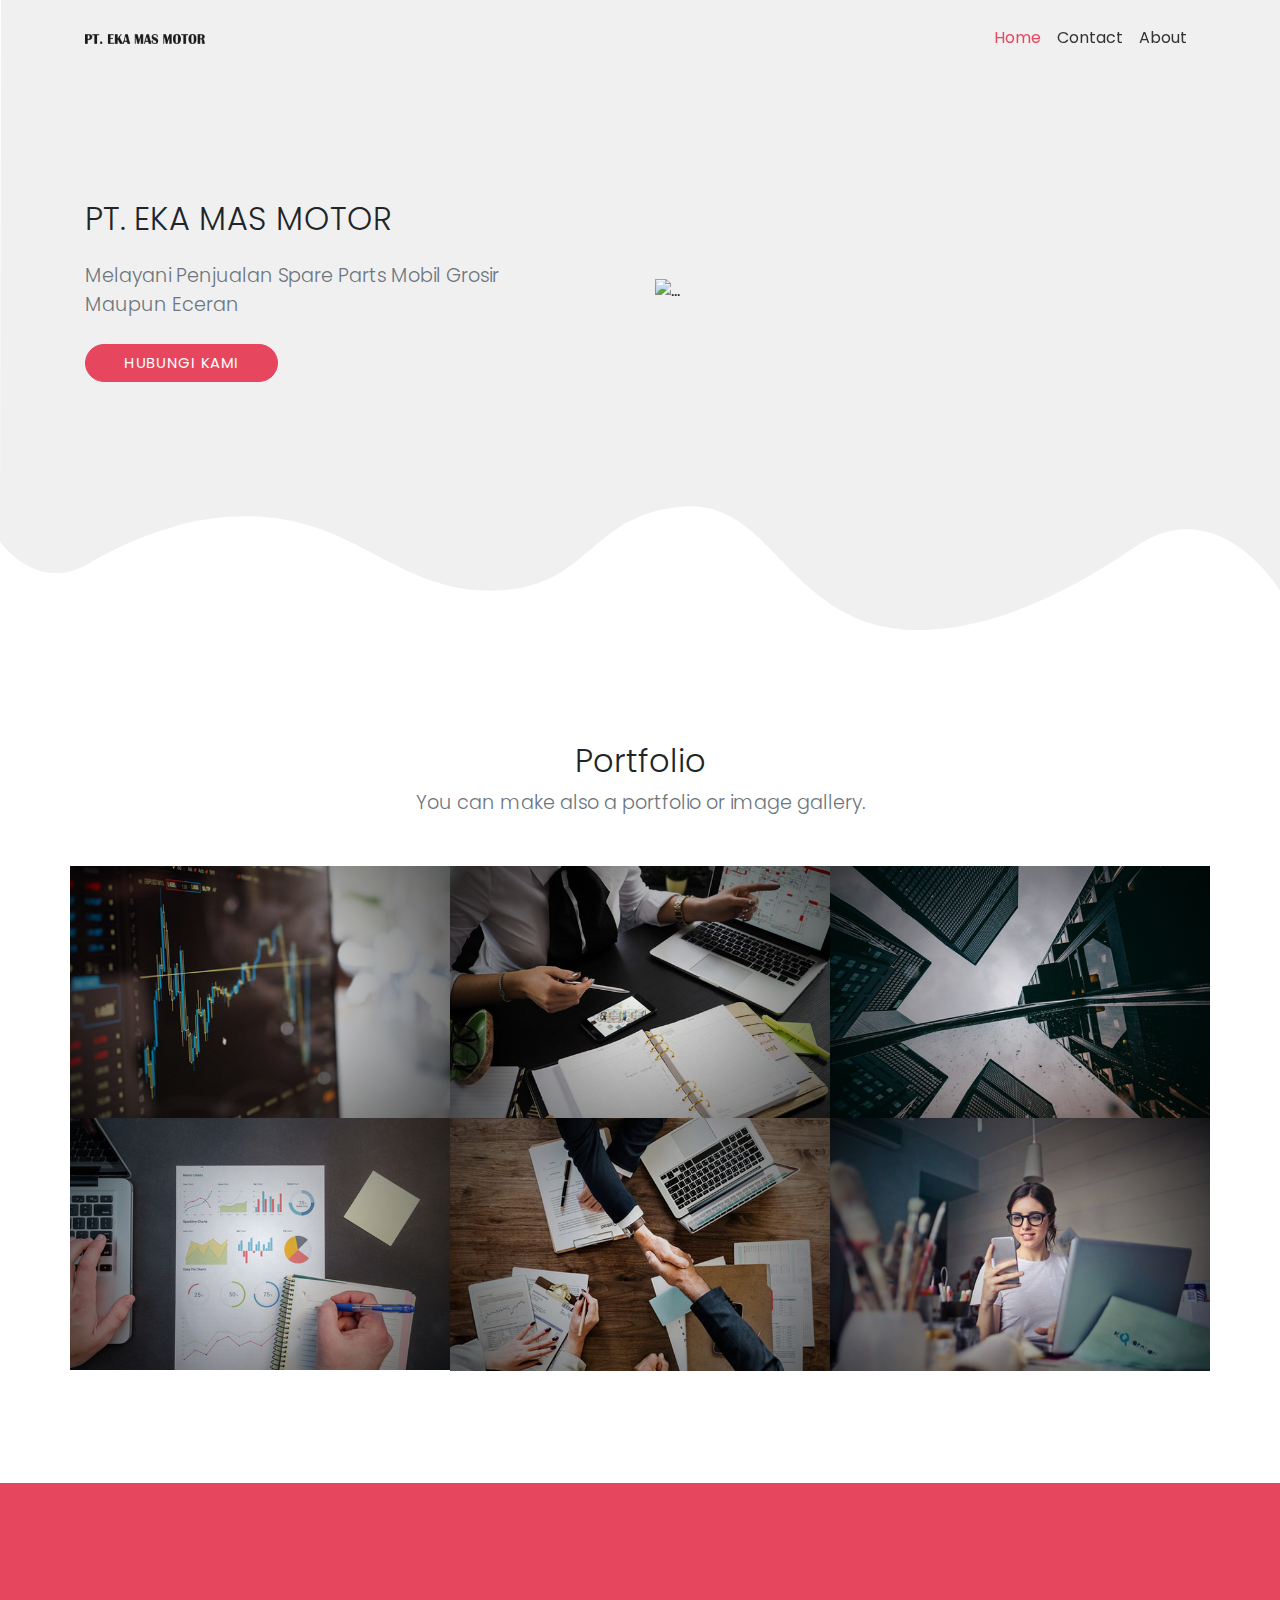
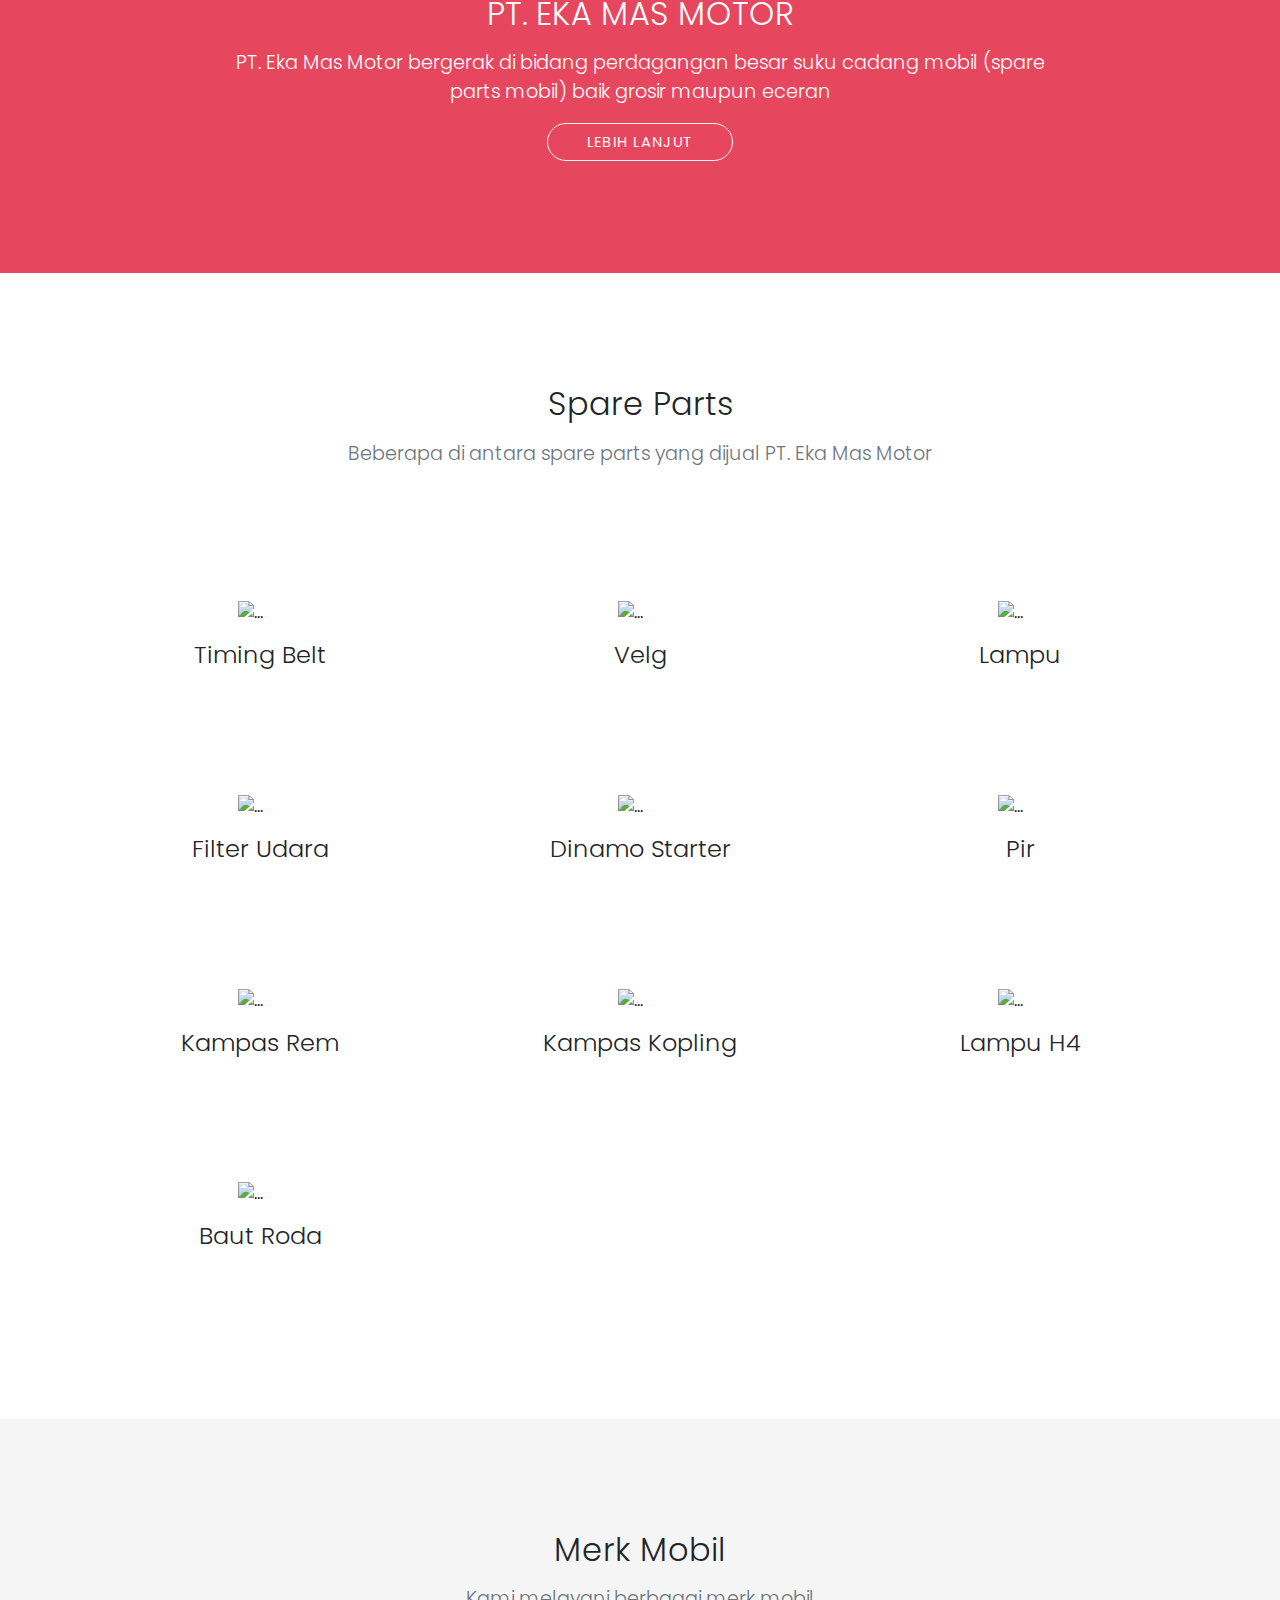
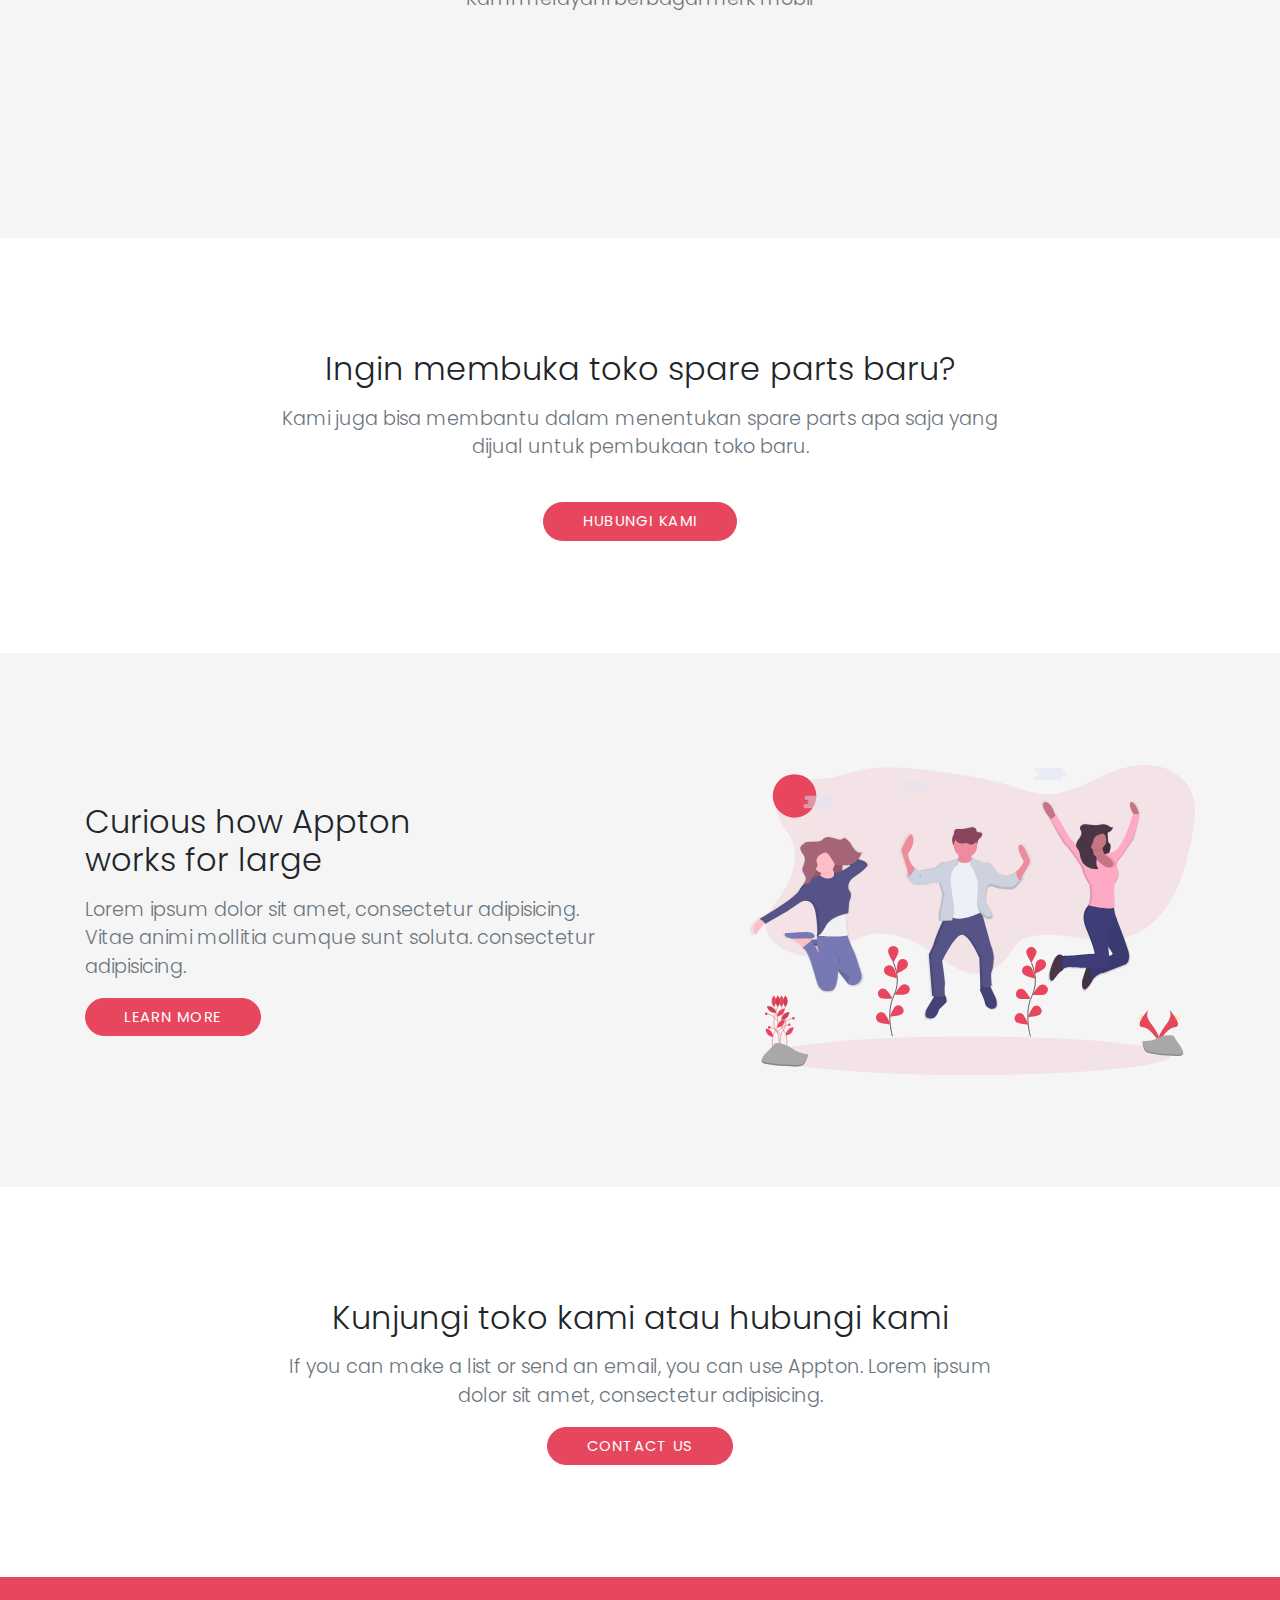
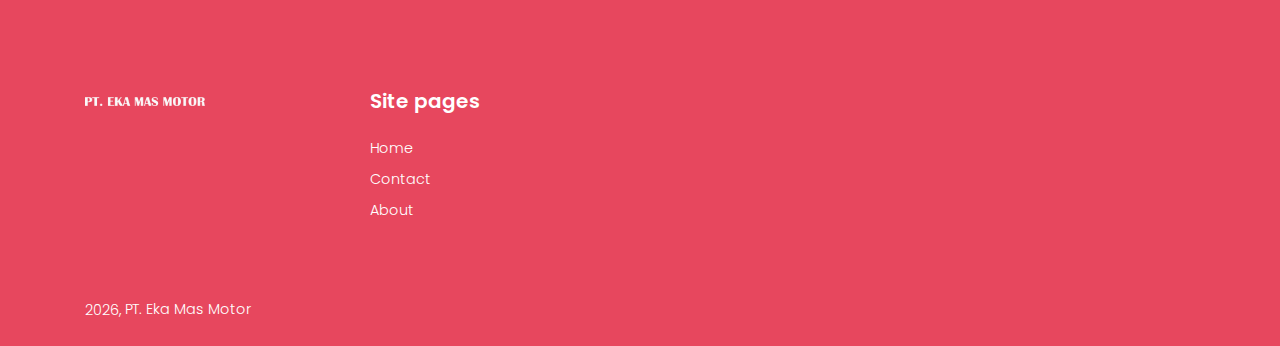
==== index.html @ d84e26f8 "Initial commit" ====
<!DOCTYPE html>
<html>
  <head>
    <meta charset="utf-8">
    <meta http-equiv="X-UA-Compatible" content="IE=edge">
    <title>PT. Eka Mas Motor</title>
    <meta name="description" content="">
    <meta name="viewport" content="width=device-width, initial-scale=1">
    <meta name="robots" content="all,follow">
    <!-- Bootstrap CSS-->
    <link rel="stylesheet" href="vendor/bootstrap/css/bootstrap.min.css">
    <!-- Font Awesome CSS-->
    <link rel="stylesheet" href="vendor/font-awesome/css/font-awesome.min.css">
    <!-- Google fonts - Poppins-->
    <link rel="stylesheet" href="https://fonts.googleapis.com/css?family=Poppins:300,400,600">
    <!-- Lightbox-->
    <link rel="stylesheet" href="vendor/lightbox2/css/lightbox.css">
    <!-- Custom font icons-->
    <link rel="stylesheet" href="css/fontastic.css">
    <!-- theme stylesheet-->
    <link rel="stylesheet" href="css/style.default.css" id="theme-stylesheet">
    <!-- Custom stylesheet - for your changes-->
    <link rel="stylesheet" href="css/custom.css">
    <!-- Favicon-->
    <link rel="shortcut icon" href="img/emmfav.ico">
    <!-- Tweaks for older IEs--><!--[if lt IE 9]>
        <script src="https://oss.maxcdn.com/html5shiv/3.7.3/html5shiv.min.js"></script>
        <script src="https://oss.maxcdn.com/respond/1.4.2/respond.min.js"></script><![endif]-->
  </head>
  <body>
    <!-- navbar-->
    <header class="header">
      <nav class="navbar navbar-expand-lg fixed-top">
        <div class="container"><a href="index.html" class="navbar-brand"><img src="img/emm.png" alt="" class="img-fluid"></a>
          <button type="button" data-toggle="collapse" data-target="#navbarSupportedContent" aria-controls="navbarSupportedContent" aria-expanded="false" aria-label="Toggle navigation" class="navbar-toggler navbar-toggler-right">Menu<i class="fa fa-bars ml-2"></i></button>
          <div id="navbarSupportedContent" class="collapse navbar-collapse">
            <ul class="navbar-nav ml-auto">
                  <!-- Link-->
                  <li class="nav-item"> <a href="index.html" class="nav-link active">Home</a></li>
                  <!-- Link-->
                  <li class="nav-item"> <a href="contact.html" class="nav-link">Contact</a></li>
                  <!-- Link-->
                  <li class="nav-item"> <a href="about.html" class="nav-link">About</a></li>
              <!-- <li class="nav-item dropdown"><a id="pages" href="#" data-toggle="dropdown" aria-haspopup="true" aria-expanded="false" class="nav-link dropdown-toggle">Dropdown</a>
                <div class="dropdown-menu"><a href="faq.html" class="dropdown-item">FAQ</a><a href="contact.html" class="dropdown-item">Contact</a><a href="text.html" class="dropdown-item">Text Page</a></div>
              </li> -->
            <!-- </ul><a href="#" data-toggle="modal" data-target="#login" class="btn btn-primary navbar-btn ml-0 ml-lg-3">Login </a> -->
          </div>
        </div>
      </nav>
    </header>
    <!-- Login Modal-->
    <div id="login" tabindex="-1" role="dialog" aria-hidden="true" class="modal fade bd-example-modal-lg">
      <div role="document" class="modal-dialog modal-dialog-centered modal-lg">
        <div class="modal-content">
          <div class="modal-header border-bottom-0">
            <button type="button" data-dismiss="modal" aria-label="Close" class="close"><span aria-hidden="true">×</span></button>
          </div>
          <div class="modal-body p-4 p-lg-5">
            <form action="#" class="login-form text-left">
              <div class="form-group mb-4">
                <label>Email address</label>
                <input type="email" name="email" placeholder="name@company.com" class="form-control">
              </div>
              <div class="form-group mb-4">
                <label>Password</label>
                <input type="password" name="password" placeholder="Min 8 characters" class="form-control">
              </div>
              <div class="form-group">
                <input type="submit" value="Login" class="btn btn-primary">
              </div>
            </form>
          </div>
        </div>
      </div>
    </div>
    <!-- Hero Section-->
    <section class="hero">
      <div class="container mb-5">
        <div class="row align-items-center">
          <div class="col-lg-6">
            <h2 class="hero-heading mb-0">PT. EKA MAS MOTOR</h2>
            <div class="row">
              <div class="col-lg-10">
                <p class="lead text-muted mt-4 mb-4">Melayani Penjualan Spare Parts Mobil Grosir Maupun Eceran</p>
              </div>
            </div>
            <!-- <form action="#" class="subscription-form">
              <div class="form-group">
                <input type="email" name="email" placeholder="Name@company.com" class="form-control">
                <button type="submit" class="btn btn-primary">Hubungi Kami</button>
              </div>
            </form> -->
            <a href="contact.html" class="btn btn-primary">Hubungi Kami</a>
          </div>
          <div class="col-lg-6"><img src="http://www.transhua.com.sg/wp-content/uploads/2017/01/product2.png" alt="..." class="hero-image img-fluid d-none d-lg-block"></div>
        </div>
      </div>
    </section>
    <!-- Portfolio Section-->
    <section>
        <div class="container">
          <div class="text-center">
            <h2>Portfolio</h2>
            <p class="lead text-muted mt-2">You can make also a portfolio or image gallery.</p>
          </div>
          <div class="portfolio mt-5">
            <div class="row">
              <div class="col-lg-4 p-0"><a href="img/portfolio-1.jpg" data-lightbox="image-1" data-title="Some footer information" class="portfolio-item"><img src="img/portfolio-1.jpg" alt="image" class="img-fluid"></a></div>
              <div class="col-lg-4 p-0"><a href="img/portfolio-2.jpg" data-lightbox="image-1" data-title="Some footer information" class="portfolio-item"><img src="img/portfolio-2.jpg" alt="image" class="img-fluid"></a></div>
              <div class="col-lg-4 p-0"><a href="img/portfolio-3.jpg" data-lightbox="image-1" data-title="Some footer information" class="portfolio-item"><img src="img/portfolio-3.jpg" alt="image" class="img-fluid"></a></div>
              <div class="col-lg-4 p-0"><a href="img/portfolio-4.jpg" data-lightbox="image-1" data-title="Some footer information" class="portfolio-item"><img src="img/portfolio-4.jpg" alt="image" class="img-fluid"></a></div>
              <div class="col-lg-4 p-0"><a href="img/portfolio-5.jpg" data-lightbox="image-1" data-title="Some footer information" class="portfolio-item"><img src="img/portfolio-5.jpg" alt="image" class="img-fluid"></a></div>
              <div class="col-lg-4 p-0"><a href="img/portfolio-6.jpg" data-lightbox="image-1" data-title="Some footer information" class="portfolio-item"><img src="img/portfolio-6.jpg" alt="image" class="img-fluid"></a></div>
            </div>
          </div>
        </div>
      </section>
    <!-- Divider Section-->
    <section class="bg-primary text-white">
      <div class="container">
        <div class="text-center">
          <h2>PT. EKA MAS MOTOR</h2>
          <div class="row">
            <div class="col-lg-9 mx-auto">
              <p class="lead text-white mt-2">PT. Eka Mas Motor bergerak di bidang perdagangan besar suku cadang mobil (spare parts mobil) baik grosir maupun eceran</p>
            </div>
          </div><a href="about.html" class="btn btn-outline-light">Lebih Lanjut</a>
        </div>
      </div>
    </section>
    <!-- Integrations Section-->
    <section>
      <div class="container">
        <div class="text-center">
          <h2>Spare Parts</h2>
          <div class="row">
            <div class="col-lg-8 mx-auto">
              <p class="lead text-muted mt-2">Beberapa di antara spare parts yang dijual PT. Eka Mas Motor</p>
            </div>
          </div>
        </div>
        <div class="integrations mt-5">
          <div class="row">
            <div class="col-lg-4">
              <div class="box text-center">
                <div class="icon d-flex align-items-end"><img src="https://s1.bukalapak.com/img/675568676/large/DAEWOO_ESPERO_20__CONTITECH_CONTINENATAL_ASLI_TIMING_BELT_Li.jpg" alt="..." class="img-fluid"></div>
                <h3 class="h4">Timing Belt</h3>
                <!-- <p class="text-small font-weight-light">Rp. 2.500.000</p> -->
              </div>
            </div>
            <div class="col-lg-4">
              <div class="box text-center">
                <div class="icon d-flex align-items-end"><img src="https://i0.wp.com/www.kiosban.com/wp-content/uploads/2017/10/365d6c1acf4125137547146d38211992-1.png?fit=600%2C600&ssl=1" alt="..." class="img-fluid"></div>
                <h3 class="h4">Velg</h3>
                <!-- <p class="text-small font-weight-light">Rp. 3.450.000</p> -->
              </div>
            </div>
            <div class="col-lg-4">
              <div class="box text-center">
                <div class="icon d-flex align-items-end"><img src="https://sc01.alicdn.com/kf/HTB1bB8BRXXXXXXZXpXX760XFXXXm/Plug-Play-2-H4-Led-Car-Headlights.png_350x350.png" alt="..." class="img-fluid"></div>
                <h3 class="h4">Lampu</h3>
                <!-- <p class="text-small font-weight-light">Rp. 30.000</p> -->
              </div>
            </div>
            <div class="col-lg-4">
              <div class="box text-center">
                <div class="icon d-flex align-items-end"><img src="https://www.static-src.com/wcsstore/Indraprastha/images/catalog/full/ferrox_ferrox-filter-udara-toyota-innova-diesel_full02.jpg" alt="..." class="img-fluid"></div>
                <h3 class="h4">Filter Udara</h3>
                <!-- <p class="text-small font-weight-light">Rp. 400.000</p> -->
              </div>
            </div>
            <div class="col-lg-4">
              <div class="box text-center">
                <div class="icon d-flex align-items-end"><img src="http://www.fleetalternatorstarter.com/images/products/display/18014.3.jpg" alt="..." class="img-fluid"></div>
                <h3 class="h4">Dinamo Starter</h3>
                <!-- <p class="text-small font-weight-light">Rp. 3.500.000</p> -->
              </div>
            </div>
            <div class="col-lg-4">
              <div class="box text-center">
                <div class="icon d-flex align-items-end"><img src="http://4.bp.blogspot.com/-Y_97kyEYIEg/TsshL4ch7II/AAAAAAAAAmc/ry0eg3efgGU/s1600/Leaf_Spring.jpg" alt="..." class="img-fluid"></div>
                <h3 class="h4">Pir</h3>
                <!-- <p class="text-small font-weight-light">Rp. 2.000.000</p> -->
              </div>
            </div>
            <div class="col-lg-4">
                <div class="box text-center">
                  <div class="icon d-flex align-items-end"><img src="https://www.static-src.com/wcsstore/Indraprastha/images/catalog/medium//93/MTA-1450099/daihatsu_daihatsu-d04495-bz011-001-kampas-rem-belakang-untuk-daihatsu-xenia--1-set-kanan-kiri-_full03.jpg" alt="..." class="img-fluid"></div>
                  <h3 class="h4">Kampas Rem</h3>
                  <!-- <p class="text-small font-weight-light">Rp. 4.000.000</p> -->
                </div>
              </div>
              <div class="col-lg-4">
                <div class="box text-center">
                  <div class="icon d-flex align-items-end"><img src="https://dirgaputra.co.id/wp-content/uploads/2014/08/Clutch-Disk.png" alt="..." class="img-fluid"></div>
                  <h3 class="h4">Kampas Kopling</h3>
                  <!-- <p class="text-small font-weight-light">Rp. 1.000.000</p> -->
                </div>
              </div>
              <div class="col-lg-4">
                <div class="box text-center">
                  <div class="icon d-flex align-items-end"><img src="https://www.static-src.com/wcsstore/Indraprastha/images/catalog/medium//103/MTA-1537879/philips_philips-diamondvision-h4-bohlam-lampu-mobil--5000k-_full05.jpg" alt="..." class="img-fluid"></div>
                  <h3 class="h4">Lampu H4</h3>
                  <!-- <p class="text-small font-weight-light">Rp. 500.000</p> -->
                </div>
              </div>
              <div class="col-lg-4">
                <div class="box text-center">
                  <div class="icon d-flex align-items-end"><img src="https://ecs7.tokopedia.net/img/cache/300/product-1/2017/1/27/134352737/134352737_f05c066c-3f07-4db2-b561-479b6f08b31c_790_700.jpg" alt="..." class="img-fluid"></div>
                  <h3 class="h4">Baut Roda</h3>
                  <!-- <p class="text-small font-weight-light">Rp 300.000</p> -->
                </div>
              </div>
          </div>
        </div>
      </div>
    </section>
    <!-- CLients Section-->
    <section class="bg-gray">
      <div class="container">
        <div class="text-center">
          <h2>Merk Mobil</h2>
          <div class="row">
            <div class="col-lg-8 mx-auto">
              <p class="lead text-muted mt-2">Kami melayani berbagai merk mobil</p>
            </div>
          </div>
        </div>
        <div class="clients mt-5">
          <div class="row">
            <div class="col-lg-2"><img src="http://www.stickpng.com/assets/images/580b57fcd9996e24bc43c496.png" alt="" class="client-image img-fluid"></div>
            <div class="col-lg-2"><img src="http://www.pngall.com/wp-content/uploads/2016/04/Toyota-Logo-PNG-Clipart.png" alt="" class="client-image img-fluid"></div>
            <div class="col-lg-2"><img src="https://vignette.wikia.nocookie.net/driftspirits/images/a/a3/Honda_logo.png/revision/latest?cb=20151019023304" alt="" class="client-image img-fluid"></div>
            <div class="col-lg-2"><img src="https://listcarbrands.com/wp-content/uploads/2016/12/Daihatsu-logo.png" alt="" class="client-image img-fluid"></div>
            <div class="col-lg-2"><img src="http://pngimg.com/uploads/car_logo/car_logo_PNG1658.png" alt="" class="client-image img-fluid"></div>
            <div class="col-lg-2"><img src="http://pngimg.com/uploads/chevrolet/%D1%81hevrolet_PNG109.png" alt="" class="client-image img-fluid"></div>
            <div class="col-lg-2"><img src="http://www.carlogos.org/logo/Hino-logo-2048x2048.png" alt="" class="client-image img-fluid"></div>
            <div class="col-lg-2"><img src="http://www.stickpng.com/assets/images/580b585b2edbce24c47b2cc5.png" alt="" class="client-image img-fluid"></div>
            <div class="col-lg-2"><img src="http://www.carlogos.org/logo/Isuzu-logo-1991-3840x2160.png" alt="" class="client-image img-fluid"></div>
          </div>
        </div>
      </div>
    </section>
    <!-- How it works section-->
    <section>
      <div class="container">
        <div class="text-center">
          <h2>Ingin membuka toko spare parts baru?</h2>
          <div class="row">
            <div class="col-lg-8 mx-auto">
              <p class="lead text-muted mt-2">Kami juga bisa membantu dalam menentukan spare parts apa saja yang dijual untuk pembukaan toko baru.</p>
            </div>
          </div><a href="contact.html" class="btn btn-primary mt-4">Hubungi Kami</a>
        </div>
      </div>
    </section>
    <!-- How it works Section-->
    <section class="bg-gray">
      <div class="container text-center text-lg-left">
        <div class="row align-items-center">
          <div class="col-lg-7">
            <h2 class="divider-heading">Curious how Appton <br>works for large</h2>
            <div class="row">
              <div class="col-lg-10">
                <p class="lead divider-subtitle mt-2 text-muted">Lorem ipsum dolor sit amet, consectetur adipisicing. Vitae animi mollitia cumque sunt soluta. consectetur adipisicing.</p>
              </div>
            </div><a href="#" class="btn btn-primary">Learn More</a>
          </div>
          <div class="col-lg-5 mt-5 mt-lg-0"><img src="img/illustration-2.svg" alt="" class="divider-image img-fluid"></div>
        </div>
      </div>
    </section>
    <!-- Get Started Section-->
    <section class="get-started">
      <div class="container text-center">
        <h2>Kunjungi toko kami atau hubungi kami</h2>
        <div class="row">
          <div class="col-lg-8 m-auto">
            <p class="lead text-muted mt-2">
              If you can make a list or send an email, you can use Appton. Lorem ipsum dolor sit amet, consectetur adipisicing.
            </p>
          </div>
        </div>
        <div class="row">
          <div class="col-lg-6 mx-auto">
            <!-- <form action="#" class="subscription-form mt-5">
              <div class="form-group">
                <input type="email" name="email" placeholder="Name@company.com" class="form-control">
                <button type="submit" class="btn btn-primary">Get Started</button>
              </div>
            </form> -->
            <a href="contact.html" class="btn btn-primary">Contact Us</a>
          </div>
        </div>
      </div>
    </section>
    <footer class="main-footer">
      <div class="container">
        <div class="row">
          <div class="col-lg-3 mb-5 mb-lg-0">
            <div class="footer-logo"><img src="img/emm2.png" alt="..." class="img-fluid"></div>
          </div>
          <div class="col-lg-3 mb-5 mb-lg-0">
            <h5 class="footer-heading">Site pages</h5>
            <ul class="list-unstyled">
              <li> <a href="index.html" class="footer-link">Home</a></li>
              <!-- <li> <a href="faq.html" class="footer-link">FAQ</a></li> -->
              <li> <a href="contact.html" class="footer-link">Contact</a></li>
              <li> <a href="about.html" class="footer-link">About</a></li>
            </ul>
          </div>
          <!-- <div class="col-lg-3 mb-5 mb-lg-0">
            <h5 class="footer-heading">Product</h5>
            <ul class="list-unstyled">
              <li> <a href="#" class="footer-link">Why Appton?</a></li>
              <li> <a href="#" class="footer-link">Enterprise</a></li>
              <li> <a href="#" class="footer-link">Blog</a></li>
              <li> <a href="#" class="footer-link">Pricing</a></li>
            </ul>
          </div> -->
          <!-- <div class="col-lg-3">
            <h5 class="footer-heading">Resources</h5>
            <ul class="list-unstyled">
              <li> <a href="#" class="footer-link">Download</a></li>
              <li> <a href="#" class="footer-link">Help Center</a></li>
              <li> <a href="#" class="footer-link">Guides</a></li>
              <li> <a href="#" class="footer-link">Partners</a></li>
            </ul>
          </div> -->
        </div>
      </div>
      <div class="copyrights">
        <div class="container">
          <div class="row">
            <div class="col-lg-6 text-center text-lg-left">
              <p class="copyrights-text mb-3 mb-lg-0"><span id="year"></span>, <a href="index.html" class="external footer-link">PT. Eka Mas Motor</a></p>
              <script type="text/javascript"> document.getElementById("year").innerHTML = new Date().getFullYear(); </script>
            </div>
            <!-- <div class="col-lg-6 text-center text-lg-right">
              <ul class="list-inline social mb-0">
                <li class="list-inline-item"><a href="#" class="social-link"><i class="fa fa-facebook"></i></a><a href="#" class="social-link"><i class="fa fa-twitter"></i></a><a href="#" class="social-link"><i class="fa fa-youtube-play"></i></a><a href="#" class="social-link"><i class="fa fa-vimeo"></i></a><a href="#" class="social-link"><i class="fa fa-pinterest"></i></a></li>
              </ul>
            </div> -->
          </div>
        </div>
      </div>
    </footer>
    <!-- JavaScript files-->
    <script
    src="https://code.jquery.com/jquery-3.3.1.js"
    integrity="sha256-2Kok7MbOyxpgUVvAk/HJ2jigOSYS2auK4Pfzbm7uH60="
    crossorigin="anonymous">
</script>

    <!-- <script src="vendor/jquery/jquery.min.js"></script> -->
    <script src="vendor/popper.js/umd/popper.min.js"> </script>
    <script src="vendor/bootstrap/js/bootstrap.min.js"></script>
    <script src="vendor/jquery.cookie/jquery.cookie.js"> </script>
    <script src="vendor/lightbox2/js/lightbox.js"></script>
    <script src="js/front.js"></script>
  </body>
</html>
---- css/fontastic.css ----
@charset "UTF-8";

@font-face {
  font-family: "appton";
  src:url("../fonts/appton.eot");
  src:url("../fonts/appton.eot?#iefix") format("embedded-opentype"),
    url("../fonts/appton.woff") format("woff"),
    url("../fonts/appton.ttf") format("truetype"),
    url("../fonts/appton.svg#appton") format("svg");
  font-weight: normal;
  font-style: normal;

}

[data-icon]:before {
  font-family: "appton" !important;
  content: attr(data-icon);
  font-style: normal !important;
  font-weight: normal !important;
  font-variant: normal !important;
  text-transform: none !important;
  speak: none;
  line-height: 1;
  -webkit-font-smoothing: antialiased;
  -moz-osx-font-smoothing: grayscale;
}

[class^="icon-"]:before,
[class*=" icon-"]:before {
  font-family: "appton" !important;
  font-style: normal !important;
  font-weight: normal !important;
  font-variant: normal !important;
  text-transform: none !important;
  speak: none;
  line-height: 1;
  -webkit-font-smoothing: antialiased;
  -moz-osx-font-smoothing: grayscale;
}

.icon-light-bulb:before {
  content: "\61";
}
.icon-plug:before {
  content: "\62";
}
.icon-shield-settings:before {
  content: "\63";
}
.icon-stack-of-sheets:before {
  content: "\64";
}
.icon-android:before {
  content: "\65";
}
.icon-apple:before {
  content: "\66";
}
.icon-windows:before {
  content: "\67";
}
.icon-quote:before {
  content: "\68";
}
.icon-3d-sensor:before {
  content: "\69";
}
.icon-alarm:before {
  content: "\6a";
}
.icon-antivirus:before {
  content: "\6b";
}
.icon-antivirus-1:before {
  content: "\6c";
}
.icon-antivirus-2:before {
  content: "\6d";
}
.icon-artificial-intelligence:before {
  content: "\6e";
}
.icon-battery:before {
  content: "\6f";
}
.icon-binary-code:before {
  content: "\70";
}
.icon-circuit-board:before {
  content: "\71";
}
.icon-click:before {
  content: "\72";
}
.icon-coding:before {
  content: "\73";
}
.icon-combination:before {
  content: "\74";
}
.icon-computer-3:before {
  content: "\75";
}
.icon-controller:before {
  content: "\76";
}
.icon-cost-per-unit:before {
  content: "\77";
}
.icon-cube:before {
  content: "\78";
}
.icon-drone:before {
  content: "\79";
}
.icon-earth-globe:before {
  content: "\7a";
}
.icon-fingerprint:before {
  content: "\41";
}
.icon-fingerprint-scan:before {
  content: "\42";
}
.icon-fingerprint-scan-1:before {
  content: "\43";
}
.icon-fire-extinguisher:before {
  content: "\44";
}
.icon-fire-extinguisher-1:before {
  content: "\45";
}
.icon-firewall:before {
  content: "\46";
}
.icon-firewall-1:before {
  content: "\47";
}
.icon-firewall-2:before {
  content: "\48";
}
.icon-guide:before {
  content: "\49";
}
.icon-hand:before {
  content: "\4a";
}
.icon-handcuffs:before {
  content: "\4b";
}
.icon-hose:before {
  content: "\4c";
}
.icon-industrial-robot:before {
  content: "\4d";
}
.icon-industrial-robot-1:before {
  content: "\4e";
}
.icon-innovation:before {
  content: "\4f";
}
.icon-intelligence-quotient:before {
  content: "\50";
}
.icon-jail:before {
  content: "\51";
}
.icon-key:before {
  content: "\52";
}
.icon-keyhole:before {
  content: "\53";
}
.icon-kit:before {
  content: "\54";
}
.icon-laptop:before {
  content: "\55";
}
.icon-laptop-1:before {
  content: "\56";
}
.icon-laptop-2:before {
  content: "\57";
}
.icon-lockpick:before {
  content: "\58";
}
.icon-maintenance:before {
  content: "\59";
}
.icon-monitor:before {
  content: "\5a";
}
.icon-motor:before {
  content: "\30";
}
.icon-padlock:before {
  content: "\31";
}
.icon-padlock-1:before {
  content: "\32";
}
.icon-padlock-2:before {
  content: "\33";
}
.icon-padlock-3:before {
  content: "\34";
}
.icon-paper-shredder:before {
  content: "\35";
}
.icon-pin-code:before {
  content: "\36";
}
.icon-pin-code-1:before {
  content: "\37";
}
.icon-plan:before {
  content: "\38";
}
.icon-plug-1:before {
  content: "\39";
}
.icon-protoboard:before {
  content: "\21";
}
.icon-remote-control:before {
  content: "\22";
}
.icon-remote-control-1:before {
  content: "\23";
}
.icon-repair:before {
  content: "\24";
}
.icon-robot:before {
  content: "\25";
}
.icon-robot-1:before {
  content: "\26";
}
.icon-robot-2:before {
  content: "\27";
}
.icon-robot-3:before {
  content: "\28";
}
.icon-router:before {
  content: "\29";
}
.icon-safebox:before {
  content: "\2a";
}
.icon-safebox-1:before {
  content: "\2b";
}
.icon-scan:before {
  content: "\2c";
}
.icon-scan-1:before {
  content: "\2d";
}
.icon-search:before {
  content: "\2e";
}
.icon-seatbelt:before {
  content: "\2f";
}
.icon-security:before {
  content: "\3a";
}
.icon-security-1:before {
  content: "\3b";
}
.icon-security-camera:before {
  content: "\3c";
}
.icon-security-camera-1:before {
  content: "\3d";
}
.icon-security-camera-2:before {
  content: "\3e";
}
.icon-security-camera-3:before {
  content: "\3f";
}
.icon-security-camera-4:before {
  content: "\40";
}
.icon-server-3:before {
  content: "\5b";
}
.icon-settings-3:before {
  content: "\5d";
}
.icon-settings-4:before {
  content: "\5e";
}
.icon-share:before {
  content: "\5f";
}
.icon-shield:before {
  content: "\60";
}
.icon-shield-1:before {
  content: "\7b";
}
.icon-shield-2:before {
  content: "\7c";
}
.icon-shield-3:before {
  content: "\7d";
}
.icon-sign:before {
  content: "\7e";
}
.icon-siren:before {
  content: "\5c";
}
.icon-smartphone:before {
  content: "\e000";
}
.icon-smartphone-1:before {
  content: "\e001";
}
.icon-solar-energy:before {
  content: "\e002";
}
.icon-speaker:before {
  content: "\e003";
}
.icon-target:before {
  content: "\e004";
}
.icon-team:before {
  content: "\e005";
}
.icon-traffic-cone:before {
  content: "\e006";
}
.icon-traffic-signal:before {
  content: "\e007";
}
.icon-usb:before {
  content: "\e008";
}
.icon-warning:before {
  content: "\e009";
}
.icon-webcam:before {
  content: "\e00a";
}
.icon-worldwide:before {
  content: "\e00b";
}
---- css/style.default.css ----
/*
=========================================
=========================================

  Appton - Bootstrap 4 Template

=========================================
========================================= */
/*
* =====================================================
*     GENERAL
* =====================================================
*/
.text-bold {
  font-weight: 700;
}

.text-small {
  font-size: 0.9rem;
}

.btn-outline-light:hover {
  color: #E7475E !important;
}

section {
  padding: 7rem 0;
}

strong {
  font-weight: 600;
}

a {
  -webkit-transition: all 0.3s;
  transition: all 0.3s;
  display: inline-block;
}

.modal {
  background: rgba(0, 0, 0, 0.85);
}

.modal-content {
  border-radius: 0;
}

.modal-content .close {
  width: 3rem;
  height: 3rem;
  display: -webkit-box;
  display: -ms-flexbox;
  display: flex;
  -webkit-box-align: center;
  -ms-flex-align: center;
  align-items: center;
  -webkit-box-pack: center;
  -ms-flex-pack: center;
  justify-content: center;
  background: #E7475E;
  display: block;
  opacity: 1;
  padding: 0;
  outline: none;
}

.modal-content .close span {
  color: #fff;
}

button {
  cursor: pointer;
  -webkit-transition: all 0.3s;
  transition: all 0.3s;
}

.bg-gray, .sidebar-widget {
  background: #f5f5f5 !important;
}

.breadcrumb {
  background: none;
}

.breadcrumb li.breadcrumb-item {
  color: #999;
}

.form-group label {
  color: #555;
  font-weight: 400;
  font-size: 1.05rem;
}

.form-group label span.icon {
  width: 2rem;
  height: 2rem;
  line-height: 2rem;
  background: #E7475E;
  color: #fff;
  text-align: center;
  display: inline-block;
  margin-right: 0.5rem;
  border-radius: 50%;
  font-size: 0.85rem;
}

.form-group textarea {
  min-height: 10rem;
}

.form-control::-moz-placeholder {
  font-size: 0.95rem;
  color: #aaa !important;
}

.form-control::-webkit-input-placeholder {
  font-size: 0.95rem;
  color: #aaa !important;
}

.form-control:-ms-input-placeholder {
  font-size: 0.95rem;
  color: #aaa !important;
}

.breadcrumb-item + .breadcrumb-item::before {
  font-size: 0.8rem;
}

/* GENERAL MEDIAQUERY */
@media (max-width: 991.98px) {
  section {
    padding: 5rem 0;
  }
}

/*
* =====================================================
*     NAVBAR
* =====================================================
*/
nav.navbar {
  -webkit-transition: all 0.4s;
  transition: all 0.4s;
}

nav.navbar.active {
  background: #fff;
  -webkit-box-shadow: 0 2px 3px rgba(0, 0, 0, 0.08);
  box-shadow: 0 2px 3px rgba(0, 0, 0, 0.08);
}

nav.navbar .dropdown-menu {
  margin-top: 1.4rem;
}

/* NAVBAR MEDIAQUERY */
@media (max-width: 991.98px) {
  nav.navbar {
    background: #fff;
    -webkit-box-shadow: 0 2px 3px rgba(0, 0, 0, 0.08);
    box-shadow: 0 2px 3px rgba(0, 0, 0, 0.08);
  }
  nav.navbar .dropdown-menu {
    -webkit-box-shadow: none;
    box-shadow: none;
    margin-top: 0;
    margin-bottom: 1rem;
  }
}

/*
* =====================================================
*     FOOTER
* =====================================================
*/
footer.main-footer {
  padding: 7rem 0;
  background: #E7475E;
  color: #fff;
  padding-bottom: 0;
}

.footer-logo {
  width: 7.5rem;
}

.footer-link {
  color: #fff;
  font-size: 0.9rem;
  font-weight: 300;
  margin: 0.3rem 0;
}

.footer-link:hover, .footer-link:focus {
  color: #fff;
}

.social-link {
  color: #fff;
  font-size: 0.9rem;
  margin: 0 0.625rem;
}

.social-link:hover {
  color: #fff;
}

.footer-heading {
  margin-bottom: 1.25rem;
  font-weight: 600;
}

.copyrights-text {
  font-weight: 300;
  font-size: 0.9rem;
}

.copyrights {
  margin-top: 2rem;
  padding: 1.25rem 0;
}

/*

=====================
STYLE SWITCHER FOR DEMO
=====================

*/
#style-switch-button {
  position: fixed;
  top: 120px;
  left: 0px;
  border-radius: 0;
  z-index: 2;
}

#style-switch {
  width: 300px;
  padding: 20px;
  position: fixed;
  top: 160px;
  left: 0;
  background: #fff;
  border: solid 1px #ced4da;
  z-index: 2000;
}

#style-switch h4 {
  color: #495057;
}

#style-switch select {
  height: 50px;
}

/* =====================================================
*     HERO SECTION
* =====================================================
*/
.hero {
  padding: 12.5rem 0;
  background: url(../img/hero-bg.svg) no-repeat;
  background-size: cover;
  background-position: bottom left;
}

.subscription-form .form-group {
  position: relative;
}

.subscription-form .form-group button {
  position: absolute;
  top: 0.375rem;
  right: 0.4rem;
  border-radius: 0;
}

.subscription-form input::-moz-placeholder {
  font-weight: 300;
  font-size: 0.9rem;
  color: #aaa;
}

.subscription-form input::-webkit-input-placeholder {
  font-weight: 300;
  font-size: 0.9rem;
  color: #aaa;
}

.subscription-form input:-ms-input-placeholder {
  font-weight: 300;
  font-size: 0.9rem;
  color: #aaa;
}

/* HERO MEDIAQUERY */
@media (max-width: 991.98px) {
  .hero {
    padding: 5rem 0 7rem;
    padding-top: 8rem;
  }
  .subscription-form .form-group {
    position: static;
  }
  .subscription-form .form-group button {
    position: static;
    width: 100%;
    margin-top: 0.5rem;
  }
}

/*
* =====================================================
*     INTEGRATIONS SECTION
* =====================================================
*/
.box {
  padding: 3rem 2rem;
  -webkit-transition: all 0.4s;
  transition: all 0.4s;
}

.box:hover {
  -webkit-box-shadow: 0 0 20px rgba(0, 0, 0, 0.1);
  box-shadow: 0 0 20px rgba(0, 0, 0, 0.1);
}

.box .icon {
  width: 2.8rem;
  height: 2.8rem;
  margin: 0 auto;
  margin-bottom: 1rem;
}

/*
* =====================================================
*     CLIENTS SECTION
* =====================================================
*/
.clients img {
  max-height: 5rem;
  padding: 0.6rem;
}

/*
* =====================================================
*     PORTFOLIO SECTION
* =====================================================
*/
.portfolio-item {
  position: relative;
  display: block;
  overflow: hidden;
}

.portfolio-item::after {
  content: '';
  width: 120%;
  height: 120%;
  background: radial-gradient(circle closest-corner, transparent, rgba(0, 0, 0, 0.8));
  display: block;
  position: absolute;
  top: -10%;
  left: -10%;
}

/*
* =====================================================
*     CONTACT SECTIOn
* =====================================================
*/
.contact-details .box {
  padding: 1.5rem;
  -webkit-box-shadow: none;
  box-shadow: none;
  text-align: center;
}

.contact-details .icon {
  width: 1.8rem;
  height: 1.8rem;
}

.contact-form sup {
  font-size: 0.7rem;
  display: inline-block;
  margin-left: 0.2rem;
}

.contact-form .icon {
  display: none !important;
  margin-left: 1rem;
}

/*
* =====================================================
*     FAQ SECTION
* =====================================================
*/
.accordion-custom .card {
  border-radius: 0;
  border: none;
  margin-bottom: 1.3rem;
  background: linear-gradient(45deg, #E7475E, #fc324f);
}

.accordion-custom .card-header {
  border: none;
  padding: 0;
  background: none;
}

.accordion-custom .card-header button {
  color: #333;
  text-transform: none !important;
  background: none;
  display: block;
  border: none;
  padding: 1.5rem 2.1rem;
  cursor: pointer;
  width: 100%;
  text-align: left;
  background: #f5f5f5;
  outline: none;
}

.accordion-custom .card-header button[aria-expanded='true'] {
  background: none;
  color: #fff;
}

.accordion-custom .card-header button:hover, .accordion-custom .card-header button:focus {
  text-decoration: none;
}

.accordion-custom .accordion-heading {
  font-size: 1.05rem;
}

.accordion-custom .accordion-heading i {
  font-size: 2.2rem;
  margin-right: 1.5rem;
}

.accordion-custom .card-body {
  color: #fff;
  padding: 2rem 2.1rem;
  padding-top: 0.7rem;
  font-weight: 300;
  font-size: 0.9rem;
  line-height: 1.7rem;
}

/*
* =====================================================
*     SIDEBAR
* =====================================================
*/
.sidebar .search .form-group {
  position: relative;
}

.sidebar .search .form-control {
  background: #f5f5f5;
  border: 1px solid transparent;
  -webkit-box-shadow: none;
  box-shadow: none;
  -webkit-transition: all 0.3s;
  transition: all 0.3s;
  padding: 1.3rem 2rem;
}

.sidebar .search .form-control:focus {
  border-color: #E7475E;
}

.sidebar .search .form-control:focus + button {
  background: #E7475E;
  color: #fff;
  border-color: #E7475E;
}

.sidebar .search button {
  width: 4rem;
  text-align: center;
  line-height: 2.7rem;
  height: 100%;
  background: #f2f2f2;
  border: none;
  position: absolute;
  top: 0;
  right: 0;
  color: #aaa;
  border: 1px solid transparent;
  border-left: 0;
  cursor: pointer;
  -webkit-transition: all 0.3s;
  transition: all 0.3s;
}

.sidebar-widget {
  padding: 2.5rem;
}

.categories-link {
  color: #777;
  text-decoration: none;
  margin-bottom: 0.5rem;
}

.categories-link:hover {
  color: #E7475E;
  text-decoration: none;
}

.tag-link {
  color: #777;
  padding: 0.5rem 1.2rem;
  background: #fff;
  margin: 0.2rem;
}

.tag-link:hover {
  background: #E7475E;
  color: #fff;
  text-decoration: none;
}

/* =========================================

      THEMING OF THE BOOTSTRAP COMPONENTS

   =========================================

    1 - NAVBAR
    2 - BUTTONS
    3 - TYPE
    4 - PAGINATION
    5 - UTILITIES
    6 - FORMS
    7 - CODE
    8 - NAV
    9 - CARD
    10 - DROPDOWNS

*/
/*
 * 1. NAVBAR
 */
.navbar {
  padding: 1.1rem 1rem;
}

.navbar-brand {
  display: inline-block;
  padding-top: 0.3125rem;
  padding-bottom: 0.3125rem;
  margin-right: 1rem;
  font-size: 1.25rem;
  width: 7.5rem;
}

.navbar-toggler {
  padding: 0.25rem 0.75rem;
  font-size: 0.85rem;
  font-weight: 600;
  line-height: 1;
  text-transform: uppercase;
  border: 1px solid transparent;
  border-radius: 3rem;
}

.navbar-toggler:hover, .navbar-toggler:focus {
  outline: none;
}

.navbar-light .navbar-brand {
  color: rgba(0, 0, 0, 0.9);
}

.navbar-light .navbar-brand:hover, .navbar-light .navbar-brand:focus {
  color: rgba(0, 0, 0, 0.9);
}

.navbar-light .navbar-nav .nav-link {
  color: rgba(0, 0, 0, 0.5);
}

.navbar-light .navbar-nav .nav-link:hover, .navbar-light .navbar-nav .nav-link:focus {
  color: rgba(0, 0, 0, 0.7);
}

.navbar-light .navbar-nav .nav-link.disabled {
  color: rgba(0, 0, 0, 0.3);
}

.navbar-light .navbar-nav .show > .nav-link,
.navbar-light .navbar-nav .active > .nav-link,
.navbar-light .navbar-nav .nav-link.show,
.navbar-light .navbar-nav .nav-link.active {
  color: rgba(0, 0, 0, 0.9);
}

.navbar-light .navbar-toggler {
  color: rgba(0, 0, 0, 0.5);
  border-color: rgba(0, 0, 0, 0.1);
}

.navbar-light .navbar-toggler-icon {
  background-image: url("data:image/svg+xml;charset=utf8,%3Csvg viewBox='0 0 30 30' xmlns='http://www.w3.org/2000/svg'%3E%3Cpath stroke='rgba(0, 0, 0, 0.5)' stroke-width='2' stroke-linecap='round' stroke-miterlimit='10' d='M4 7h22M4 15h22M4 23h22'/%3E%3C/svg%3E");
}

.navbar-light .navbar-text {
  color: rgba(0, 0, 0, 0.5);
}

.navbar-dark .navbar-brand {
  color: #fff;
}

.navbar-dark .navbar-brand:hover, .navbar-dark .navbar-brand:focus {
  color: #fff;
}

.navbar-dark .navbar-nav .nav-link {
  color: rgba(255, 255, 255, 0.5);
}

.navbar-dark .navbar-nav .nav-link:hover, .navbar-dark .navbar-nav .nav-link:focus {
  color: rgba(255, 255, 255, 0.75);
}

.navbar-dark .navbar-nav .nav-link.disabled {
  color: rgba(255, 255, 255, 0.25);
}

.navbar-dark .navbar-nav .show > .nav-link,
.navbar-dark .navbar-nav .active > .nav-link,
.navbar-dark .navbar-nav .nav-link.show,
.navbar-dark .navbar-nav .nav-link.active {
  color: #fff;
}

.navbar-dark .navbar-toggler {
  color: rgba(255, 255, 255, 0.5);
  border-color: rgba(255, 255, 255, 0.1);
}

.navbar-dark .navbar-toggler-icon {
  background-image: url("data:image/svg+xml;charset=utf8,%3Csvg viewBox='0 0 30 30' xmlns='http://www.w3.org/2000/svg'%3E%3Cpath stroke='rgba(255, 255, 255, 0.5)' stroke-width='2' stroke-linecap='round' stroke-miterlimit='10' d='M4 7h22M4 15h22M4 23h22'/%3E%3C/svg%3E");
}

.navbar-dark .navbar-text {
  color: rgba(255, 255, 255, 0.5);
}

/*
 * 2. BUTTONS
 */
.btn {
  font-weight: 400;
  border: 1px solid transparent;
  text-transform: uppercase;
  letter-spacing: 0.08rem;
  padding: 0.45rem 2.4rem;
  font-size: 0.92rem;
  line-height: 1.5;
  border-radius: 3rem;
  -webkit-transition: color 0.15s ease-in-out, background-color 0.15s ease-in-out, border-color 0.15s ease-in-out, -webkit-box-shadow 0.15s ease-in-out;
  transition: color 0.15s ease-in-out, background-color 0.15s ease-in-out, border-color 0.15s ease-in-out, -webkit-box-shadow 0.15s ease-in-out;
  transition: color 0.15s ease-in-out, background-color 0.15s ease-in-out, border-color 0.15s ease-in-out, box-shadow 0.15s ease-in-out;
  transition: color 0.15s ease-in-out, background-color 0.15s ease-in-out, border-color 0.15s ease-in-out, box-shadow 0.15s ease-in-out, -webkit-box-shadow 0.15s ease-in-out;
}

@media screen and (prefers-reduced-motion: reduce) {
  .btn {
    -webkit-transition: none;
    transition: none;
  }
}

.btn:focus, .btn.focus {
  -webkit-box-shadow: 0 0 0 0.2rem rgba(231, 71, 94, 0.25);
  box-shadow: 0 0 0 0.2rem rgba(231, 71, 94, 0.25);
}

.btn.disabled, .btn:disabled {
  opacity: 0.65;
}

.btn:not(:disabled):not(.disabled):active, .btn:not(:disabled):not(.disabled).active {
  background-image: none;
}

.btn-link {
  font-weight: 400;
  color: #E7475E;
}

.btn-link:hover {
  color: #c71a33;
  text-decoration: underline;
}

.btn-link:focus, .btn-link.focus {
  text-decoration: underline;
}

.btn-link:disabled, .btn-link.disabled {
  color: #6c757d;
}

.btn-primary {
  color: #fff;
  background-color: #E7475E;
  border-color: #E7475E;
}

.btn-primary:hover {
  color: #fff;
  background-color: #e32540;
  border-color: #de1d39;
}

.btn-primary:focus, .btn-primary.focus {
  -webkit-box-shadow: 0 0 0 0.2rem rgba(231, 71, 94, 0.5);
  box-shadow: 0 0 0 0.2rem rgba(231, 71, 94, 0.5);
}

.btn-primary.disabled, .btn-primary:disabled {
  color: #fff;
  background-color: #E7475E;
  border-color: #E7475E;
}

.btn-primary:not(:disabled):not(.disabled):active, .btn-primary:not(:disabled):not(.disabled).active,
.show > .btn-primary.dropdown-toggle {
  color: #fff;
  background-color: #de1d39;
  border-color: #d31b36;
}

.btn-primary:not(:disabled):not(.disabled):active:focus, .btn-primary:not(:disabled):not(.disabled).active:focus,
.show > .btn-primary.dropdown-toggle:focus {
  -webkit-box-shadow: 0 0 0 0.2rem rgba(231, 71, 94, 0.5);
  box-shadow: 0 0 0 0.2rem rgba(231, 71, 94, 0.5);
}

.btn-secondary {
  color: #fff;
  background-color: #6c757d;
  border-color: #6c757d;
}

.btn-secondary:hover {
  color: #fff;
  background-color: #5a6268;
  border-color: #545b62;
}

.btn-secondary:focus, .btn-secondary.focus {
  -webkit-box-shadow: 0 0 0 0.2rem rgba(108, 117, 125, 0.5);
  box-shadow: 0 0 0 0.2rem rgba(108, 117, 125, 0.5);
}

.btn-secondary.disabled, .btn-secondary:disabled {
  color: #fff;
  background-color: #6c757d;
  border-color: #6c757d;
}

.btn-secondary:not(:disabled):not(.disabled):active, .btn-secondary:not(:disabled):not(.disabled).active,
.show > .btn-secondary.dropdown-toggle {
  color: #fff;
  background-color: #545b62;
  border-color: #4e555b;
}

.btn-secondary:not(:disabled):not(.disabled):active:focus, .btn-secondary:not(:disabled):not(.disabled).active:focus,
.show > .btn-secondary.dropdown-toggle:focus {
  -webkit-box-shadow: 0 0 0 0.2rem rgba(108, 117, 125, 0.5);
  box-shadow: 0 0 0 0.2rem rgba(108, 117, 125, 0.5);
}

.btn-success {
  color: #fff;
  background-color: #28a745;
  border-color: #28a745;
}

.btn-success:hover {
  color: #fff;
  background-color: #218838;
  border-color: #1e7e34;
}

.btn-success:focus, .btn-success.focus {
  -webkit-box-shadow: 0 0 0 0.2rem rgba(40, 167, 69, 0.5);
  box-shadow: 0 0 0 0.2rem rgba(40, 167, 69, 0.5);
}

.btn-success.disabled, .btn-success:disabled {
  color: #fff;
  background-color: #28a745;
  border-color: #28a745;
}

.btn-success:not(:disabled):not(.disabled):active, .btn-success:not(:disabled):not(.disabled).active,
.show > .btn-success.dropdown-toggle {
  color: #fff;
  background-color: #1e7e34;
  border-color: #1c7430;
}

.btn-success:not(:disabled):not(.disabled):active:focus, .btn-success:not(:disabled):not(.disabled).active:focus,
.show > .btn-success.dropdown-toggle:focus {
  -webkit-box-shadow: 0 0 0 0.2rem rgba(40, 167, 69, 0.5);
  box-shadow: 0 0 0 0.2rem rgba(40, 167, 69, 0.5);
}

.btn-info {
  color: #fff;
  background-color: #17a2b8;
  border-color: #17a2b8;
}

.btn-info:hover {
  color: #fff;
  background-color: #138496;
  border-color: #117a8b;
}

.btn-info:focus, .btn-info.focus {
  -webkit-box-shadow: 0 0 0 0.2rem rgba(23, 162, 184, 0.5);
  box-shadow: 0 0 0 0.2rem rgba(23, 162, 184, 0.5);
}

.btn-info.disabled, .btn-info:disabled {
  color: #fff;
  background-color: #17a2b8;
  border-color: #17a2b8;
}

.btn-info:not(:disabled):not(.disabled):active, .btn-info:not(:disabled):not(.disabled).active,
.show > .btn-info.dropdown-toggle {
  color: #fff;
  background-color: #117a8b;
  border-color: #10707f;
}

.btn-info:not(:disabled):not(.disabled):active:focus, .btn-info:not(:disabled):not(.disabled).active:focus,
.show > .btn-info.dropdown-toggle:focus {
  -webkit-box-shadow: 0 0 0 0.2rem rgba(23, 162, 184, 0.5);
  box-shadow: 0 0 0 0.2rem rgba(23, 162, 184, 0.5);
}

.btn-warning {
  color: #212529;
  background-color: #ffc107;
  border-color: #ffc107;
}

.btn-warning:hover {
  color: #212529;
  background-color: #e0a800;
  border-color: #d39e00;
}

.btn-warning:focus, .btn-warning.focus {
  -webkit-box-shadow: 0 0 0 0.2rem rgba(255, 193, 7, 0.5);
  box-shadow: 0 0 0 0.2rem rgba(255, 193, 7, 0.5);
}

.btn-warning.disabled, .btn-warning:disabled {
  color: #212529;
  background-color: #ffc107;
  border-color: #ffc107;
}

.btn-warning:not(:disabled):not(.disabled):active, .btn-warning:not(:disabled):not(.disabled).active,
.show > .btn-warning.dropdown-toggle {
  color: #212529;
  background-color: #d39e00;
  border-color: #c69500;
}

.btn-warning:not(:disabled):not(.disabled):active:focus, .btn-warning:not(:disabled):not(.disabled).active:focus,
.show > .btn-warning.dropdown-toggle:focus {
  -webkit-box-shadow: 0 0 0 0.2rem rgba(255, 193, 7, 0.5);
  box-shadow: 0 0 0 0.2rem rgba(255, 193, 7, 0.5);
}

.btn-danger {
  color: #fff;
  background-color: #dc3545;
  border-color: #dc3545;
}

.btn-danger:hover {
  color: #fff;
  background-color: #c82333;
  border-color: #bd2130;
}

.btn-danger:focus, .btn-danger.focus {
  -webkit-box-shadow: 0 0 0 0.2rem rgba(220, 53, 69, 0.5);
  box-shadow: 0 0 0 0.2rem rgba(220, 53, 69, 0.5);
}

.btn-danger.disabled, .btn-danger:disabled {
  color: #fff;
  background-color: #dc3545;
  border-color: #dc3545;
}

.btn-danger:not(:disabled):not(.disabled):active, .btn-danger:not(:disabled):not(.disabled).active,
.show > .btn-danger.dropdown-toggle {
  color: #fff;
  background-color: #bd2130;
  border-color: #b21f2d;
}

.btn-danger:not(:disabled):not(.disabled):active:focus, .btn-danger:not(:disabled):not(.disabled).active:focus,
.show > .btn-danger.dropdown-toggle:focus {
  -webkit-box-shadow: 0 0 0 0.2rem rgba(220, 53, 69, 0.5);
  box-shadow: 0 0 0 0.2rem rgba(220, 53, 69, 0.5);
}

.btn-light {
  color: #212529;
  background-color: #f8f9fa;
  border-color: #f8f9fa;
}

.btn-light:hover {
  color: #212529;
  background-color: #e2e6ea;
  border-color: #dae0e5;
}

.btn-light:focus, .btn-light.focus {
  -webkit-box-shadow: 0 0 0 0.2rem rgba(248, 249, 250, 0.5);
  box-shadow: 0 0 0 0.2rem rgba(248, 249, 250, 0.5);
}

.btn-light.disabled, .btn-light:disabled {
  color: #212529;
  background-color: #f8f9fa;
  border-color: #f8f9fa;
}

.btn-light:not(:disabled):not(.disabled):active, .btn-light:not(:disabled):not(.disabled).active,
.show > .btn-light.dropdown-toggle {
  color: #212529;
  background-color: #dae0e5;
  border-color: #d3d9df;
}

.btn-light:not(:disabled):not(.disabled):active:focus, .btn-light:not(:disabled):not(.disabled).active:focus,
.show > .btn-light.dropdown-toggle:focus {
  -webkit-box-shadow: 0 0 0 0.2rem rgba(248, 249, 250, 0.5);
  box-shadow: 0 0 0 0.2rem rgba(248, 249, 250, 0.5);
}

.btn-dark {
  color: #fff;
  background-color: #343a40;
  border-color: #343a40;
}

.btn-dark:hover {
  color: #fff;
  background-color: #23272b;
  border-color: #1d2124;
}

.btn-dark:focus, .btn-dark.focus {
  -webkit-box-shadow: 0 0 0 0.2rem rgba(52, 58, 64, 0.5);
  box-shadow: 0 0 0 0.2rem rgba(52, 58, 64, 0.5);
}

.btn-dark.disabled, .btn-dark:disabled {
  color: #fff;
  background-color: #343a40;
  border-color: #343a40;
}

.btn-dark:not(:disabled):not(.disabled):active, .btn-dark:not(:disabled):not(.disabled).active,
.show > .btn-dark.dropdown-toggle {
  color: #fff;
  background-color: #1d2124;
  border-color: #171a1d;
}

.btn-dark:not(:disabled):not(.disabled):active:focus, .btn-dark:not(:disabled):not(.disabled).active:focus,
.show > .btn-dark.dropdown-toggle:focus {
  -webkit-box-shadow: 0 0 0 0.2rem rgba(52, 58, 64, 0.5);
  box-shadow: 0 0 0 0.2rem rgba(52, 58, 64, 0.5);
}

.btn-outline-primary {
  color: #E7475E;
  background-color: transparent;
  background-image: none;
  border-color: #E7475E;
}

.btn-outline-primary:hover {
  color: #fff;
  background-color: #E7475E;
  border-color: #E7475E;
}

.btn-outline-primary:focus, .btn-outline-primary.focus {
  -webkit-box-shadow: 0 0 0 0.2rem rgba(231, 71, 94, 0.5);
  box-shadow: 0 0 0 0.2rem rgba(231, 71, 94, 0.5);
}

.btn-outline-primary.disabled, .btn-outline-primary:disabled {
  color: #E7475E;
  background-color: transparent;
}

.btn-outline-primary:not(:disabled):not(.disabled):active, .btn-outline-primary:not(:disabled):not(.disabled).active,
.show > .btn-outline-primary.dropdown-toggle {
  color: #fff;
  background-color: #E7475E;
  border-color: #E7475E;
}

.btn-outline-primary:not(:disabled):not(.disabled):active:focus, .btn-outline-primary:not(:disabled):not(.disabled).active:focus,
.show > .btn-outline-primary.dropdown-toggle:focus {
  -webkit-box-shadow: 0 0 0 0.2rem rgba(231, 71, 94, 0.5);
  box-shadow: 0 0 0 0.2rem rgba(231, 71, 94, 0.5);
}

.btn-outline-secondary {
  color: #6c757d;
  background-color: transparent;
  background-image: none;
  border-color: #6c757d;
}

.btn-outline-secondary:hover {
  color: #fff;
  background-color: #6c757d;
  border-color: #6c757d;
}

.btn-outline-secondary:focus, .btn-outline-secondary.focus {
  -webkit-box-shadow: 0 0 0 0.2rem rgba(108, 117, 125, 0.5);
  box-shadow: 0 0 0 0.2rem rgba(108, 117, 125, 0.5);
}

.btn-outline-secondary.disabled, .btn-outline-secondary:disabled {
  color: #6c757d;
  background-color: transparent;
}

.btn-outline-secondary:not(:disabled):not(.disabled):active, .btn-outline-secondary:not(:disabled):not(.disabled).active,
.show > .btn-outline-secondary.dropdown-toggle {
  color: #fff;
  background-color: #6c757d;
  border-color: #6c757d;
}

.btn-outline-secondary:not(:disabled):not(.disabled):active:focus, .btn-outline-secondary:not(:disabled):not(.disabled).active:focus,
.show > .btn-outline-secondary.dropdown-toggle:focus {
  -webkit-box-shadow: 0 0 0 0.2rem rgba(108, 117, 125, 0.5);
  box-shadow: 0 0 0 0.2rem rgba(108, 117, 125, 0.5);
}

.btn-outline-success {
  color: #28a745;
  background-color: transparent;
  background-image: none;
  border-color: #28a745;
}

.btn-outline-success:hover {
  color: #fff;
  background-color: #28a745;
  border-color: #28a745;
}

.btn-outline-success:focus, .btn-outline-success.focus {
  -webkit-box-shadow: 0 0 0 0.2rem rgba(40, 167, 69, 0.5);
  box-shadow: 0 0 0 0.2rem rgba(40, 167, 69, 0.5);
}

.btn-outline-success.disabled, .btn-outline-success:disabled {
  color: #28a745;
  background-color: transparent;
}

.btn-outline-success:not(:disabled):not(.disabled):active, .btn-outline-success:not(:disabled):not(.disabled).active,
.show > .btn-outline-success.dropdown-toggle {
  color: #fff;
  background-color: #28a745;
  border-color: #28a745;
}

.btn-outline-success:not(:disabled):not(.disabled):active:focus, .btn-outline-success:not(:disabled):not(.disabled).active:focus,
.show > .btn-outline-success.dropdown-toggle:focus {
  -webkit-box-shadow: 0 0 0 0.2rem rgba(40, 167, 69, 0.5);
  box-shadow: 0 0 0 0.2rem rgba(40, 167, 69, 0.5);
}

.btn-outline-info {
  color: #17a2b8;
  background-color: transparent;
  background-image: none;
  border-color: #17a2b8;
}

.btn-outline-info:hover {
  color: #fff;
  background-color: #17a2b8;
  border-color: #17a2b8;
}

.btn-outline-info:focus, .btn-outline-info.focus {
  -webkit-box-shadow: 0 0 0 0.2rem rgba(23, 162, 184, 0.5);
  box-shadow: 0 0 0 0.2rem rgba(23, 162, 184, 0.5);
}

.btn-outline-info.disabled, .btn-outline-info:disabled {
  color: #17a2b8;
  background-color: transparent;
}

.btn-outline-info:not(:disabled):not(.disabled):active, .btn-outline-info:not(:disabled):not(.disabled).active,
.show > .btn-outline-info.dropdown-toggle {
  color: #fff;
  background-color: #17a2b8;
  border-color: #17a2b8;
}

.btn-outline-info:not(:disabled):not(.disabled):active:focus, .btn-outline-info:not(:disabled):not(.disabled).active:focus,
.show > .btn-outline-info.dropdown-toggle:focus {
  -webkit-box-shadow: 0 0 0 0.2rem rgba(23, 162, 184, 0.5);
  box-shadow: 0 0 0 0.2rem rgba(23, 162, 184, 0.5);
}

.btn-outline-warning {
  color: #ffc107;
  background-color: transparent;
  background-image: none;
  border-color: #ffc107;
}

.btn-outline-warning:hover {
  color: #fff;
  background-color: #ffc107;
  border-color: #ffc107;
}

.btn-outline-warning:focus, .btn-outline-warning.focus {
  -webkit-box-shadow: 0 0 0 0.2rem rgba(255, 193, 7, 0.5);
  box-shadow: 0 0 0 0.2rem rgba(255, 193, 7, 0.5);
}

.btn-outline-warning.disabled, .btn-outline-warning:disabled {
  color: #ffc107;
  background-color: transparent;
}

.btn-outline-warning:not(:disabled):not(.disabled):active, .btn-outline-warning:not(:disabled):not(.disabled).active,
.show > .btn-outline-warning.dropdown-toggle {
  color: #212529;
  background-color: #ffc107;
  border-color: #ffc107;
}

.btn-outline-warning:not(:disabled):not(.disabled):active:focus, .btn-outline-warning:not(:disabled):not(.disabled).active:focus,
.show > .btn-outline-warning.dropdown-toggle:focus {
  -webkit-box-shadow: 0 0 0 0.2rem rgba(255, 193, 7, 0.5);
  box-shadow: 0 0 0 0.2rem rgba(255, 193, 7, 0.5);
}

.btn-outline-danger {
  color: #dc3545;
  background-color: transparent;
  background-image: none;
  border-color: #dc3545;
}

.btn-outline-danger:hover {
  color: #fff;
  background-color: #dc3545;
  border-color: #dc3545;
}

.btn-outline-danger:focus, .btn-outline-danger.focus {
  -webkit-box-shadow: 0 0 0 0.2rem rgba(220, 53, 69, 0.5);
  box-shadow: 0 0 0 0.2rem rgba(220, 53, 69, 0.5);
}

.btn-outline-danger.disabled, .btn-outline-danger:disabled {
  color: #dc3545;
  background-color: transparent;
}

.btn-outline-danger:not(:disabled):not(.disabled):active, .btn-outline-danger:not(:disabled):not(.disabled).active,
.show > .btn-outline-danger.dropdown-toggle {
  color: #fff;
  background-color: #dc3545;
  border-color: #dc3545;
}

.btn-outline-danger:not(:disabled):not(.disabled):active:focus, .btn-outline-danger:not(:disabled):not(.disabled).active:focus,
.show > .btn-outline-danger.dropdown-toggle:focus {
  -webkit-box-shadow: 0 0 0 0.2rem rgba(220, 53, 69, 0.5);
  box-shadow: 0 0 0 0.2rem rgba(220, 53, 69, 0.5);
}

.btn-outline-light {
  color: #f8f9fa;
  background-color: transparent;
  background-image: none;
  border-color: #f8f9fa;
}

.btn-outline-light:hover {
  color: #fff;
  background-color: #f8f9fa;
  border-color: #f8f9fa;
}

.btn-outline-light:focus, .btn-outline-light.focus {
  -webkit-box-shadow: 0 0 0 0.2rem rgba(248, 249, 250, 0.5);
  box-shadow: 0 0 0 0.2rem rgba(248, 249, 250, 0.5);
}

.btn-outline-light.disabled, .btn-outline-light:disabled {
  color: #f8f9fa;
  background-color: transparent;
}

.btn-outline-light:not(:disabled):not(.disabled):active, .btn-outline-light:not(:disabled):not(.disabled).active,
.show > .btn-outline-light.dropdown-toggle {
  color: #212529;
  background-color: #f8f9fa;
  border-color: #f8f9fa;
}

.btn-outline-light:not(:disabled):not(.disabled):active:focus, .btn-outline-light:not(:disabled):not(.disabled).active:focus,
.show > .btn-outline-light.dropdown-toggle:focus {
  -webkit-box-shadow: 0 0 0 0.2rem rgba(248, 249, 250, 0.5);
  box-shadow: 0 0 0 0.2rem rgba(248, 249, 250, 0.5);
}

.btn-outline-dark {
  color: #343a40;
  background-color: transparent;
  background-image: none;
  border-color: #343a40;
}

.btn-outline-dark:hover {
  color: #fff;
  background-color: #343a40;
  border-color: #343a40;
}

.btn-outline-dark:focus, .btn-outline-dark.focus {
  -webkit-box-shadow: 0 0 0 0.2rem rgba(52, 58, 64, 0.5);
  box-shadow: 0 0 0 0.2rem rgba(52, 58, 64, 0.5);
}

.btn-outline-dark.disabled, .btn-outline-dark:disabled {
  color: #343a40;
  background-color: transparent;
}

.btn-outline-dark:not(:disabled):not(.disabled):active, .btn-outline-dark:not(:disabled):not(.disabled).active,
.show > .btn-outline-dark.dropdown-toggle {
  color: #fff;
  background-color: #343a40;
  border-color: #343a40;
}

.btn-outline-dark:not(:disabled):not(.disabled):active:focus, .btn-outline-dark:not(:disabled):not(.disabled).active:focus,
.show > .btn-outline-dark.dropdown-toggle:focus {
  -webkit-box-shadow: 0 0 0 0.2rem rgba(52, 58, 64, 0.5);
  box-shadow: 0 0 0 0.2rem rgba(52, 58, 64, 0.5);
}

.btn-lg {
  padding: 0.5rem 2.4rem;
  font-size: 1.25rem;
  line-height: 1.5;
  border-radius: 3rem;
}

.btn-sm {
  padding: 0.25rem 1.2rem;
  font-size: 0.85rem;
  line-height: 1.5;
  border-radius: 3rem;
}

/*
 * 3. TYPE
 */
body {
  font-family: "Poppins", sans-serif;
  font-size: 1rem;
  font-weight: 400;
  line-height: 1.5;
  color: #212529;
  background-color: #fff;
}

a {
  color: #E7475E;
  text-decoration: none;
  -webkit-transition: all 0.2s ease-in-out;
  transition: all 0.2s ease-in-out;
}

a:hover, a:focus {
  color: #c71a33;
}

h1,
h2,
h3,
h4,
h5,
h6,
.h1,
.h2,
.h3,
.h4,
.h5,
.h6 {
  margin-bottom: 0.5rem;
  font-family: inherit;
  font-weight: 300;
  line-height: 1.2;
  color: inherit;
}

h1,
.h1 {
  font-size: 3.5rem;
}

h2,
.h2 {
  font-size: 2rem;
}

h3,
.h3 {
  font-size: 1.65rem;
}

h4,
.h4 {
  font-size: 1.5rem;
}

h5,
.h5 {
  font-size: 1.25rem;
}

h6,
.h6 {
  font-size: 1rem;
}

.lead {
  font-size: 1.2rem;
  font-weight: 300;
}

.display-1 {
  font-size: 6rem;
  font-weight: 300;
  line-height: 1.2;
}

.display-2 {
  font-size: 5.5rem;
  font-weight: 300;
  line-height: 1.2;
}

.display-3 {
  font-size: 4.5rem;
  font-weight: 300;
  line-height: 1.2;
}

.display-4 {
  font-size: 3.5rem;
  font-weight: 300;
  line-height: 1.2;
}

hr {
  border-top: 1px solid rgba(0, 0, 0, 0.1);
}

small,
.small {
  font-size: 80%;
  font-weight: 400;
}

mark,
.mark {
  padding: 0.2em;
  background-color: #fcf8e3;
}

.blockquote {
  padding: 2rem 1.5rem;
  margin-bottom: 2rem;
  font-size: 1.1rem;
  border-left: 5px solid #E7475E;
  font-weight: 300;
  background: #f5f5f5;
  line-height: 1.8rem;
}

.blockquote-footer {
  color: #6c757d;
}

.blockquote-footer::before {
  content: "\2014 \00A0";
}

.text-primary {
  color: #E7475E !important;
}

a.text-primary:hover, a.text-primary:focus {
  color: #de1d39 !important;
}

/*
 * 4. PAGINATION
 */
.page-item:first-child .page-link {
  border-top-left-radius: 0;
  border-bottom-left-radius: 0;
}

.page-item:last-child .page-link {
  border-top-right-radius: 0;
  border-bottom-right-radius: 0;
}

.page-item.active .page-link {
  color: #fff;
  background-color: #E7475E;
  border-color: #E7475E;
}

.page-item.disabled .page-link {
  color: #6c757d;
  background-color: #fff;
  border-color: #dee2e6;
}

.page-link {
  padding: 0.5rem 0.75rem;
  line-height: 1.25;
  color: #E7475E;
  background-color: #fff;
  border: 1px solid #dee2e6;
}

.page-link:hover, .page-link:focus {
  color: #c71a33;
  text-decoration: none;
  background-color: #e9ecef;
  border-color: #dee2e6;
}

.pagination-lg .page-link {
  padding: 0.75rem 1.5rem;
  font-size: 1.25rem;
  line-height: 1.5;
}

.pagination-lg .page-item:first-child .page-link {
  border-top-left-radius: 0;
  border-bottom-left-radius: 0;
}

.pagination-lg .page-item:last-child .page-link {
  border-top-right-radius: 0;
  border-bottom-right-radius: 0;
}

.pagination-sm .page-link {
  padding: 0.25rem 0.5rem;
  font-size: 0.85rem;
  line-height: 1.5;
}

.pagination-sm .page-item:first-child .page-link {
  border-top-left-radius: 0;
  border-bottom-left-radius: 0;
}

.pagination-sm .page-item:last-child .page-link {
  border-top-right-radius: 0;
  border-bottom-right-radius: 0;
}

/*
* 5. UTILITIES
*/
.bg-primary {
  background-color: #E7475E !important;
}

a.bg-primary:hover, a.bg-primary:focus,
button.bg-primary:hover,
button.bg-primary:focus {
  background-color: #de1d39 !important;
}

.bg-secondary {
  background-color: #6c757d !important;
}

a.bg-secondary:hover, a.bg-secondary:focus,
button.bg-secondary:hover,
button.bg-secondary:focus {
  background-color: #545b62 !important;
}

.bg-success {
  background-color: #28a745 !important;
}

a.bg-success:hover, a.bg-success:focus,
button.bg-success:hover,
button.bg-success:focus {
  background-color: #1e7e34 !important;
}

.bg-info {
  background-color: #17a2b8 !important;
}

a.bg-info:hover, a.bg-info:focus,
button.bg-info:hover,
button.bg-info:focus {
  background-color: #117a8b !important;
}

.bg-warning {
  background-color: #ffc107 !important;
}

a.bg-warning:hover, a.bg-warning:focus,
button.bg-warning:hover,
button.bg-warning:focus {
  background-color: #d39e00 !important;
}

.bg-danger {
  background-color: #dc3545 !important;
}

a.bg-danger:hover, a.bg-danger:focus,
button.bg-danger:hover,
button.bg-danger:focus {
  background-color: #bd2130 !important;
}

.bg-light {
  background-color: #f8f9fa !important;
}

a.bg-light:hover, a.bg-light:focus,
button.bg-light:hover,
button.bg-light:focus {
  background-color: #dae0e5 !important;
}

.bg-dark {
  background-color: #343a40 !important;
}

a.bg-dark:hover, a.bg-dark:focus,
button.bg-dark:hover,
button.bg-dark:focus {
  background-color: #1d2124 !important;
}

.border-primary {
  border-color: #E7475E !important;
}

.border-secondary {
  border-color: #6c757d !important;
}

.border-success {
  border-color: #28a745 !important;
}

.border-info {
  border-color: #17a2b8 !important;
}

.border-warning {
  border-color: #ffc107 !important;
}

.border-danger {
  border-color: #dc3545 !important;
}

.border-light {
  border-color: #f8f9fa !important;
}

.border-dark {
  border-color: #343a40 !important;
}

.text-primary {
  color: #E7475E !important;
}

a.text-primary:hover, a.text-primary:focus {
  color: #de1d39 !important;
}

.text-secondary {
  color: #6c757d !important;
}

a.text-secondary:hover, a.text-secondary:focus {
  color: #545b62 !important;
}

.text-success {
  color: #28a745 !important;
}

a.text-success:hover, a.text-success:focus {
  color: #1e7e34 !important;
}

.text-info {
  color: #17a2b8 !important;
}

a.text-info:hover, a.text-info:focus {
  color: #117a8b !important;
}

.text-warning {
  color: #ffc107 !important;
}

a.text-warning:hover, a.text-warning:focus {
  color: #d39e00 !important;
}

.text-danger {
  color: #dc3545 !important;
}

a.text-danger:hover, a.text-danger:focus {
  color: #bd2130 !important;
}

.text-light {
  color: #f8f9fa !important;
}

a.text-light:hover, a.text-light:focus {
  color: #dae0e5 !important;
}

.text-dark {
  color: #343a40 !important;
}

a.text-dark:hover, a.text-dark:focus {
  color: #1d2124 !important;
}

.badge-primary {
  color: #fff;
  background-color: #E7475E;
}

.badge-primary[href]:hover, .badge-primary[href]:focus {
  color: #fff;
  text-decoration: none;
  background-color: #de1d39;
}

.badge-secondary {
  color: #fff;
  background-color: #6c757d;
}

.badge-secondary[href]:hover, .badge-secondary[href]:focus {
  color: #fff;
  text-decoration: none;
  background-color: #545b62;
}

.badge-success {
  color: #fff;
  background-color: #28a745;
}

.badge-success[href]:hover, .badge-success[href]:focus {
  color: #fff;
  text-decoration: none;
  background-color: #1e7e34;
}

.badge-info {
  color: #fff;
  background-color: #17a2b8;
}

.badge-info[href]:hover, .badge-info[href]:focus {
  color: #fff;
  text-decoration: none;
  background-color: #117a8b;
}

.badge-warning {
  color: #212529;
  background-color: #ffc107;
}

.badge-warning[href]:hover, .badge-warning[href]:focus {
  color: #212529;
  text-decoration: none;
  background-color: #d39e00;
}

.badge-danger {
  color: #fff;
  background-color: #dc3545;
}

.badge-danger[href]:hover, .badge-danger[href]:focus {
  color: #fff;
  text-decoration: none;
  background-color: #bd2130;
}

.badge-light {
  color: #212529;
  background-color: #f8f9fa;
}

.badge-light[href]:hover, .badge-light[href]:focus {
  color: #212529;
  text-decoration: none;
  background-color: #dae0e5;
}

.badge-dark {
  color: #fff;
  background-color: #343a40;
}

.badge-dark[href]:hover, .badge-dark[href]:focus {
  color: #fff;
  text-decoration: none;
  background-color: #1d2124;
}

/*
  * 6. FORMS
  */
.form-control {
  padding: 0.75rem 1.6rem;
  font-size: 1rem;
  line-height: 1.5;
  color: #495057;
  background-color: #fff;
  border: 1px solid #dee2e6;
  border-radius: 0;
  -webkit-transition: border-color 0.15s ease-in-out, -webkit-box-shadow 0.15s ease-in-out;
  transition: border-color 0.15s ease-in-out, -webkit-box-shadow 0.15s ease-in-out;
  transition: border-color 0.15s ease-in-out, box-shadow 0.15s ease-in-out;
  transition: border-color 0.15s ease-in-out, box-shadow 0.15s ease-in-out, -webkit-box-shadow 0.15s ease-in-out;
}

@media screen and (prefers-reduced-motion: reduce) {
  .form-control {
    -webkit-transition: none;
    transition: none;
  }
}

.form-control::-ms-expand {
  background-color: transparent;
  border: 0;
}

.form-control:focus {
  color: #495057;
  background-color: #fff;
  border-color: #f6b8c1;
  outline: 0;
  -webkit-box-shadow: 0 0 0 0.2rem rgba(231, 71, 94, 0.25);
  box-shadow: 0 0 0 0.2rem rgba(231, 71, 94, 0.25);
}

.form-control::-webkit-input-placeholder {
  color: #6c757d;
}

.form-control:-ms-input-placeholder {
  color: #6c757d;
}

.form-control::-ms-input-placeholder {
  color: #6c757d;
}

.form-control::placeholder {
  color: #6c757d;
}

.form-control:disabled, .form-control[readonly] {
  background-color: #e9ecef;
}

select.form-control:not([size]):not([multiple]) {
  height: calc(2.25rem + 2px);
}

select.form-control:focus::-ms-value {
  color: #495057;
  background-color: #fff;
}

.form-control-sm {
  padding: 0.25rem 1.2rem;
  font-size: 0.85rem;
  line-height: 1.5;
  border-radius: 0;
}

select.form-control-sm:not([size]):not([multiple]) {
  height: calc(1.775rem + 2px);
}

.form-control-lg {
  padding: 0.5rem 2.4rem;
  font-size: 1.25rem;
  line-height: 1.5;
  border-radius: 0;
}

select.form-control-lg:not([size]):not([multiple]) {
  height: calc(2.875rem + 2px);
}

.valid-feedback {
  display: none;
  width: 100%;
  margin-top: 0.25rem;
  font-size: 80%;
  color: #28a745;
}

.valid-tooltip {
  position: absolute;
  top: 100%;
  z-index: 5;
  display: none;
  max-width: 100%;
  padding: .5rem;
  margin-top: .1rem;
  font-size: .875rem;
  line-height: 1;
  color: #fff;
  background-color: rgba(40, 167, 69, 0.8);
  border-radius: .2rem;
}

.was-validated .form-control:valid, .form-control.is-valid, .was-validated
.custom-select:valid,
.custom-select.is-valid {
  border-color: #28a745;
}

.was-validated .form-control:valid:focus, .form-control.is-valid:focus, .was-validated
.custom-select:valid:focus,
.custom-select.is-valid:focus {
  border-color: #28a745;
  -webkit-box-shadow: 0 0 0 0.2rem rgba(40, 167, 69, 0.25);
  box-shadow: 0 0 0 0.2rem rgba(40, 167, 69, 0.25);
}

.was-validated .form-control:valid ~ .valid-feedback,
.was-validated .form-control:valid ~ .valid-tooltip, .form-control.is-valid ~ .valid-feedback,
.form-control.is-valid ~ .valid-tooltip, .was-validated
.custom-select:valid ~ .valid-feedback,
.was-validated
.custom-select:valid ~ .valid-tooltip,
.custom-select.is-valid ~ .valid-feedback,
.custom-select.is-valid ~ .valid-tooltip {
  display: block;
}

.was-validated .form-check-input:valid ~ .form-check-label, .form-check-input.is-valid ~ .form-check-label {
  color: #28a745;
}

.was-validated .form-check-input:valid ~ .valid-feedback,
.was-validated .form-check-input:valid ~ .valid-tooltip, .form-check-input.is-valid ~ .valid-feedback,
.form-check-input.is-valid ~ .valid-tooltip {
  display: block;
}

.was-validated .custom-control-input:valid ~ .custom-control-label, .custom-control-input.is-valid ~ .custom-control-label {
  color: #28a745;
}

.was-validated .custom-control-input:valid ~ .custom-control-label::before, .custom-control-input.is-valid ~ .custom-control-label::before {
  background-color: #71dd8a;
}

.was-validated .custom-control-input:valid ~ .valid-feedback,
.was-validated .custom-control-input:valid ~ .valid-tooltip, .custom-control-input.is-valid ~ .valid-feedback,
.custom-control-input.is-valid ~ .valid-tooltip {
  display: block;
}

.was-validated .custom-control-input:valid:checked ~ .custom-control-label::before, .custom-control-input.is-valid:checked ~ .custom-control-label::before {
  background-color: #34ce57;
}

.was-validated .custom-control-input:valid:focus ~ .custom-control-label::before, .custom-control-input.is-valid:focus ~ .custom-control-label::before {
  -webkit-box-shadow: 0 0 0 1px #fff, 0 0 0 0.2rem rgba(40, 167, 69, 0.25);
  box-shadow: 0 0 0 1px #fff, 0 0 0 0.2rem rgba(40, 167, 69, 0.25);
}

.was-validated .custom-file-input:valid ~ .custom-file-label, .custom-file-input.is-valid ~ .custom-file-label {
  border-color: #28a745;
}

.was-validated .custom-file-input:valid ~ .custom-file-label::before, .custom-file-input.is-valid ~ .custom-file-label::before {
  border-color: inherit;
}

.was-validated .custom-file-input:valid ~ .valid-feedback,
.was-validated .custom-file-input:valid ~ .valid-tooltip, .custom-file-input.is-valid ~ .valid-feedback,
.custom-file-input.is-valid ~ .valid-tooltip {
  display: block;
}

.was-validated .custom-file-input:valid:focus ~ .custom-file-label, .custom-file-input.is-valid:focus ~ .custom-file-label {
  -webkit-box-shadow: 0 0 0 0.2rem rgba(40, 167, 69, 0.25);
  box-shadow: 0 0 0 0.2rem rgba(40, 167, 69, 0.25);
}

.invalid-feedback {
  display: none;
  width: 100%;
  margin-top: 0.25rem;
  font-size: 80%;
  color: #dc3545;
}

.invalid-tooltip {
  position: absolute;
  top: 100%;
  z-index: 5;
  display: none;
  max-width: 100%;
  padding: .5rem;
  margin-top: .1rem;
  font-size: .875rem;
  line-height: 1;
  color: #fff;
  background-color: rgba(220, 53, 69, 0.8);
  border-radius: .2rem;
}

.was-validated .form-control:invalid, .form-control.is-invalid, .was-validated
.custom-select:invalid,
.custom-select.is-invalid {
  border-color: #dc3545;
}

.was-validated .form-control:invalid:focus, .form-control.is-invalid:focus, .was-validated
.custom-select:invalid:focus,
.custom-select.is-invalid:focus {
  border-color: #dc3545;
  -webkit-box-shadow: 0 0 0 0.2rem rgba(220, 53, 69, 0.25);
  box-shadow: 0 0 0 0.2rem rgba(220, 53, 69, 0.25);
}

.was-validated .form-control:invalid ~ .invalid-feedback,
.was-validated .form-control:invalid ~ .invalid-tooltip, .form-control.is-invalid ~ .invalid-feedback,
.form-control.is-invalid ~ .invalid-tooltip, .was-validated
.custom-select:invalid ~ .invalid-feedback,
.was-validated
.custom-select:invalid ~ .invalid-tooltip,
.custom-select.is-invalid ~ .invalid-feedback,
.custom-select.is-invalid ~ .invalid-tooltip {
  display: block;
}

.was-validated .form-check-input:invalid ~ .form-check-label, .form-check-input.is-invalid ~ .form-check-label {
  color: #dc3545;
}

.was-validated .form-check-input:invalid ~ .invalid-feedback,
.was-validated .form-check-input:invalid ~ .invalid-tooltip, .form-check-input.is-invalid ~ .invalid-feedback,
.form-check-input.is-invalid ~ .invalid-tooltip {
  display: block;
}

.was-validated .custom-control-input:invalid ~ .custom-control-label, .custom-control-input.is-invalid ~ .custom-control-label {
  color: #dc3545;
}

.was-validated .custom-control-input:invalid ~ .custom-control-label::before, .custom-control-input.is-invalid ~ .custom-control-label::before {
  background-color: #efa2a9;
}

.was-validated .custom-control-input:invalid ~ .invalid-feedback,
.was-validated .custom-control-input:invalid ~ .invalid-tooltip, .custom-control-input.is-invalid ~ .invalid-feedback,
.custom-control-input.is-invalid ~ .invalid-tooltip {
  display: block;
}

.was-validated .custom-control-input:invalid:checked ~ .custom-control-label::before, .custom-control-input.is-invalid:checked ~ .custom-control-label::before {
  background-color: #e4606d;
}

.was-validated .custom-control-input:invalid:focus ~ .custom-control-label::before, .custom-control-input.is-invalid:focus ~ .custom-control-label::before {
  -webkit-box-shadow: 0 0 0 1px #fff, 0 0 0 0.2rem rgba(220, 53, 69, 0.25);
  box-shadow: 0 0 0 1px #fff, 0 0 0 0.2rem rgba(220, 53, 69, 0.25);
}

.was-validated .custom-file-input:invalid ~ .custom-file-label, .custom-file-input.is-invalid ~ .custom-file-label {
  border-color: #dc3545;
}

.was-validated .custom-file-input:invalid ~ .custom-file-label::before, .custom-file-input.is-invalid ~ .custom-file-label::before {
  border-color: inherit;
}

.was-validated .custom-file-input:invalid ~ .invalid-feedback,
.was-validated .custom-file-input:invalid ~ .invalid-tooltip, .custom-file-input.is-invalid ~ .invalid-feedback,
.custom-file-input.is-invalid ~ .invalid-tooltip {
  display: block;
}

.was-validated .custom-file-input:invalid:focus ~ .custom-file-label, .custom-file-input.is-invalid:focus ~ .custom-file-label {
  -webkit-box-shadow: 0 0 0 0.2rem rgba(220, 53, 69, 0.25);
  box-shadow: 0 0 0 0.2rem rgba(220, 53, 69, 0.25);
}

.custom-control-input:checked ~ .custom-control-label::before {
  color: #fff;
  background-color: #E7475E;
}

.custom-control-input:focus ~ .custom-control-label::before {
  -webkit-box-shadow: 0 0 0 1px #fff, 0 0 0 0.2rem rgba(231, 71, 94, 0.25);
  box-shadow: 0 0 0 1px #fff, 0 0 0 0.2rem rgba(231, 71, 94, 0.25);
}

.custom-control-input:active ~ .custom-control-label::before {
  color: #fff;
  background-color: #fce5e8;
}

.custom-control-input:disabled ~ .custom-control-label {
  color: #6c757d;
}

.custom-control-input:disabled ~ .custom-control-label::before {
  background-color: #e9ecef;
}

.custom-checkbox .custom-control-label::before {
  border-radius: 0;
}

.custom-checkbox .custom-control-input:checked ~ .custom-control-label::before {
  background-color: #E7475E;
}

.custom-checkbox .custom-control-input:checked ~ .custom-control-label::after {
  background-image: url("data:image/svg+xml;charset=utf8,%3Csvg xmlns='http://www.w3.org/2000/svg' viewBox='0 0 8 8'%3E%3Cpath fill='%23fff' d='M6.564.75l-3.59 3.612-1.538-1.55L0 4.26 2.974 7.25 8 2.193z'/%3E%3C/svg%3E");
}

.custom-checkbox .custom-control-input:indeterminate ~ .custom-control-label::before {
  background-color: #E7475E;
}

.custom-checkbox .custom-control-input:indeterminate ~ .custom-control-label::after {
  background-image: url("data:image/svg+xml;charset=utf8,%3Csvg xmlns='http://www.w3.org/2000/svg' viewBox='0 0 4 4'%3E%3Cpath stroke='%23fff' d='M0 2h4'/%3E%3C/svg%3E");
}

.custom-checkbox .custom-control-input:disabled:checked ~ .custom-control-label::before {
  background-color: rgba(231, 71, 94, 0.5);
}

.custom-checkbox .custom-control-input:disabled:indeterminate ~ .custom-control-label::before {
  background-color: rgba(231, 71, 94, 0.5);
}

.custom-radio .custom-control-label::before {
  border-radius: 50%;
}

.custom-radio .custom-control-input:checked ~ .custom-control-label::before {
  background-color: #E7475E;
}

.custom-radio .custom-control-input:checked ~ .custom-control-label::after {
  background-image: url("data:image/svg+xml;charset=utf8,%3Csvg xmlns='http://www.w3.org/2000/svg' viewBox='-4 -4 8 8'%3E%3Ccircle r='3' fill='%23fff'/%3E%3C/svg%3E");
}

.custom-radio .custom-control-input:disabled:checked ~ .custom-control-label::before {
  background-color: rgba(231, 71, 94, 0.5);
}

/*
* 7.CODE
*/
code {
  font-size: 87.5%;
  color: #e83e8c;
}

/*
* 8. NAV
*/
.nav-link {
  color: #333;
  font-weight: 400;
  padding: 0.5rem 1rem;
}

.nav-link.disabled {
  color: #6c757d;
}

.nav-link:hover, .nav-link:focus, .nav-link.active {
  color: #E7475E;
  text-decoration: none;
}

.nav-tabs .nav-item {
  margin-bottom: -1px;
}

.nav-tabs .nav-link {
  border: 1px solid transparent;
  border-top-left-radius: 0;
  border-top-right-radius: 0;
}

.nav-tabs .nav-link:hover, .nav-tabs .nav-link:focus {
  border-color: #e9ecef #e9ecef #dee2e6;
}

.nav-tabs .nav-link.disabled {
  color: #6c757d;
}

.nav-tabs .nav-link.active,
.nav-tabs .nav-item.show .nav-link {
  color: #495057;
  background-color: #fff;
}

.nav-tabs .dropdown-menu {
  margin-top: -1px;
}

.nav-pills .nav-link {
  border-radius: 0;
}

.nav-pills .nav-link.active,
.nav-pills .show > .nav-link {
  color: #fff;
  background-color: #E7475E;
}

/*
* 9. CARD
*/
.card {
  background-color: #fff;
  border: 1px solid rgba(0, 0, 0, 0.125);
  border-radius: 0;
}

.card > .list-group:first-child .list-group-item:first-child {
  border-top-left-radius: 0;
  border-top-right-radius: 0;
}

.card > .list-group:last-child .list-group-item:last-child {
  border-bottom-right-radius: 0;
  border-bottom-left-radius: 0;
}

.card-body {
  padding: 1.25rem;
}

.card-title {
  margin-bottom: 0.75rem;
}

.card-subtitle {
  margin-top: -0.375rem;
}

.card-link + .card-link {
  margin-left: 1.25rem;
}

.card-header {
  padding: 0.75rem 1.25rem;
  background-color: rgba(0, 0, 0, 0.03);
  border-bottom: 1px solid rgba(0, 0, 0, 0.125);
}

.card-header:first-child {
  border-radius: calc(0 - 1px) calc(0 - 1px) 0 0;
}

.card-header-transparent {
  background-color: rgba(0, 0, 0, 0.3);
  border-bottom: none;
}

.card-footer {
  padding: 0.75rem 1.25rem;
  background-color: #f8f9fa;
  border-top: 1px solid rgba(0, 0, 0, 0.125);
}

.card-footer:last-child {
  border-radius: 0 0 calc(0 - 1px) calc(0 - 1px);
}

.card-header-tabs {
  margin-right: -0.625rem;
  margin-bottom: -0.75rem;
  margin-left: -0.625rem;
  border-bottom: 0;
}

.card-header-pills {
  margin-right: -0.625rem;
  margin-left: -0.625rem;
}

.card-img-overlay {
  padding: 1.25rem;
}

.card-img-overlay-opacity {
  background: rgba(0, 0, 0, 0.2);
}

.card-img {
  border-radius: calc(0 - 1px);
}

.card-img-top {
  border-top-left-radius: calc(0 - 1px);
  border-top-right-radius: calc(0 - 1px);
}

.card-img-bottom {
  border-bottom-right-radius: calc(0 - 1px);
  border-bottom-left-radius: calc(0 - 1px);
}

.card-deck .card {
  margin-bottom: 15px;
}

@media (min-width: 576px) {
  .card-deck {
    margin-right: -15px;
    margin-left: -15px;
  }
  .card-deck .card {
    margin-right: 15px;
    margin-left: 15px;
  }
}

/*
* 10. DROPDOWNS
*/
.dropdown-menu {
  min-width: 12.5;
  padding: 0;
  margin: 0.125rem 0 0;
  font-size: 1rem;
  color: #212529;
  background-color: #fff;
  border: none;
  -webkit-box-shadow: 0 0 4px rgba(0, 0, 0, 0.1);
  box-shadow: 0 0 4px rgba(0, 0, 0, 0.1);
  border-radius: 0;
}

.dropdown-item {
  padding: 0.7rem 1.5rem;
  font-weight: 400;
  color: #212529;
  width: 100%;
  font-size: 0.85rem;
}

.dropdown-item:hover, .dropdown-item:focus {
  color: #fff;
  background-color: #E7475E;
}

.dropdown-item.active, .dropdown-item:active {
  color: #fff;
  background-color: #E7475E;
}

.dropdown-item.disabled, .dropdown-item:disabled {
  color: #6c757d;
}
---- css/custom.css ----
/* your styles go here */
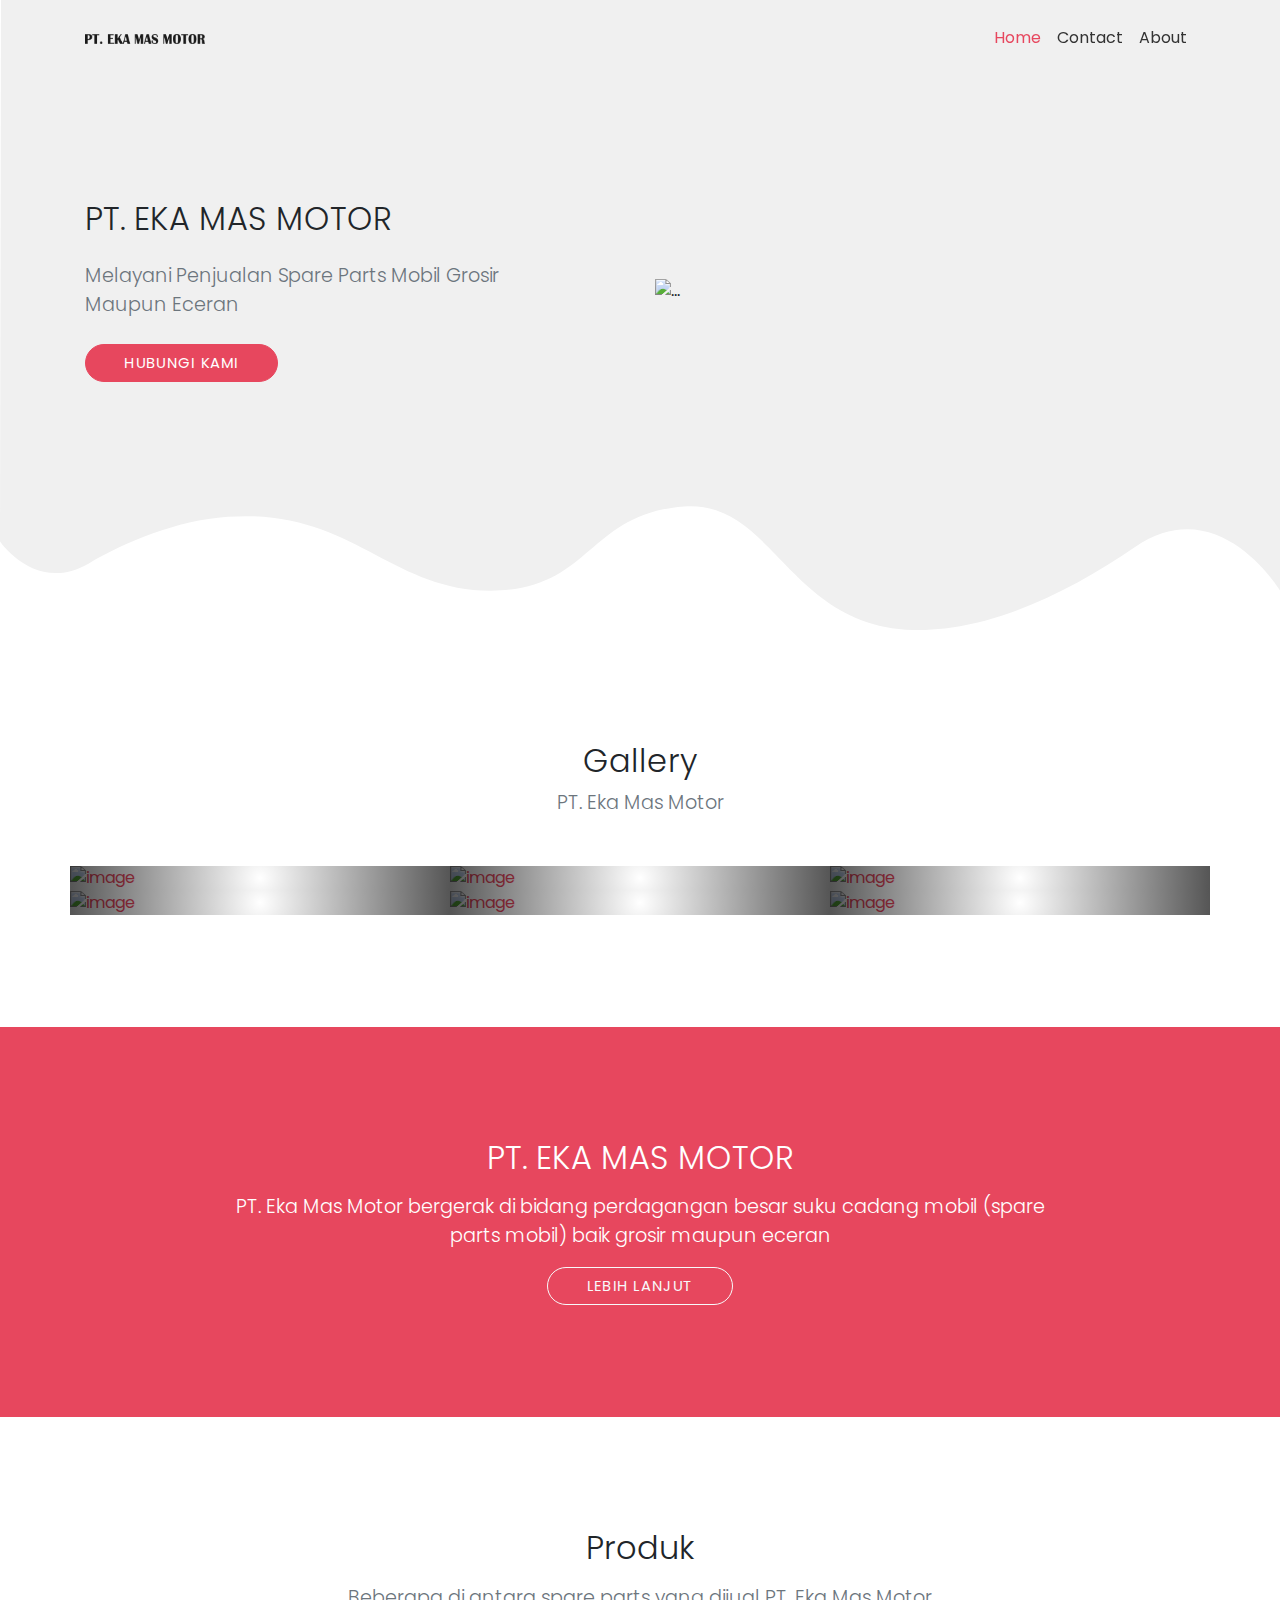
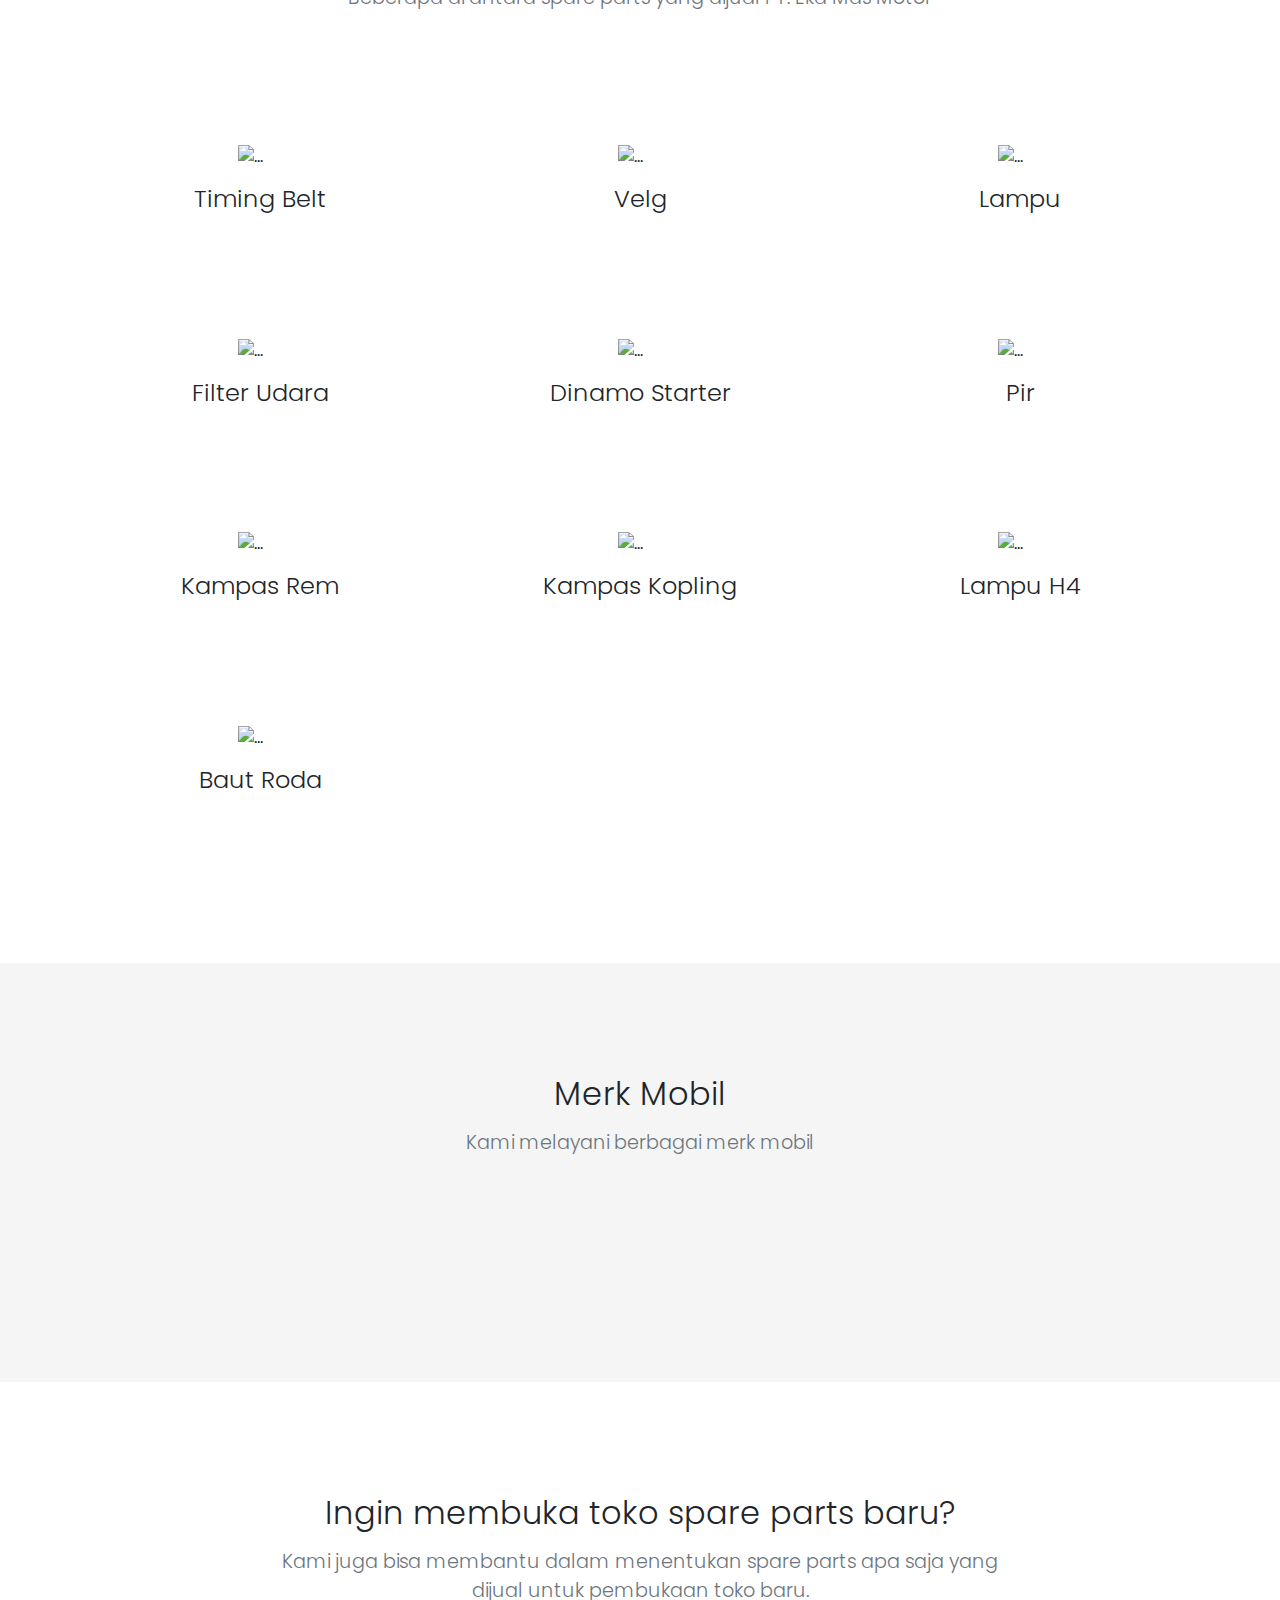
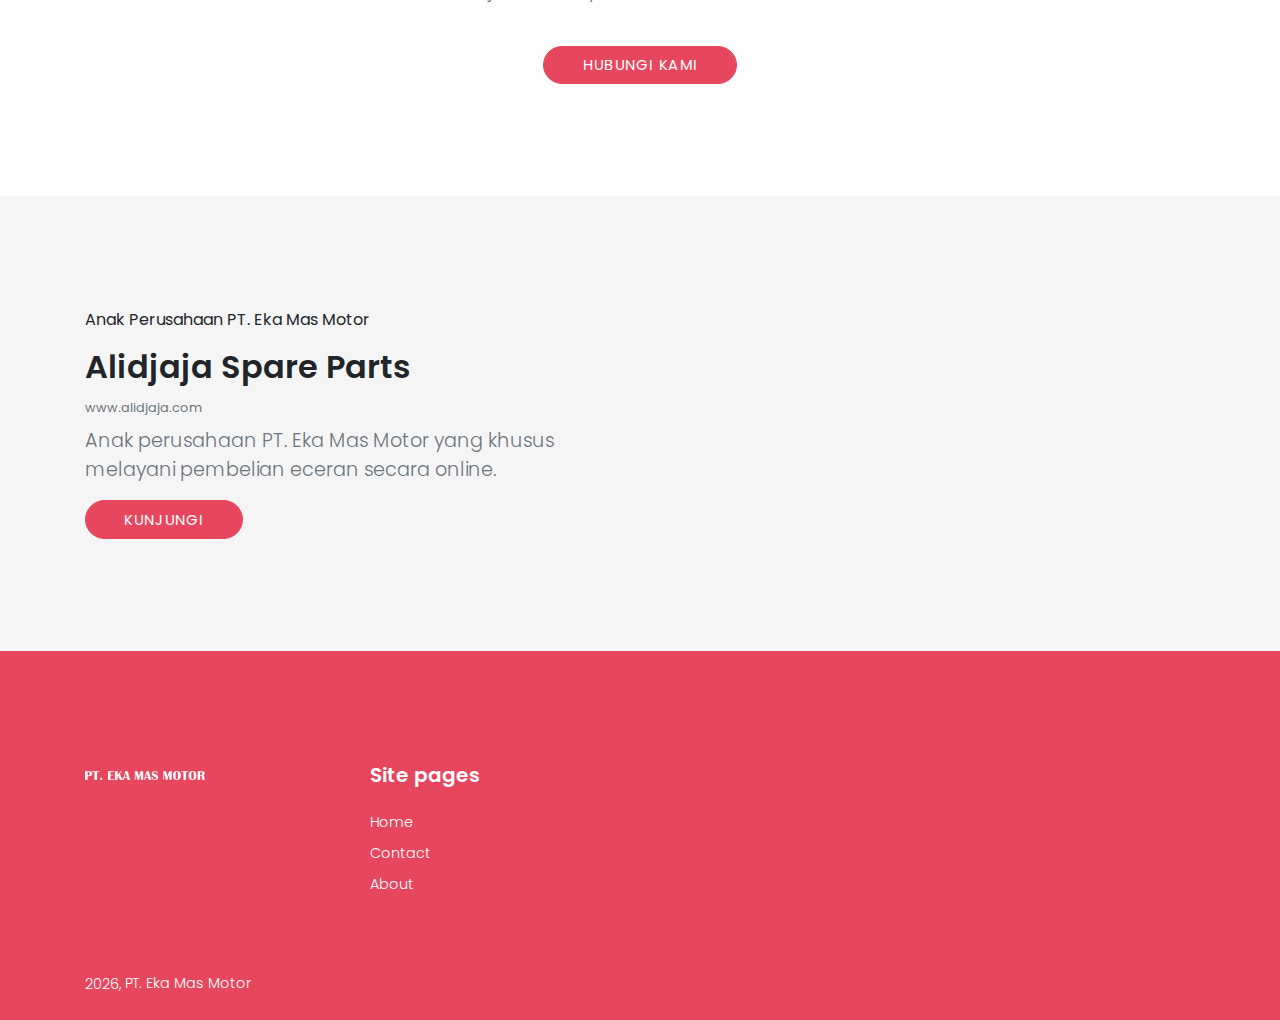
==== commit 2a4d05ff: "better" ====
--- a/index.html
+++ b/index.html
@@ -3,7 +3,7 @@
   <head>
     <meta charset="utf-8">
     <meta http-equiv="X-UA-Compatible" content="IE=edge">
-    <title>PT. Eka Mas Motor</title>
+    <title>PT. Eka Mas Motor | Spare Parts Mobil Grosir maupun Eceran</title>
     <meta name="description" content="">
     <meta name="viewport" content="width=device-width, initial-scale=1">
     <meta name="robots" content="all,follow">
@@ -93,7 +93,7 @@
             </form> -->
             <a href="contact.html" class="btn btn-primary">Hubungi Kami</a>
           </div>
-          <div class="col-lg-6"><img src="http://www.transhua.com.sg/wp-content/uploads/2017/01/product2.png" alt="..." class="hero-image img-fluid d-none d-lg-block"></div>
+          <div class="col-lg-6"><img src="img/banner.png" alt="..." class="hero-image img-fluid d-none d-lg-block"></div>
         </div>
       </div>
     </section>
@@ -101,17 +101,17 @@
     <section>
         <div class="container">
           <div class="text-center">
-            <h2>Portfolio</h2>
-            <p class="lead text-muted mt-2">You can make also a portfolio or image gallery.</p>
+            <h2>Gallery</h2>
+            <p class="lead text-muted mt-2">PT. Eka Mas Motor</p>
           </div>
           <div class="portfolio mt-5">
             <div class="row">
-              <div class="col-lg-4 p-0"><a href="img/portfolio-1.jpg" data-lightbox="image-1" data-title="Some footer information" class="portfolio-item"><img src="img/portfolio-1.jpg" alt="image" class="img-fluid"></a></div>
-              <div class="col-lg-4 p-0"><a href="img/portfolio-2.jpg" data-lightbox="image-1" data-title="Some footer information" class="portfolio-item"><img src="img/portfolio-2.jpg" alt="image" class="img-fluid"></a></div>
-              <div class="col-lg-4 p-0"><a href="img/portfolio-3.jpg" data-lightbox="image-1" data-title="Some footer information" class="portfolio-item"><img src="img/portfolio-3.jpg" alt="image" class="img-fluid"></a></div>
-              <div class="col-lg-4 p-0"><a href="img/portfolio-4.jpg" data-lightbox="image-1" data-title="Some footer information" class="portfolio-item"><img src="img/portfolio-4.jpg" alt="image" class="img-fluid"></a></div>
-              <div class="col-lg-4 p-0"><a href="img/portfolio-5.jpg" data-lightbox="image-1" data-title="Some footer information" class="portfolio-item"><img src="img/portfolio-5.jpg" alt="image" class="img-fluid"></a></div>
-              <div class="col-lg-4 p-0"><a href="img/portfolio-6.jpg" data-lightbox="image-1" data-title="Some footer information" class="portfolio-item"><img src="img/portfolio-6.jpg" alt="image" class="img-fluid"></a></div>
+              <div class="col-lg-4 p-0"><a href="img/600x400.png" data-lightbox="image-1" data-title="Keterangan Gambar" class="portfolio-item"><img src="img/600x400.png" alt="image" class="img-fluid"></a></div>
+              <div class="col-lg-4 p-0"><a href="img/600x400.png" data-lightbox="image-1" data-title="Keterangan Gambar" class="portfolio-item"><img src="img/600x400.png" alt="image" class="img-fluid"></a></div>
+              <div class="col-lg-4 p-0"><a href="img/600x400.png" data-lightbox="image-1" data-title="Keterangan Gambar" class="portfolio-item"><img src="img/600x400.png" alt="image" class="img-fluid"></a></div>
+              <div class="col-lg-4 p-0"><a href="img/600x400.png" data-lightbox="image-1" data-title="Keterangan Gambar" class="portfolio-item"><img src="img/600x400.png" alt="image" class="img-fluid"></a></div>
+              <div class="col-lg-4 p-0"><a href="img/600x400.png" data-lightbox="image-1" data-title="Keterangan Gambar" class="portfolio-item"><img src="img/600x400.png" alt="image" class="img-fluid"></a></div>
+              <div class="col-lg-4 p-0"><a href="img/600x400.png" data-lightbox="image-1" data-title="Keterangan Gambar" class="portfolio-item"><img src="img/600x400.png" alt="image" class="img-fluid"></a></div>
             </div>
           </div>
         </div>
@@ -133,7 +133,7 @@
     <section>
       <div class="container">
         <div class="text-center">
-          <h2>Spare Parts</h2>
+          <h2>Produk</h2>
           <div class="row">
             <div class="col-lg-8 mx-auto">
               <p class="lead text-muted mt-2">Beberapa di antara spare parts yang dijual PT. Eka Mas Motor</p>
@@ -144,70 +144,70 @@
           <div class="row">
             <div class="col-lg-4">
               <div class="box text-center">
-                <div class="icon d-flex align-items-end"><img src="https://s1.bukalapak.com/img/675568676/large/DAEWOO_ESPERO_20__CONTITECH_CONTINENATAL_ASLI_TIMING_BELT_Li.jpg" alt="..." class="img-fluid"></div>
+                <div class="icon d-flex align-items-end"><img src="img/product1.jpg" alt="..." class="img-fluid"></div>
                 <h3 class="h4">Timing Belt</h3>
                 <!-- <p class="text-small font-weight-light">Rp. 2.500.000</p> -->
               </div>
             </div>
             <div class="col-lg-4">
               <div class="box text-center">
-                <div class="icon d-flex align-items-end"><img src="https://i0.wp.com/www.kiosban.com/wp-content/uploads/2017/10/365d6c1acf4125137547146d38211992-1.png?fit=600%2C600&ssl=1" alt="..." class="img-fluid"></div>
+                <div class="icon d-flex align-items-end"><img src="img/product2.png" alt="..." class="img-fluid"></div>
                 <h3 class="h4">Velg</h3>
                 <!-- <p class="text-small font-weight-light">Rp. 3.450.000</p> -->
               </div>
             </div>
             <div class="col-lg-4">
               <div class="box text-center">
-                <div class="icon d-flex align-items-end"><img src="https://sc01.alicdn.com/kf/HTB1bB8BRXXXXXXZXpXX760XFXXXm/Plug-Play-2-H4-Led-Car-Headlights.png_350x350.png" alt="..." class="img-fluid"></div>
+                <div class="icon d-flex align-items-end"><img src="img/product3.png" alt="..." class="img-fluid"></div>
                 <h3 class="h4">Lampu</h3>
                 <!-- <p class="text-small font-weight-light">Rp. 30.000</p> -->
               </div>
             </div>
             <div class="col-lg-4">
               <div class="box text-center">
-                <div class="icon d-flex align-items-end"><img src="https://www.static-src.com/wcsstore/Indraprastha/images/catalog/full/ferrox_ferrox-filter-udara-toyota-innova-diesel_full02.jpg" alt="..." class="img-fluid"></div>
+                <div class="icon d-flex align-items-end"><img src="img/product4.jpg" alt="..." class="img-fluid"></div>
                 <h3 class="h4">Filter Udara</h3>
                 <!-- <p class="text-small font-weight-light">Rp. 400.000</p> -->
               </div>
             </div>
             <div class="col-lg-4">
               <div class="box text-center">
-                <div class="icon d-flex align-items-end"><img src="http://www.fleetalternatorstarter.com/images/products/display/18014.3.jpg" alt="..." class="img-fluid"></div>
+                <div class="icon d-flex align-items-end"><img src="img/product5.jpg" alt="..." class="img-fluid"></div>
                 <h3 class="h4">Dinamo Starter</h3>
                 <!-- <p class="text-small font-weight-light">Rp. 3.500.000</p> -->
               </div>
             </div>
             <div class="col-lg-4">
               <div class="box text-center">
-                <div class="icon d-flex align-items-end"><img src="http://4.bp.blogspot.com/-Y_97kyEYIEg/TsshL4ch7II/AAAAAAAAAmc/ry0eg3efgGU/s1600/Leaf_Spring.jpg" alt="..." class="img-fluid"></div>
+                <div class="icon d-flex align-items-end"><img src="img/product6.jpg" alt="..." class="img-fluid"></div>
                 <h3 class="h4">Pir</h3>
                 <!-- <p class="text-small font-weight-light">Rp. 2.000.000</p> -->
               </div>
             </div>
             <div class="col-lg-4">
                 <div class="box text-center">
-                  <div class="icon d-flex align-items-end"><img src="https://www.static-src.com/wcsstore/Indraprastha/images/catalog/medium//93/MTA-1450099/daihatsu_daihatsu-d04495-bz011-001-kampas-rem-belakang-untuk-daihatsu-xenia--1-set-kanan-kiri-_full03.jpg" alt="..." class="img-fluid"></div>
+                  <div class="icon d-flex align-items-end"><img src="img/product7.jpg" alt="..." class="img-fluid"></div>
                   <h3 class="h4">Kampas Rem</h3>
                   <!-- <p class="text-small font-weight-light">Rp. 4.000.000</p> -->
                 </div>
               </div>
               <div class="col-lg-4">
                 <div class="box text-center">
-                  <div class="icon d-flex align-items-end"><img src="https://dirgaputra.co.id/wp-content/uploads/2014/08/Clutch-Disk.png" alt="..." class="img-fluid"></div>
+                  <div class="icon d-flex align-items-end"><img src="img/product8.png" alt="..." class="img-fluid"></div>
                   <h3 class="h4">Kampas Kopling</h3>
                   <!-- <p class="text-small font-weight-light">Rp. 1.000.000</p> -->
                 </div>
               </div>
               <div class="col-lg-4">
                 <div class="box text-center">
-                  <div class="icon d-flex align-items-end"><img src="https://www.static-src.com/wcsstore/Indraprastha/images/catalog/medium//103/MTA-1537879/philips_philips-diamondvision-h4-bohlam-lampu-mobil--5000k-_full05.jpg" alt="..." class="img-fluid"></div>
+                  <div class="icon d-flex align-items-end"><img src="img/product9.jpg" alt="..." class="img-fluid"></div>
                   <h3 class="h4">Lampu H4</h3>
                   <!-- <p class="text-small font-weight-light">Rp. 500.000</p> -->
                 </div>
               </div>
               <div class="col-lg-4">
                 <div class="box text-center">
-                  <div class="icon d-flex align-items-end"><img src="https://ecs7.tokopedia.net/img/cache/300/product-1/2017/1/27/134352737/134352737_f05c066c-3f07-4db2-b561-479b6f08b31c_790_700.jpg" alt="..." class="img-fluid"></div>
+                  <div class="icon d-flex align-items-end"><img src="img/product10.jpg" alt="..." class="img-fluid"></div>
                   <h3 class="h4">Baut Roda</h3>
                   <!-- <p class="text-small font-weight-light">Rp 300.000</p> -->
                 </div>
@@ -229,15 +229,15 @@
         </div>
         <div class="clients mt-5">
           <div class="row">
-            <div class="col-lg-2"><img src="http://www.stickpng.com/assets/images/580b57fcd9996e24bc43c496.png" alt="" class="client-image img-fluid"></div>
-            <div class="col-lg-2"><img src="http://www.pngall.com/wp-content/uploads/2016/04/Toyota-Logo-PNG-Clipart.png" alt="" class="client-image img-fluid"></div>
-            <div class="col-lg-2"><img src="https://vignette.wikia.nocookie.net/driftspirits/images/a/a3/Honda_logo.png/revision/latest?cb=20151019023304" alt="" class="client-image img-fluid"></div>
-            <div class="col-lg-2"><img src="https://listcarbrands.com/wp-content/uploads/2016/12/Daihatsu-logo.png" alt="" class="client-image img-fluid"></div>
-            <div class="col-lg-2"><img src="http://pngimg.com/uploads/car_logo/car_logo_PNG1658.png" alt="" class="client-image img-fluid"></div>
-            <div class="col-lg-2"><img src="http://pngimg.com/uploads/chevrolet/%D1%81hevrolet_PNG109.png" alt="" class="client-image img-fluid"></div>
-            <div class="col-lg-2"><img src="http://www.carlogos.org/logo/Hino-logo-2048x2048.png" alt="" class="client-image img-fluid"></div>
-            <div class="col-lg-2"><img src="http://www.stickpng.com/assets/images/580b585b2edbce24c47b2cc5.png" alt="" class="client-image img-fluid"></div>
-            <div class="col-lg-2"><img src="http://www.carlogos.org/logo/Isuzu-logo-1991-3840x2160.png" alt="" class="client-image img-fluid"></div>
+            <div class="col-lg-2"><img src="img/merk/merk1.png" alt="" class="client-image img-fluid"></div>
+            <div class="col-lg-2"><img src="img/merk/merk2.png" alt="" class="client-image img-fluid"></div>
+            <div class="col-lg-2"><img src="img/merk/merk3.png" alt="" class="client-image img-fluid"></div>
+            <div class="col-lg-2"><img src="img/merk/merk4.png" alt="" class="client-image img-fluid"></div>
+            <div class="col-lg-2"><img src="img/merk/merk5.png" alt="" class="client-image img-fluid"></div>
+            <div class="col-lg-2"><img src="img/merk/merk6.png" alt="" class="client-image img-fluid"></div>
+            <div class="col-lg-2"><img src="img/merk/merk7.png" alt="" class="client-image img-fluid"></div>
+            <div class="col-lg-2"><img src="img/merk/merk8.png" alt="" class="client-image img-fluid"></div>
+            <div class="col-lg-2"><img src="img/merk/merk9.png" alt="" class="client-image img-fluid"></div>
           </div>
         </div>
       </div>
@@ -260,19 +260,24 @@
       <div class="container text-center text-lg-left">
         <div class="row align-items-center">
           <div class="col-lg-7">
-            <h2 class="divider-heading">Curious how Appton <br>works for large</h2>
+            <p>Anak Perusahaan PT. Eka Mas Motor</p>
+            <h2 class="divider-heading"><strong>Alidjaja Spare Parts</strong></h2>
+            <a href="http://www.alidjaja.com"><small class="text-muted">www.alidjaja.com</small></a>
+            
             <div class="row">
               <div class="col-lg-10">
-                <p class="lead divider-subtitle mt-2 text-muted">Lorem ipsum dolor sit amet, consectetur adipisicing. Vitae animi mollitia cumque sunt soluta. consectetur adipisicing.</p>
-              </div>
-            </div><a href="#" class="btn btn-primary">Learn More</a>
-          </div>
-          <div class="col-lg-5 mt-5 mt-lg-0"><img src="img/illustration-2.svg" alt="" class="divider-image img-fluid"></div>
+                <p class="lead divider-subtitle mt-2 text-muted">
+                  Anak perusahaan PT. Eka Mas Motor yang khusus melayani pembelian eceran secara online.
+                </p>
+              </div>
+            </div><a href="http://www.alidjaja.com" class="btn btn-primary">Kunjungi</a>
+          </div>
+          <div class="col-lg-5 mt-5 mt-lg-0"><img width="350px" src="img/logo2.png" alt="" class="divider-image img-fluid"></div>
         </div>
       </div>
     </section>
     <!-- Get Started Section-->
-    <section class="get-started">
+    <!-- <section class="get-started">
       <div class="container text-center">
         <h2>Kunjungi toko kami atau hubungi kami</h2>
         <div class="row">
@@ -284,17 +289,17 @@
         </div>
         <div class="row">
           <div class="col-lg-6 mx-auto">
-            <!-- <form action="#" class="subscription-form mt-5">
+            <form action="#" class="subscription-form mt-5">
               <div class="form-group">
                 <input type="email" name="email" placeholder="Name@company.com" class="form-control">
                 <button type="submit" class="btn btn-primary">Get Started</button>
               </div>
-            </form> -->
+            </form>
             <a href="contact.html" class="btn btn-primary">Contact Us</a>
           </div>
         </div>
       </div>
-    </section>
+    </section> -->
     <footer class="main-footer">
       <div class="container">
         <div class="row">
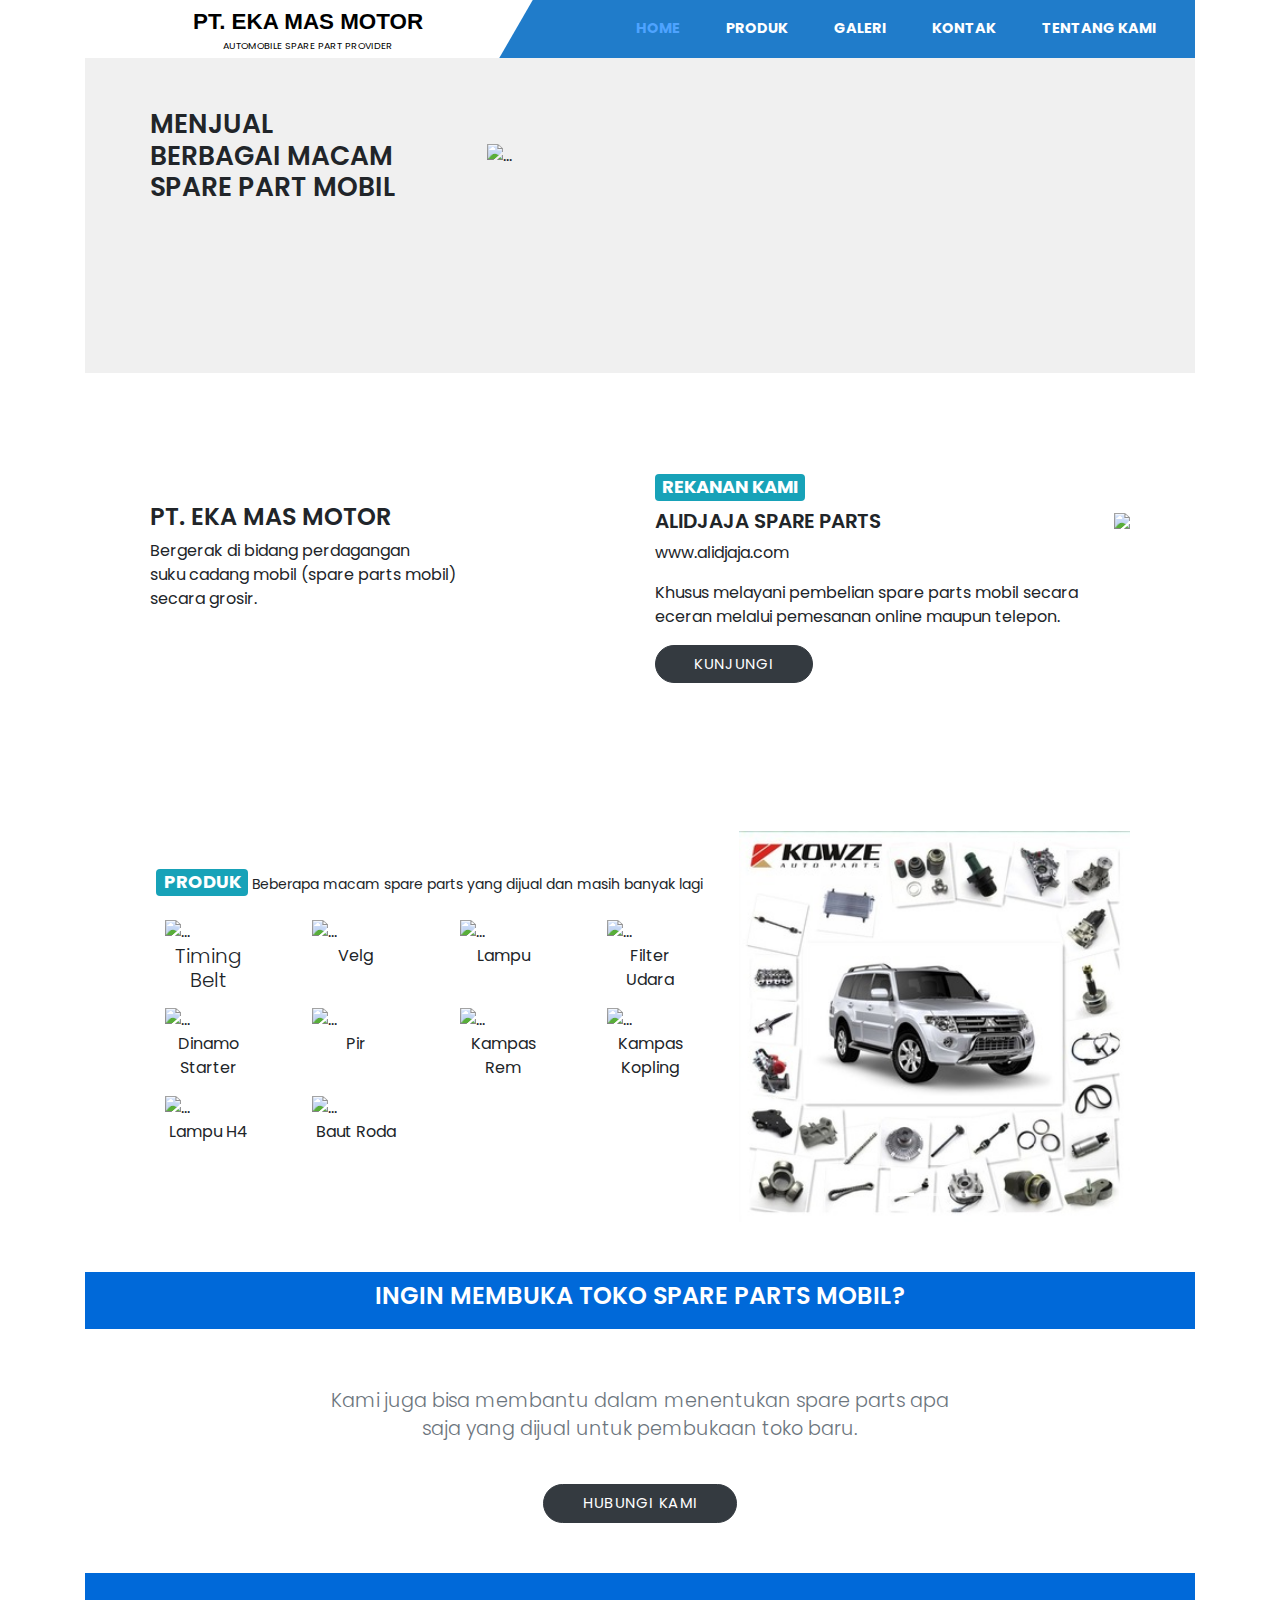
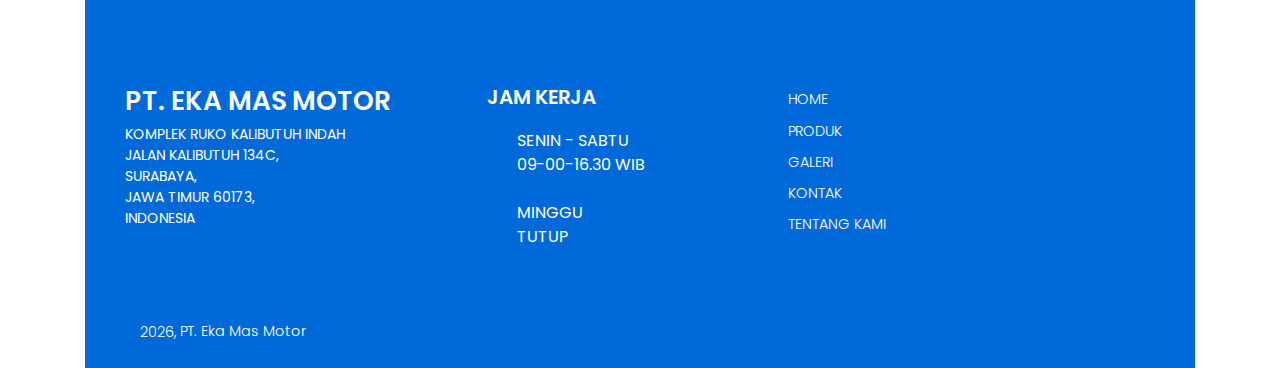
==== commit 66e392e2: "Change many views" ====
--- a/index.html
+++ b/index.html
@@ -17,10 +17,11 @@
     <link rel="stylesheet" href="vendor/lightbox2/css/lightbox.css">
     <!-- Custom font icons-->
     <link rel="stylesheet" href="css/fontastic.css">
+
     <!-- theme stylesheet-->
-    <link rel="stylesheet" href="css/style.default.css" id="theme-stylesheet">
-    <!-- Custom stylesheet - for your changes-->
-    <link rel="stylesheet" href="css/custom.css">
+    <link rel="stylesheet" href="css/style.blue.css" id="theme-stylesheet">
+        <!-- Custom stylesheet - for your changes-->
+        <link rel="stylesheet" href="css/custom.css">
     <!-- Favicon-->
     <link rel="shortcut icon" href="img/emmfav.ico">
     <!-- Tweaks for older IEs--><!--[if lt IE 9]>
@@ -28,27 +29,40 @@
         <script src="https://oss.maxcdn.com/respond/1.4.2/respond.min.js"></script><![endif]-->
   </head>
   <body>
+    <div class="container">
     <!-- navbar-->
-    <header class="header">
-      <nav class="navbar navbar-expand-lg fixed-top">
-        <div class="container"><a href="index.html" class="navbar-brand"><img src="img/emm.png" alt="" class="img-fluid"></a>
+
+
+      <nav id="navbar" class="navbar navbar-expand-lg sticky-top navbar-default">
+        <div class="container">
+
+          <div class="navbar-header">
+          <a href="index.html" class="navbar-brand">
+          <span id="title" class="title">
+              PT. EKA MAS MOTOR
+          </span><br/>
+          <span id="caption" class="caption">
+            <center>AUTOMOBILE SPARE PART PROVIDER</center>
+          </span>
+        </a>
+        </div>
           <button type="button" data-toggle="collapse" data-target="#navbarSupportedContent" aria-controls="navbarSupportedContent" aria-expanded="false" aria-label="Toggle navigation" class="navbar-toggler navbar-toggler-right">Menu<i class="fa fa-bars ml-2"></i></button>
           <div id="navbarSupportedContent" class="collapse navbar-collapse">
             <ul class="navbar-nav ml-auto">
-                  <!-- Link-->
-                  <li class="nav-item"> <a href="index.html" class="nav-link active">Home</a></li>
-                  <!-- Link-->
-                  <li class="nav-item"> <a href="contact.html" class="nav-link">Contact</a></li>
-                  <!-- Link-->
-                  <li class="nav-item"> <a href="about.html" class="nav-link">About</a></li>
-              <!-- <li class="nav-item dropdown"><a id="pages" href="#" data-toggle="dropdown" aria-haspopup="true" aria-expanded="false" class="nav-link dropdown-toggle">Dropdown</a>
+                  <li class="nav-item"> <a href="index.html" id="nav-link" class="nav-link active">HOME</a></li>
+                  <li class="nav-item"> <a href="produk.html" id="nav-link" class="nav-link">PRODUK</a></li>
+                  <li class="nav-item"> <a href="galeri.html" id="nav-link" class="nav-link">GALERI</a></li>
+                  <li class="nav-item"> <a href="kontak.html" id="nav-link" class="nav-link">KONTAK</a></li>
+                  <li class="nav-item"> <a href="tentang-kami.html" id="nav-link" class="nav-link">TENTANG KAMI</a></li>
+            </ul>
+          </div>
+        </div>
+      </nav>
+
+    <!-- <li class="nav-item dropdown"><a id="pages" href="#" data-toggle="dropdown" aria-haspopup="true" aria-expanded="false" class="nav-link dropdown-toggle">Dropdown</a>
                 <div class="dropdown-menu"><a href="faq.html" class="dropdown-item">FAQ</a><a href="contact.html" class="dropdown-item">Contact</a><a href="text.html" class="dropdown-item">Text Page</a></div>
               </li> -->
             <!-- </ul><a href="#" data-toggle="modal" data-target="#login" class="btn btn-primary navbar-btn ml-0 ml-lg-3">Login </a> -->
-          </div>
-        </div>
-      </nav>
-    </header>
     <!-- Login Modal-->
     <div id="login" tabindex="-1" role="dialog" aria-hidden="true" class="modal fade bd-example-modal-lg">
       <div role="document" class="modal-dialog modal-dialog-centered modal-lg">
@@ -78,12 +92,13 @@
     <section class="hero">
       <div class="container mb-5">
         <div class="row align-items-center">
-          <div class="col-lg-6">
-            <h2 class="hero-heading mb-0">PT. EKA MAS MOTOR</h2>
+          <div class="col-lg-4">
+                <h3 class="hero-heading mb-0"><strong>MENJUAL<br/> BERBAGAI MACAM <br/> SPARE PART MOBIL</strong></h3>
+            
             <div class="row">
-              <div class="col-lg-10">
+              <!-- <div class="col-lg-10">
                 <p class="lead text-muted mt-4 mb-4">Melayani Penjualan Spare Parts Mobil Grosir Maupun Eceran</p>
-              </div>
+              </div> -->
             </div>
             <!-- <form action="#" class="subscription-form">
               <div class="form-group">
@@ -91,33 +106,29 @@
                 <button type="submit" class="btn btn-primary">Hubungi Kami</button>
               </div>
             </form> -->
-            <a href="contact.html" class="btn btn-primary">Hubungi Kami</a>
-          </div>
-          <div class="col-lg-6"><img src="img/banner.png" alt="..." class="hero-image img-fluid d-none d-lg-block"></div>
-        </div>
+            <!-- <a href="kontak.html" class="btn btn-primary">Hubungi Kami</a> -->
+          </div>
+          <div class="col-lg-8"><img src="img/banner.png" alt="..." class="hero-image img-fluid d-lg-block"></div>
+        </div>
+
+            <div class="brands row mt-5">
+              <div class="brand text-center"><img src="img/merk/merk1.png" alt="" class="client-image img-fluid"></div>
+              <div class="brand text-center"><img src="img/merk/merk2.png" alt="" class="client-image img-fluid"></div>
+              <div class="brand text-center"><img src="img/merk/merk3.png" alt="" class="client-image img-fluid"></div>
+              <div class="brand text-center"><img src="img/merk/merk4.png" alt="" class="client-image img-fluid"></div>
+              <div class="brand text-center"><img src="img/merk/merk5.png" alt="" class="client-image img-fluid"></div>
+              <div class="brand text-center"><img src="img/merk/merk6.png" alt="" class="client-image img-fluid"></div>
+              <div class="brand text-center"><img src="img/merk/merk7.png" alt="" class="client-image img-fluid"></div>
+              <div class="brand text-center"><img src="img/merk/merk8.png" alt="" class="client-image img-fluid"></div>
+              <div class="brand text-center"><img src="img/merk/merk9.png" alt="" class="client-image img-fluid"></div>
+            </div>
+         
+
+        
       </div>
     </section>
-    <!-- Portfolio Section-->
-    <section>
-        <div class="container">
-          <div class="text-center">
-            <h2>Gallery</h2>
-            <p class="lead text-muted mt-2">PT. Eka Mas Motor</p>
-          </div>
-          <div class="portfolio mt-5">
-            <div class="row">
-              <div class="col-lg-4 p-0"><a href="img/600x400.png" data-lightbox="image-1" data-title="Keterangan Gambar" class="portfolio-item"><img src="img/600x400.png" alt="image" class="img-fluid"></a></div>
-              <div class="col-lg-4 p-0"><a href="img/600x400.png" data-lightbox="image-1" data-title="Keterangan Gambar" class="portfolio-item"><img src="img/600x400.png" alt="image" class="img-fluid"></a></div>
-              <div class="col-lg-4 p-0"><a href="img/600x400.png" data-lightbox="image-1" data-title="Keterangan Gambar" class="portfolio-item"><img src="img/600x400.png" alt="image" class="img-fluid"></a></div>
-              <div class="col-lg-4 p-0"><a href="img/600x400.png" data-lightbox="image-1" data-title="Keterangan Gambar" class="portfolio-item"><img src="img/600x400.png" alt="image" class="img-fluid"></a></div>
-              <div class="col-lg-4 p-0"><a href="img/600x400.png" data-lightbox="image-1" data-title="Keterangan Gambar" class="portfolio-item"><img src="img/600x400.png" alt="image" class="img-fluid"></a></div>
-              <div class="col-lg-4 p-0"><a href="img/600x400.png" data-lightbox="image-1" data-title="Keterangan Gambar" class="portfolio-item"><img src="img/600x400.png" alt="image" class="img-fluid"></a></div>
-            </div>
-          </div>
-        </div>
-      </section>
     <!-- Divider Section-->
-    <section class="bg-primary text-white">
+    <!-- <section class="bg-primary text-white">
       <div class="container">
         <div class="text-center">
           <h2>PT. EKA MAS MOTOR</h2>
@@ -125,157 +136,161 @@
             <div class="col-lg-9 mx-auto">
               <p class="lead text-white mt-2">PT. Eka Mas Motor bergerak di bidang perdagangan besar suku cadang mobil (spare parts mobil) baik grosir maupun eceran</p>
             </div>
-          </div><a href="about.html" class="btn btn-outline-light">Lebih Lanjut</a>
-        </div>
-      </div>
-    </section>
+          </div><a href="tentang-kami.html" class="btn btn-outline-light">Lebih Lanjut</a>
+        </div>
+      </div>
+    </section> -->
+    <section>
+        <div class="container">
+          <div class="row align-items-center mt-5">
+          <div class="col-lg-6 mb-4">
+              <h4><strong>PT. EKA MAS MOTOR</strong></h4>
+          <p>Bergerak di bidang perdagangan<br/> suku cadang mobil (spare parts mobil)<br/> secara grosir.</p>
+          </div>
+          <div class="col-lg-6 mt-5 mt-lg-0">
+
+                  <h4><span class="badge badge-info">REKANAN KAMI</span></h4>
+                  <span class="pull-right">
+                      <img width="120px" src="img/logo2.png" />
+                    </span>
+                  <h5><strong>ALIDJAJA SPARE PARTS</strong></h5>
+                  <p>www.alidjaja.com</p>
+                  <p>Khusus melayani pembelian spare parts mobil secara eceran melalui pemesanan online maupun telepon.</p>
+                  <button class="btn btn-dark">Kunjungi</button>  
+          </div>
+          </div>
+        </div>
+      </section>
+
     <!-- Integrations Section-->
     <section>
+        <div class="container">
+          <div class="row align-items-center mt-5">
+          <div class="col-lg-7 mb-4">
+              <div class="text-center">
+                  <span style="font-size:18px" class="badge badge-info">PRODUK</span>
+                  <span style="font-size:14px">Beberapa macam spare parts yang dijual dan masih banyak lagi</span>
+              </div><br/>
+              
+                <div class="row">
+                  <div class="col-lg-3 product-item">
+                    <div class="text-center">
+                      <div class="icon d-flex align-items-end"><img src="img/product1.jpg" alt="..." class="img-fluid"></div>
+                      <p class="h5 text">Timing Belt</p>
+                      <!-- <p class="text-small font-weight-light">Rp. 2.500.000</p> -->
+                    </div>
+                  </div>
+                  <div class="col-lg-3 product-item">
+                    <div class="text-center">
+                      <div class="icon d-flex align-items-end"><img src="img/product2.png" alt="..." class="img-fluid"></div>
+                      <p>Velg</p>
+                      <!-- <p class="text-small font-weight-light">Rp. 3.450.000</p> -->
+                    </div>
+                  </div>
+                  <div class="col-lg-3 product-item">
+                    <div class="text-center">
+                      <div class="icon d-flex align-items-end"><img src="img/product3.png" alt="..." class="img-fluid"></div>
+                      <p>Lampu</p>
+                      <!-- <p class="text-small font-weight-light">Rp. 30.000</p> -->
+                    </div>
+                  </div>
+                  <div class="col-lg-3 product-item">
+                    <div class="text-center">
+                      <div class="icon d-flex align-items-end"><img src="img/product4.jpg" alt="..." class="img-fluid"></div>
+                      <p>Filter Udara</p>
+                      <!-- <p class="text-small font-weight-light">Rp. 400.000</p> -->
+                    </div>
+                  </div>
+                  <div class="col-lg-3 product-item">
+                    <div class="text-center">
+                      <div class="icon d-flex align-items-end"><img src="img/product5.jpg" alt="..." class="img-fluid"></div>
+                      <p>Dinamo Starter</p>
+                      <!-- <p class="text-small font-weight-light">Rp. 3.500.000</p> -->
+                    </div>
+                  </div>
+                  <div class="col-lg-3 product-item">
+                    <div class="text-center">
+                      <div class="icon d-flex align-items-end"><img src="img/product6.jpg" alt="..." class="img-fluid"></div>
+                      <p>Pir</p>
+                      <!-- <p class="text-small font-weight-light">Rp. 2.000.000</p> -->
+                    </div>
+                  </div>
+                  <div class="col-lg-3 product-item">
+                      <div class="text-center">
+                        <div class="icon d-flex align-items-end"><img src="img/product7.jpg" alt="..." class="img-fluid"></div>
+                        <p>Kampas Rem</p>
+                        <!-- <p class="text-small font-weight-light">Rp. 4.000.000</p> -->
+                      </div>
+                    </div>
+                    <div class="col-lg-3 product-item">
+                      <div class="text-center">
+                        <div class="icon d-flex align-items-end"><img src="img/product8.png" alt="..." class="img-fluid"></div>
+                        <p>Kampas Kopling</p>
+                        <!-- <p class="text-small font-weight-light">Rp. 1.000.000</p> -->
+                      </div>
+                    </div>
+                    <div class="col-lg-3 product-item">
+                      <div class="text-center">
+                        <div class="icon d-flex align-items-end"><img src="img/product9.jpg" alt="..." class="img-fluid"></div>
+                        <p>Lampu H4</p>
+                        <!-- <p class="text-small font-weight-light">Rp. 500.000</p> -->
+                      </div>
+                    </div>
+                    <div class="col-lg-3 product-item">
+                      <div class="text-center">
+                        <div class="icon d-flex align-items-end"><img src="img/product10.jpg" alt="..." class="img-fluid"></div>
+                        <p>Baut Roda</p>
+                        <!-- <p class="text-small font-weight-light">Rp 300.000</p> -->
+                      </div>
+                    </div>
+                </div>
+          </div>
+          <div class="col-lg-5 mt-0">
+              <div id="carouselExampleIndicators" class="carousel slide" data-ride="carousel">
+                  <ol class="carousel-indicators">
+                    <li data-target="#carouselExampleIndicators" data-slide-to="0" class="active"></li>
+                    <li data-target="#carouselExampleIndicators" data-slide-to="1"></li>
+                    <li data-target="#carouselExampleIndicators" data-slide-to="2"></li>
+                  </ol>
+                  <div class="carousel-inner">
+                    <div class="carousel-item active">
+                      <img class="d-block w-100" src="img/autopart/1.jpg" alt="First slide">
+                    </div>
+                    <div class="carousel-item">
+                      <img class="d-block w-100" src="img/autopart/2.jpg" alt="Second slide">
+                    </div>
+                  </div>
+                  <a class="carousel-control-prev" href="#carouselExampleIndicators" role="button" data-slide="prev">
+                    <span class="carousel-control-prev-icon" aria-hidden="true"></span>
+                    <span class="sr-only">Previous</span>
+                  </a>
+                  <a class="carousel-control-next" href="#carouselExampleIndicators" role="button" data-slide="next">
+                    <span class="carousel-control-next-icon" aria-hidden="true"></span>
+                    <span class="sr-only">Next</span>
+                  </a>
+                </div>
+            </div>
+          </div>
+        </div>
+      </section>
+
+    <div style="background-color: #0069d9" class="text-center">
+        <div style="padding: 10px; color: white">
+            <h4><strong>INGIN MEMBUKA TOKO SPARE PARTS MOBIL?</strong></h4>
+        </div>
+    </div>
+    <section>          
       <div class="container">
         <div class="text-center">
-          <h2>Produk</h2>
-          <div class="row">
-            <div class="col-lg-8 mx-auto">
-              <p class="lead text-muted mt-2">Beberapa di antara spare parts yang dijual PT. Eka Mas Motor</p>
-            </div>
-          </div>
-        </div>
-        <div class="integrations mt-5">
-          <div class="row">
-            <div class="col-lg-4">
-              <div class="box text-center">
-                <div class="icon d-flex align-items-end"><img src="img/product1.jpg" alt="..." class="img-fluid"></div>
-                <h3 class="h4">Timing Belt</h3>
-                <!-- <p class="text-small font-weight-light">Rp. 2.500.000</p> -->
-              </div>
-            </div>
-            <div class="col-lg-4">
-              <div class="box text-center">
-                <div class="icon d-flex align-items-end"><img src="img/product2.png" alt="..." class="img-fluid"></div>
-                <h3 class="h4">Velg</h3>
-                <!-- <p class="text-small font-weight-light">Rp. 3.450.000</p> -->
-              </div>
-            </div>
-            <div class="col-lg-4">
-              <div class="box text-center">
-                <div class="icon d-flex align-items-end"><img src="img/product3.png" alt="..." class="img-fluid"></div>
-                <h3 class="h4">Lampu</h3>
-                <!-- <p class="text-small font-weight-light">Rp. 30.000</p> -->
-              </div>
-            </div>
-            <div class="col-lg-4">
-              <div class="box text-center">
-                <div class="icon d-flex align-items-end"><img src="img/product4.jpg" alt="..." class="img-fluid"></div>
-                <h3 class="h4">Filter Udara</h3>
-                <!-- <p class="text-small font-weight-light">Rp. 400.000</p> -->
-              </div>
-            </div>
-            <div class="col-lg-4">
-              <div class="box text-center">
-                <div class="icon d-flex align-items-end"><img src="img/product5.jpg" alt="..." class="img-fluid"></div>
-                <h3 class="h4">Dinamo Starter</h3>
-                <!-- <p class="text-small font-weight-light">Rp. 3.500.000</p> -->
-              </div>
-            </div>
-            <div class="col-lg-4">
-              <div class="box text-center">
-                <div class="icon d-flex align-items-end"><img src="img/product6.jpg" alt="..." class="img-fluid"></div>
-                <h3 class="h4">Pir</h3>
-                <!-- <p class="text-small font-weight-light">Rp. 2.000.000</p> -->
-              </div>
-            </div>
-            <div class="col-lg-4">
-                <div class="box text-center">
-                  <div class="icon d-flex align-items-end"><img src="img/product7.jpg" alt="..." class="img-fluid"></div>
-                  <h3 class="h4">Kampas Rem</h3>
-                  <!-- <p class="text-small font-weight-light">Rp. 4.000.000</p> -->
-                </div>
-              </div>
-              <div class="col-lg-4">
-                <div class="box text-center">
-                  <div class="icon d-flex align-items-end"><img src="img/product8.png" alt="..." class="img-fluid"></div>
-                  <h3 class="h4">Kampas Kopling</h3>
-                  <!-- <p class="text-small font-weight-light">Rp. 1.000.000</p> -->
-                </div>
-              </div>
-              <div class="col-lg-4">
-                <div class="box text-center">
-                  <div class="icon d-flex align-items-end"><img src="img/product9.jpg" alt="..." class="img-fluid"></div>
-                  <h3 class="h4">Lampu H4</h3>
-                  <!-- <p class="text-small font-weight-light">Rp. 500.000</p> -->
-                </div>
-              </div>
-              <div class="col-lg-4">
-                <div class="box text-center">
-                  <div class="icon d-flex align-items-end"><img src="img/product10.jpg" alt="..." class="img-fluid"></div>
-                  <h3 class="h4">Baut Roda</h3>
-                  <!-- <p class="text-small font-weight-light">Rp 300.000</p> -->
-                </div>
-              </div>
-          </div>
-        </div>
-      </div>
-    </section>
-    <!-- CLients Section-->
-    <section class="bg-gray">
-      <div class="container">
-        <div class="text-center">
-          <h2>Merk Mobil</h2>
-          <div class="row">
-            <div class="col-lg-8 mx-auto">
-              <p class="lead text-muted mt-2">Kami melayani berbagai merk mobil</p>
-            </div>
-          </div>
-        </div>
-        <div class="clients mt-5">
-          <div class="row">
-            <div class="col-lg-2"><img src="img/merk/merk1.png" alt="" class="client-image img-fluid"></div>
-            <div class="col-lg-2"><img src="img/merk/merk2.png" alt="" class="client-image img-fluid"></div>
-            <div class="col-lg-2"><img src="img/merk/merk3.png" alt="" class="client-image img-fluid"></div>
-            <div class="col-lg-2"><img src="img/merk/merk4.png" alt="" class="client-image img-fluid"></div>
-            <div class="col-lg-2"><img src="img/merk/merk5.png" alt="" class="client-image img-fluid"></div>
-            <div class="col-lg-2"><img src="img/merk/merk6.png" alt="" class="client-image img-fluid"></div>
-            <div class="col-lg-2"><img src="img/merk/merk7.png" alt="" class="client-image img-fluid"></div>
-            <div class="col-lg-2"><img src="img/merk/merk8.png" alt="" class="client-image img-fluid"></div>
-            <div class="col-lg-2"><img src="img/merk/merk9.png" alt="" class="client-image img-fluid"></div>
-          </div>
-        </div>
-      </div>
-    </section>
-    <!-- How it works section-->
-    <section>
-      <div class="container">
-        <div class="text-center">
-          <h2>Ingin membuka toko spare parts baru?</h2>
           <div class="row">
             <div class="col-lg-8 mx-auto">
               <p class="lead text-muted mt-2">Kami juga bisa membantu dalam menentukan spare parts apa saja yang dijual untuk pembukaan toko baru.</p>
             </div>
-          </div><a href="contact.html" class="btn btn-primary mt-4">Hubungi Kami</a>
+          </div><a href="kontak.html" class="btn btn-dark mt-4">Hubungi Kami</a>
         </div>
       </div>
     </section>
-    <!-- How it works Section-->
-    <section class="bg-gray">
-      <div class="container text-center text-lg-left">
-        <div class="row align-items-center">
-          <div class="col-lg-7">
-            <p>Anak Perusahaan PT. Eka Mas Motor</p>
-            <h2 class="divider-heading"><strong>Alidjaja Spare Parts</strong></h2>
-            <a href="http://www.alidjaja.com"><small class="text-muted">www.alidjaja.com</small></a>
-            
-            <div class="row">
-              <div class="col-lg-10">
-                <p class="lead divider-subtitle mt-2 text-muted">
-                  Anak perusahaan PT. Eka Mas Motor yang khusus melayani pembelian eceran secara online.
-                </p>
-              </div>
-            </div><a href="http://www.alidjaja.com" class="btn btn-primary">Kunjungi</a>
-          </div>
-          <div class="col-lg-5 mt-5 mt-lg-0"><img width="350px" src="img/logo2.png" alt="" class="divider-image img-fluid"></div>
-        </div>
-      </div>
-    </section>
+
     <!-- Get Started Section-->
     <!-- <section class="get-started">
       <div class="container text-center">
@@ -301,38 +316,41 @@
       </div>
     </section> -->
     <footer class="main-footer">
-      <div class="container">
+      <div class="container footer">
         <div class="row">
+          <div class="col-lg-4">
+
+              <h3><strong>PT. EKA MAS MOTOR</strong></h3>
+            <p style="font-size: 14px">KOMPLEK RUKO KALIBUTUH INDAH<br/>
+              JALAN KALIBUTUH 134C,<br/>
+              SURABAYA,<br/>
+              JAWA TIMUR 60173,<br/>
+              INDONESIA
+            </p>
+          </div>
+
           <div class="col-lg-3 mb-5 mb-lg-0">
-            <div class="footer-logo"><img src="img/emm2.png" alt="..." class="img-fluid"></div>
+            <h5 class="footer-heading">JAM KERJA</h5>
+            <ul class="list-unstyled">
+              <li> 
+                SENIN - SABTU<br/>
+                09-00-16.30 WIB
+              </li>
+              <li> <br/>
+                  MINGGU<br/>
+                  TUTUP
+                </li>
+            </ul>
           </div>
           <div class="col-lg-3 mb-5 mb-lg-0">
-            <h5 class="footer-heading">Site pages</h5>
-            <ul class="list-unstyled">
-              <li> <a href="index.html" class="footer-link">Home</a></li>
-              <!-- <li> <a href="faq.html" class="footer-link">FAQ</a></li> -->
-              <li> <a href="contact.html" class="footer-link">Contact</a></li>
-              <li> <a href="about.html" class="footer-link">About</a></li>
-            </ul>
-          </div>
-          <!-- <div class="col-lg-3 mb-5 mb-lg-0">
-            <h5 class="footer-heading">Product</h5>
-            <ul class="list-unstyled">
-              <li> <a href="#" class="footer-link">Why Appton?</a></li>
-              <li> <a href="#" class="footer-link">Enterprise</a></li>
-              <li> <a href="#" class="footer-link">Blog</a></li>
-              <li> <a href="#" class="footer-link">Pricing</a></li>
-            </ul>
-          </div> -->
-          <!-- <div class="col-lg-3">
-            <h5 class="footer-heading">Resources</h5>
-            <ul class="list-unstyled">
-              <li> <a href="#" class="footer-link">Download</a></li>
-              <li> <a href="#" class="footer-link">Help Center</a></li>
-              <li> <a href="#" class="footer-link">Guides</a></li>
-              <li> <a href="#" class="footer-link">Partners</a></li>
-            </ul>
-          </div> -->
+              <ul class="list-unstyled">
+                <li> <a href="index.html" class="footer-link">HOME</a></li>
+                <li> <a href="produk.html" class="footer-link">PRODUK</a></li>
+                <li> <a href="galeri.html" class="footer-link">GALERI</a></li>
+                <li> <a href="kontak.html" class="footer-link">KONTAK</a></li>
+                <li> <a href="tentang-kami.html" class="footer-link">TENTANG KAMI</a></li>
+              </ul>
+            </div>
         </div>
       </div>
       <div class="copyrights">
@@ -364,5 +382,6 @@
     <script src="vendor/jquery.cookie/jquery.cookie.js"> </script>
     <script src="vendor/lightbox2/js/lightbox.js"></script>
     <script src="js/front.js"></script>
+  </div>
   </body>
 </html>--- a/css/style.blue.css
+++ b/css/style.blue.css
@@ -0,0 +1,2358 @@
+/*
+=========================================
+=========================================
+
+  Appton - Bootstrap 4 Template
+
+=========================================
+========================================= */
+/*
+* =====================================================
+*     GENERAL
+* =====================================================
+*/
+.text-bold {
+  font-weight: 700;
+}
+
+.text-small {
+  font-size: 0.9rem;
+}
+
+.btn-outline-light:hover {
+  color: #0069d9 !important;
+}
+
+section {
+  padding: 7rem 0;
+}
+
+strong {
+  font-weight: 600;
+}
+
+a {
+  -webkit-transition: all 0.3s;
+  transition: all 0.3s;
+  display: inline-block;
+}
+
+.modal {
+  background: rgba(0, 0, 0, 0.85);
+}
+
+.modal-content {
+  border-radius: 0;
+}
+
+.modal-content .close {
+  width: 3rem;
+  height: 3rem;
+  display: -webkit-box;
+  display: -ms-flexbox;
+  display: flex;
+  -webkit-box-align: center;
+  -ms-flex-align: center;
+  align-items: center;
+  -webkit-box-pack: center;
+  -ms-flex-pack: center;
+  justify-content: center;
+  background: #0069d9;
+  display: block;
+  opacity: 1;
+  padding: 0;
+  outline: none;
+}
+
+.modal-content .close span {
+  color: #fff;
+}
+
+button {
+  cursor: pointer;
+  -webkit-transition: all 0.3s;
+  transition: all 0.3s;
+}
+
+.bg-gray, .sidebar-widget {
+  background: #f5f5f5 !important;
+}
+
+.breadcrumb {
+  background: none;
+}
+
+.breadcrumb li.breadcrumb-item {
+  color: #999;
+}
+
+.form-group label {
+  color: #555;
+  font-weight: 400;
+  font-size: 1.05rem;
+}
+
+.form-group label span.icon {
+  width: 2rem;
+  height: 2rem;
+  line-height: 2rem;
+  background: #0069d9;
+  color: #fff;
+  text-align: center;
+  display: inline-block;
+  margin-right: 0.5rem;
+  border-radius: 50%;
+  font-size: 0.85rem;
+}
+
+.form-group textarea {
+  min-height: 10rem;
+}
+
+.form-control::-moz-placeholder {
+  font-size: 0.95rem;
+  color: #aaa !important;
+}
+
+.form-control::-webkit-input-placeholder {
+  font-size: 0.95rem;
+  color: #aaa !important;
+}
+
+.form-control:-ms-input-placeholder {
+  font-size: 0.95rem;
+  color: #aaa !important;
+}
+
+.breadcrumb-item + .breadcrumb-item::before {
+  font-size: 0.8rem;
+}
+
+/* GENERAL MEDIAQUERY */
+@media (max-width: 991.98px) {
+  section {
+    padding: 5rem 0;
+  }
+}
+
+/*
+* =====================================================
+*     NAVBAR
+* =====================================================
+*/
+nav.navbar {
+  -webkit-transition: all 0.4s;
+  transition: all 0.4s;
+}
+
+nav.navbar.active {
+  /* background: #0069d9; */
+  -webkit-box-shadow: 0 2px 3px rgba(0, 0, 0, 0.08);
+  box-shadow: 0 2px 3px rgba(0, 0, 0, 0.08);
+}
+
+nav.navbar .dropdown-menu {
+  margin-top: 1.4rem;
+}
+
+/* NAVBAR MEDIAQUERY */
+@media (max-width: 991.98px) {
+  nav.navbar {
+    /* background: #0069d9; */
+    -webkit-box-shadow: 0 2px 3px rgba(0, 0, 0, 0.08);
+    box-shadow: 0 2px 3px rgba(0, 0, 0, 0.08);
+  }
+  nav.navbar .dropdown-menu {
+    -webkit-box-shadow: none;
+    box-shadow: none;
+    margin-top: 0;
+    margin-bottom: 1rem;
+  }
+}
+
+/*
+* =====================================================
+*     FOOTER
+* =====================================================
+*/
+footer.main-footer {
+  padding: 7rem 0;
+  background: #0069d9;
+  color: #fff;
+  padding-bottom: 0;
+}
+
+.footer-logo {
+  width: 7.5rem;
+}
+
+.footer-link {
+  color: #fff;
+  font-size: 0.9rem;
+  font-weight: 300;
+  margin: 0.3rem 0;
+}
+
+.footer-link:hover, .footer-link:focus {
+  color: #fff;
+}
+
+.social-link {
+  color: #fff;
+  font-size: 0.9rem;
+  margin: 0 0.625rem;
+}
+
+.social-link:hover {
+  color: #fff;
+}
+
+.footer-heading {
+  margin-bottom: 1.25rem;
+  font-weight: 600;
+}
+
+.copyrights-text {
+  font-weight: 300;
+  font-size: 0.9rem;
+}
+
+.copyrights {
+  margin-top: 2rem;
+  padding: 1.25rem 0;
+}
+
+/*
+
+=====================
+STYLE SWITCHER FOR DEMO
+=====================
+
+*/
+#style-switch-button {
+  position: fixed;
+  top: 120px;
+  left: 0px;
+  border-radius: 0;
+  z-index: 2;
+}
+
+#style-switch {
+  width: 300px;
+  padding: 20px;
+  position: fixed;
+  top: 160px;
+  left: 0;
+  background: #fff;
+  border: solid 1px #ced4da;
+  z-index: 2000;
+}
+
+#style-switch h4 {
+  color: #495057;
+}
+
+#style-switch select {
+  height: 50px;
+}
+
+/* =====================================================
+*     HERO SECTION
+* =====================================================
+*/
+.hero {
+  /* padding: 12.5rem 0; */
+  /* background: url(../img/hero-bg.svg) no-repeat; */
+  background-size: cover;
+  background-position: bottom left;
+  background-color: #f0f0f0
+}
+
+.subscription-form .form-group {
+  position: relative;
+}
+
+.subscription-form .form-group button {
+  position: absolute;
+  top: 0.375rem;
+  right: 0.4rem;
+  border-radius: 0;
+}
+
+.subscription-form input::-moz-placeholder {
+  font-weight: 300;
+  font-size: 0.9rem;
+  color: #aaa;
+}
+
+.subscription-form input::-webkit-input-placeholder {
+  font-weight: 300;
+  font-size: 0.9rem;
+  color: #aaa;
+}
+
+.subscription-form input:-ms-input-placeholder {
+  font-weight: 300;
+  font-size: 0.9rem;
+  color: #aaa;
+}
+
+/* HERO MEDIAQUERY */
+@media (max-width: 991.98px) {
+  .hero {
+    padding: 5rem 0 7rem;
+    padding-top: 8rem;
+  }
+  .subscription-form .form-group {
+    position: static;
+  }
+  .subscription-form .form-group button {
+    position: static;
+    width: 100%;
+    margin-top: 0.5rem;
+  }
+}
+
+/*
+* =====================================================
+*     INTEGRATIONS SECTION
+* =====================================================
+*/
+.box {
+  padding: 3rem 2rem;
+  -webkit-transition: all 0.4s;
+  transition: all 0.4s;
+}
+
+.box:hover {
+  -webkit-box-shadow: 0 0 20px rgba(0, 0, 0, 0.1);
+  box-shadow: 0 0 20px rgba(0, 0, 0, 0.1);
+}
+
+.box .icon {
+  width: 2rem;
+  height: 2rem;
+  margin: 0 auto;
+  margin-bottom: 1rem;
+}
+
+/*
+* =====================================================
+*     CLIENTS SECTION
+* =====================================================
+*/
+.clients img {
+  max-height: 5rem;
+  padding: 0px;
+  /* padding: 0.6rem; */
+}
+
+/*
+* =====================================================
+*     PORTFOLIO SECTION
+* =====================================================
+*/
+.portfolio-item {
+  position: relative;
+  display: block;
+  overflow: hidden;
+}
+
+.portfolio-item::after {
+  content: '';
+  width: 120%;
+  height: 120%;
+  background: radial-gradient(circle closest-corner, transparent, rgba(0, 0, 0, 0.8));
+  display: block;
+  position: absolute;
+  top: -10%;
+  left: -10%;
+}
+
+/*
+* =====================================================
+*     CONTACT SECTIOn
+* =====================================================
+*/
+.contact-details .box {
+  padding: 1.5rem;
+  -webkit-box-shadow: none;
+  box-shadow: none;
+  text-align: center;
+}
+
+.contact-details .icon {
+  width: 1.8rem;
+  height: 1.8rem;
+}
+
+.contact-form sup {
+  font-size: 0.7rem;
+  display: inline-block;
+  margin-left: 0.2rem;
+}
+
+.contact-form .icon {
+  display: none !important;
+  margin-left: 1rem;
+}
+
+/*
+* =====================================================
+*     FAQ SECTION
+* =====================================================
+*/
+.accordion-custom .card {
+  border-radius: 0;
+  border: none;
+  margin-bottom: 1.3rem;
+  background: linear-gradient(45deg, #0069d9, #0069d9);
+}
+
+.accordion-custom .card-header {
+  border: none;
+  padding: 0;
+  background: none;
+}
+
+.accordion-custom .card-header button {
+  color: #333;
+  text-transform: none !important;
+  background: none;
+  display: block;
+  border: none;
+  padding: 1.5rem 2.1rem;
+  cursor: pointer;
+  width: 100%;
+  text-align: left;
+  background: #f5f5f5;
+  outline: none;
+}
+
+.accordion-custom .card-header button[aria-expanded='true'] {
+  background: none;
+  color: #fff;
+}
+
+.accordion-custom .card-header button:hover, .accordion-custom .card-header button:focus {
+  text-decoration: none;
+}
+
+.accordion-custom .accordion-heading {
+  font-size: 1.05rem;
+}
+
+.accordion-custom .accordion-heading i {
+  font-size: 2.2rem;
+  margin-right: 1.5rem;
+}
+
+.accordion-custom .card-body {
+  color: #fff;
+  padding: 2rem 2.1rem;
+  padding-top: 0.7rem;
+  font-weight: 300;
+  font-size: 0.9rem;
+  line-height: 1.7rem;
+}
+
+/*
+* =====================================================
+*     SIDEBAR
+* =====================================================
+*/
+.sidebar .search .form-group {
+  position: relative;
+}
+
+.sidebar .search .form-control {
+  background: #f5f5f5;
+  border: 1px solid transparent;
+  -webkit-box-shadow: none;
+  box-shadow: none;
+  -webkit-transition: all 0.3s;
+  transition: all 0.3s;
+  padding: 1.3rem 2rem;
+}
+
+.sidebar .search .form-control:focus {
+  border-color: #0069d9;
+}
+
+.sidebar .search .form-control:focus + button {
+  background: #0069d9;
+  color: #fff;
+  border-color: #0069d9;
+}
+
+.sidebar .search button {
+  width: 4rem;
+  text-align: center;
+  line-height: 2.7rem;
+  height: 100%;
+  background: #f2f2f2;
+  border: none;
+  position: absolute;
+  top: 0;
+  right: 0;
+  color: #aaa;
+  border: 1px solid transparent;
+  border-left: 0;
+  cursor: pointer;
+  -webkit-transition: all 0.3s;
+  transition: all 0.3s;
+}
+
+.sidebar-widget {
+  padding: 2.5rem;
+}
+
+.categories-link {
+  color: #777;
+  text-decoration: none;
+  margin-bottom: 0.5rem;
+}
+
+.categories-link:hover {
+  color: #0069d9;
+  text-decoration: none;
+}
+
+.tag-link {
+  color: #777;
+  padding: 0.5rem 1.2rem;
+  background: #fff;
+  margin: 0.2rem;
+}
+
+.tag-link:hover {
+  background: #0069d9;
+  color: #fff;
+  text-decoration: none;
+}
+
+/* =========================================
+
+      THEMING OF THE BOOTSTRAP COMPONENTS
+
+   =========================================
+
+    1 - NAVBAR
+    2 - BUTTONS
+    3 - TYPE
+    4 - PAGINATION
+    5 - UTILITIES
+    6 - FORMS
+    7 - CODE
+    8 - NAV
+    9 - CARD
+    10 - DROPDOWNS
+
+*/
+/*
+ * 1. NAVBAR
+ */
+
+/* .navbar {
+  padding: 1.1rem 1rem;
+} */
+
+.navbar-brand {
+  display: inline-block;
+  /* padding-top: 0.3125rem;
+  padding-bottom: 0.3125rem; */
+  margin-right: 1rem;
+  /* font-size: 1.5rem; */
+  /* width: 7.5rem; */
+  /* font-weight: bold; */
+  color: black
+}
+
+.navbar-toggler {
+  padding: 0.25rem 0.75rem;
+  font-size: 0.85rem;
+  font-weight: 600;
+  line-height: 1;
+  text-transform: uppercase;
+  border: 1px solid transparent;
+  border-radius: 3rem;
+}
+
+.navbar-toggler:hover, .navbar-toggler:focus {
+  outline: none;
+}
+
+.navbar-light .navbar-brand {
+  color: rgba(0, 0, 0, 0.9);
+}
+
+.navbar-light .navbar-brand:hover, .navbar-light .navbar-brand:focus {
+  color: rgba(0, 0, 0, 0.9);
+}
+
+.navbar-light .navbar-nav .nav-link {
+  color: rgba(0, 0, 0, 0.5);
+}
+
+.navbar-light .navbar-nav .nav-link:hover, .navbar-light .navbar-nav .nav-link:focus {
+  color: rgba(0, 0, 0, 0.7);
+}
+
+.navbar-light .navbar-nav .nav-link.disabled {
+  color: rgba(0, 0, 0, 0.3);
+}
+
+.navbar-light .navbar-nav .show > .nav-link,
+.navbar-light .navbar-nav .active > .nav-link,
+.navbar-light .navbar-nav .nav-link.show,
+.navbar-light .navbar-nav .nav-link.active {
+  color: rgba(0, 0, 0, 0.9);
+}
+
+.navbar-light .navbar-toggler {
+  color: rgba(0, 0, 0, 0.5);
+  border-color: rgba(0, 0, 0, 0.1);
+}
+
+.navbar-light .navbar-toggler-icon {
+  background-image: url("data:image/svg+xml;charset=utf8,%3Csvg viewBox='0 0 30 30' xmlns='http://www.w3.org/2000/svg'%3E%3Cpath stroke='rgba(0, 0, 0, 0.5)' stroke-width='2' stroke-linecap='round' stroke-miterlimit='10' d='M4 7h22M4 15h22M4 23h22'/%3E%3C/svg%3E");
+}
+
+.navbar-light .navbar-text {
+  color: rgba(0, 0, 0, 0.5);
+}
+
+.navbar-dark .navbar-brand {
+  color: #fff;
+}
+
+.navbar-dark .navbar-brand:hover, .navbar-dark .navbar-brand:focus {
+  color: #fff;
+}
+
+.navbar-dark .navbar-nav .nav-link {
+  color: rgba(255, 255, 255, 0.5);
+}
+
+.navbar-dark .navbar-nav .nav-link:hover, .navbar-dark .navbar-nav .nav-link:focus {
+  color: rgba(255, 255, 255, 0.75);
+}
+
+.navbar-dark .navbar-nav .nav-link.disabled {
+  color: rgba(255, 255, 255, 0.25);
+}
+
+.navbar-dark .navbar-nav .show > .nav-link,
+.navbar-dark .navbar-nav .active > .nav-link,
+.navbar-dark .navbar-nav .nav-link.show,
+.navbar-dark .navbar-nav .nav-link.active {
+  color: #fff;
+}
+
+.navbar-dark .navbar-toggler {
+  color: rgba(255, 255, 255, 0.5);
+  border-color: rgba(255, 255, 255, 0.1);
+}
+
+.navbar-dark .navbar-toggler-icon {
+  background-image: url("data:image/svg+xml;charset=utf8,%3Csvg viewBox='0 0 30 30' xmlns='http://www.w3.org/2000/svg'%3E%3Cpath stroke='rgba(255, 255, 255, 0.5)' stroke-width='2' stroke-linecap='round' stroke-miterlimit='10' d='M4 7h22M4 15h22M4 23h22'/%3E%3C/svg%3E");
+}
+
+.navbar-dark .navbar-text {
+  color: rgba(255, 255, 255, 0.5);
+}
+
+/*
+ * 2. BUTTONS
+ */
+.btn {
+  font-weight: 400;
+  border: 1px solid transparent;
+  text-transform: uppercase;
+  letter-spacing: 0.08rem;
+  padding: 0.45rem 2.4rem;
+  font-size: 0.92rem;
+  line-height: 1.5;
+  border-radius: 3rem;
+  -webkit-transition: color 0.15s ease-in-out, background-color 0.15s ease-in-out, border-color 0.15s ease-in-out, -webkit-box-shadow 0.15s ease-in-out;
+  transition: color 0.15s ease-in-out, background-color 0.15s ease-in-out, border-color 0.15s ease-in-out, -webkit-box-shadow 0.15s ease-in-out;
+  transition: color 0.15s ease-in-out, background-color 0.15s ease-in-out, border-color 0.15s ease-in-out, box-shadow 0.15s ease-in-out;
+  transition: color 0.15s ease-in-out, background-color 0.15s ease-in-out, border-color 0.15s ease-in-out, box-shadow 0.15s ease-in-out, -webkit-box-shadow 0.15s ease-in-out;
+}
+
+@media screen and (prefers-reduced-motion: reduce) {
+  .btn {
+    -webkit-transition: none;
+    transition: none;
+  }
+}
+
+.btn:focus, .btn.focus {
+  -webkit-box-shadow: 0 0 0 0.2rem rgba(0, 105, 217, 0.25);
+  box-shadow: 0 0 0 0.2rem rgba(0, 105, 217, 0.25);
+}
+
+.btn.disabled, .btn:disabled {
+  opacity: 0.65;
+}
+
+.btn:not(:disabled):not(.disabled):active, .btn:not(:disabled):not(.disabled).active {
+  background-image: none;
+}
+
+.btn-link {
+  font-weight: 400;
+  color: #0069d9;
+}
+
+.btn-link:hover {
+  color: #00448d;
+  text-decoration: underline;
+}
+
+.btn-link:focus, .btn-link.focus {
+  text-decoration: underline;
+}
+
+.btn-link:disabled, .btn-link.disabled {
+  color: #6c757d;
+}
+
+.btn-primary {
+  color: #fff;
+  background-color: #0069d9;
+  border-color: #0069d9;
+}
+
+.btn-primary:hover {
+  color: #fff;
+  background-color: #0056b3;
+  border-color: #0050a6;
+}
+
+.btn-primary:focus, .btn-primary.focus {
+  -webkit-box-shadow: 0 0 0 0.2rem rgba(0, 105, 217, 0.5);
+  box-shadow: 0 0 0 0.2rem rgba(0, 105, 217, 0.5);
+}
+
+.btn-primary.disabled, .btn-primary:disabled {
+  color: #fff;
+  background-color: #0069d9;
+  border-color: #0069d9;
+}
+
+.btn-primary:not(:disabled):not(.disabled):active, .btn-primary:not(:disabled):not(.disabled).active,
+.show > .btn-primary.dropdown-toggle {
+  color: #fff;
+  background-color: #0050a6;
+  border-color: #004a99;
+}
+
+.btn-primary:not(:disabled):not(.disabled):active:focus, .btn-primary:not(:disabled):not(.disabled).active:focus,
+.show > .btn-primary.dropdown-toggle:focus {
+  -webkit-box-shadow: 0 0 0 0.2rem rgba(0, 105, 217, 0.5);
+  box-shadow: 0 0 0 0.2rem rgba(0, 105, 217, 0.5);
+}
+
+.btn-secondary {
+  color: #fff;
+  background-color: #6c757d;
+  border-color: #6c757d;
+}
+
+.btn-secondary:hover {
+  color: #fff;
+  background-color: #5a6268;
+  border-color: #545b62;
+}
+
+.btn-secondary:focus, .btn-secondary.focus {
+  -webkit-box-shadow: 0 0 0 0.2rem rgba(108, 117, 125, 0.5);
+  box-shadow: 0 0 0 0.2rem rgba(108, 117, 125, 0.5);
+}
+
+.btn-secondary.disabled, .btn-secondary:disabled {
+  color: #fff;
+  background-color: #6c757d;
+  border-color: #6c757d;
+}
+
+.btn-secondary:not(:disabled):not(.disabled):active, .btn-secondary:not(:disabled):not(.disabled).active,
+.show > .btn-secondary.dropdown-toggle {
+  color: #fff;
+  background-color: #545b62;
+  border-color: #4e555b;
+}
+
+.btn-secondary:not(:disabled):not(.disabled):active:focus, .btn-secondary:not(:disabled):not(.disabled).active:focus,
+.show > .btn-secondary.dropdown-toggle:focus {
+  -webkit-box-shadow: 0 0 0 0.2rem rgba(108, 117, 125, 0.5);
+  box-shadow: 0 0 0 0.2rem rgba(108, 117, 125, 0.5);
+}
+
+.btn-success {
+  color: #fff;
+  background-color: #28a745;
+  border-color: #28a745;
+}
+
+.btn-success:hover {
+  color: #fff;
+  background-color: #218838;
+  border-color: #1e7e34;
+}
+
+.btn-success:focus, .btn-success.focus {
+  -webkit-box-shadow: 0 0 0 0.2rem rgba(40, 167, 69, 0.5);
+  box-shadow: 0 0 0 0.2rem rgba(40, 167, 69, 0.5);
+}
+
+.btn-success.disabled, .btn-success:disabled {
+  color: #fff;
+  background-color: #28a745;
+  border-color: #28a745;
+}
+
+.btn-success:not(:disabled):not(.disabled):active, .btn-success:not(:disabled):not(.disabled).active,
+.show > .btn-success.dropdown-toggle {
+  color: #fff;
+  background-color: #1e7e34;
+  border-color: #1c7430;
+}
+
+.btn-success:not(:disabled):not(.disabled):active:focus, .btn-success:not(:disabled):not(.disabled).active:focus,
+.show > .btn-success.dropdown-toggle:focus {
+  -webkit-box-shadow: 0 0 0 0.2rem rgba(40, 167, 69, 0.5);
+  box-shadow: 0 0 0 0.2rem rgba(40, 167, 69, 0.5);
+}
+
+.btn-info {
+  color: #fff;
+  background-color: #17a2b8;
+  border-color: #17a2b8;
+}
+
+.btn-info:hover {
+  color: #fff;
+  background-color: #138496;
+  border-color: #117a8b;
+}
+
+.btn-info:focus, .btn-info.focus {
+  -webkit-box-shadow: 0 0 0 0.2rem rgba(23, 162, 184, 0.5);
+  box-shadow: 0 0 0 0.2rem rgba(23, 162, 184, 0.5);
+}
+
+.btn-info.disabled, .btn-info:disabled {
+  color: #fff;
+  background-color: #17a2b8;
+  border-color: #17a2b8;
+}
+
+.btn-info:not(:disabled):not(.disabled):active, .btn-info:not(:disabled):not(.disabled).active,
+.show > .btn-info.dropdown-toggle {
+  color: #fff;
+  background-color: #117a8b;
+  border-color: #10707f;
+}
+
+.btn-info:not(:disabled):not(.disabled):active:focus, .btn-info:not(:disabled):not(.disabled).active:focus,
+.show > .btn-info.dropdown-toggle:focus {
+  -webkit-box-shadow: 0 0 0 0.2rem rgba(23, 162, 184, 0.5);
+  box-shadow: 0 0 0 0.2rem rgba(23, 162, 184, 0.5);
+}
+
+.btn-warning {
+  color: #212529;
+  background-color: #ffc107;
+  border-color: #ffc107;
+}
+
+.btn-warning:hover {
+  color: #212529;
+  background-color: #e0a800;
+  border-color: #d39e00;
+}
+
+.btn-warning:focus, .btn-warning.focus {
+  -webkit-box-shadow: 0 0 0 0.2rem rgba(255, 193, 7, 0.5);
+  box-shadow: 0 0 0 0.2rem rgba(255, 193, 7, 0.5);
+}
+
+.btn-warning.disabled, .btn-warning:disabled {
+  color: #212529;
+  background-color: #ffc107;
+  border-color: #ffc107;
+}
+
+.btn-warning:not(:disabled):not(.disabled):active, .btn-warning:not(:disabled):not(.disabled).active,
+.show > .btn-warning.dropdown-toggle {
+  color: #212529;
+  background-color: #d39e00;
+  border-color: #c69500;
+}
+
+.btn-warning:not(:disabled):not(.disabled):active:focus, .btn-warning:not(:disabled):not(.disabled).active:focus,
+.show > .btn-warning.dropdown-toggle:focus {
+  -webkit-box-shadow: 0 0 0 0.2rem rgba(255, 193, 7, 0.5);
+  box-shadow: 0 0 0 0.2rem rgba(255, 193, 7, 0.5);
+}
+
+.btn-danger {
+  color: #fff;
+  background-color: #dc3545;
+  border-color: #dc3545;
+}
+
+.btn-danger:hover {
+  color: #fff;
+  background-color: #c82333;
+  border-color: #bd2130;
+}
+
+.btn-danger:focus, .btn-danger.focus {
+  -webkit-box-shadow: 0 0 0 0.2rem rgba(220, 53, 69, 0.5);
+  box-shadow: 0 0 0 0.2rem rgba(220, 53, 69, 0.5);
+}
+
+.btn-danger.disabled, .btn-danger:disabled {
+  color: #fff;
+  background-color: #dc3545;
+  border-color: #dc3545;
+}
+
+.btn-danger:not(:disabled):not(.disabled):active, .btn-danger:not(:disabled):not(.disabled).active,
+.show > .btn-danger.dropdown-toggle {
+  color: #fff;
+  background-color: #bd2130;
+  border-color: #b21f2d;
+}
+
+.btn-danger:not(:disabled):not(.disabled):active:focus, .btn-danger:not(:disabled):not(.disabled).active:focus,
+.show > .btn-danger.dropdown-toggle:focus {
+  -webkit-box-shadow: 0 0 0 0.2rem rgba(220, 53, 69, 0.5);
+  box-shadow: 0 0 0 0.2rem rgba(220, 53, 69, 0.5);
+}
+
+.btn-light {
+  color: #212529;
+  background-color: #f8f9fa;
+  border-color: #f8f9fa;
+}
+
+.btn-light:hover {
+  color: #212529;
+  background-color: #e2e6ea;
+  border-color: #dae0e5;
+}
+
+.btn-light:focus, .btn-light.focus {
+  -webkit-box-shadow: 0 0 0 0.2rem rgba(248, 249, 250, 0.5);
+  box-shadow: 0 0 0 0.2rem rgba(248, 249, 250, 0.5);
+}
+
+.btn-light.disabled, .btn-light:disabled {
+  color: #212529;
+  background-color: #f8f9fa;
+  border-color: #f8f9fa;
+}
+
+.btn-light:not(:disabled):not(.disabled):active, .btn-light:not(:disabled):not(.disabled).active,
+.show > .btn-light.dropdown-toggle {
+  color: #212529;
+  background-color: #dae0e5;
+  border-color: #d3d9df;
+}
+
+.btn-light:not(:disabled):not(.disabled):active:focus, .btn-light:not(:disabled):not(.disabled).active:focus,
+.show > .btn-light.dropdown-toggle:focus {
+  -webkit-box-shadow: 0 0 0 0.2rem rgba(248, 249, 250, 0.5);
+  box-shadow: 0 0 0 0.2rem rgba(248, 249, 250, 0.5);
+}
+
+.btn-dark {
+  color: #fff;
+  background-color: #343a40;
+  border-color: #343a40;
+}
+
+.btn-dark:hover {
+  color: #fff;
+  background-color: #23272b;
+  border-color: #1d2124;
+}
+
+.btn-dark:focus, .btn-dark.focus {
+  -webkit-box-shadow: 0 0 0 0.2rem rgba(52, 58, 64, 0.5);
+  box-shadow: 0 0 0 0.2rem rgba(52, 58, 64, 0.5);
+}
+
+.btn-dark.disabled, .btn-dark:disabled {
+  color: #fff;
+  background-color: #343a40;
+  border-color: #343a40;
+}
+
+.btn-dark:not(:disabled):not(.disabled):active, .btn-dark:not(:disabled):not(.disabled).active,
+.show > .btn-dark.dropdown-toggle {
+  color: #fff;
+  background-color: #1d2124;
+  border-color: #171a1d;
+}
+
+.btn-dark:not(:disabled):not(.disabled):active:focus, .btn-dark:not(:disabled):not(.disabled).active:focus,
+.show > .btn-dark.dropdown-toggle:focus {
+  -webkit-box-shadow: 0 0 0 0.2rem rgba(52, 58, 64, 0.5);
+  box-shadow: 0 0 0 0.2rem rgba(52, 58, 64, 0.5);
+}
+
+.btn-outline-primary {
+  color: #0069d9;
+  background-color: transparent;
+  background-image: none;
+  border-color: #0069d9;
+}
+
+.btn-outline-primary:hover {
+  color: #fff;
+  background-color: #0069d9;
+  border-color: #0069d9;
+}
+
+.btn-outline-primary:focus, .btn-outline-primary.focus {
+  -webkit-box-shadow: 0 0 0 0.2rem rgba(0, 105, 217, 0.5);
+  box-shadow: 0 0 0 0.2rem rgba(0, 105, 217, 0.5);
+}
+
+.btn-outline-primary.disabled, .btn-outline-primary:disabled {
+  color: #0069d9;
+  background-color: transparent;
+}
+
+.btn-outline-primary:not(:disabled):not(.disabled):active, .btn-outline-primary:not(:disabled):not(.disabled).active,
+.show > .btn-outline-primary.dropdown-toggle {
+  color: #fff;
+  background-color: #0069d9;
+  border-color: #0069d9;
+}
+
+.btn-outline-primary:not(:disabled):not(.disabled):active:focus, .btn-outline-primary:not(:disabled):not(.disabled).active:focus,
+.show > .btn-outline-primary.dropdown-toggle:focus {
+  -webkit-box-shadow: 0 0 0 0.2rem rgba(0, 105, 217, 0.5);
+  box-shadow: 0 0 0 0.2rem rgba(0, 105, 217, 0.5);
+}
+
+.btn-outline-secondary {
+  color: #6c757d;
+  background-color: transparent;
+  background-image: none;
+  border-color: #6c757d;
+}
+
+.btn-outline-secondary:hover {
+  color: #fff;
+  background-color: #6c757d;
+  border-color: #6c757d;
+}
+
+.btn-outline-secondary:focus, .btn-outline-secondary.focus {
+  -webkit-box-shadow: 0 0 0 0.2rem rgba(108, 117, 125, 0.5);
+  box-shadow: 0 0 0 0.2rem rgba(108, 117, 125, 0.5);
+}
+
+.btn-outline-secondary.disabled, .btn-outline-secondary:disabled {
+  color: #6c757d;
+  background-color: transparent;
+}
+
+.btn-outline-secondary:not(:disabled):not(.disabled):active, .btn-outline-secondary:not(:disabled):not(.disabled).active,
+.show > .btn-outline-secondary.dropdown-toggle {
+  color: #fff;
+  background-color: #6c757d;
+  border-color: #6c757d;
+}
+
+.btn-outline-secondary:not(:disabled):not(.disabled):active:focus, .btn-outline-secondary:not(:disabled):not(.disabled).active:focus,
+.show > .btn-outline-secondary.dropdown-toggle:focus {
+  -webkit-box-shadow: 0 0 0 0.2rem rgba(108, 117, 125, 0.5);
+  box-shadow: 0 0 0 0.2rem rgba(108, 117, 125, 0.5);
+}
+
+.btn-outline-success {
+  color: #28a745;
+  background-color: transparent;
+  background-image: none;
+  border-color: #28a745;
+}
+
+.btn-outline-success:hover {
+  color: #fff;
+  background-color: #28a745;
+  border-color: #28a745;
+}
+
+.btn-outline-success:focus, .btn-outline-success.focus {
+  -webkit-box-shadow: 0 0 0 0.2rem rgba(40, 167, 69, 0.5);
+  box-shadow: 0 0 0 0.2rem rgba(40, 167, 69, 0.5);
+}
+
+.btn-outline-success.disabled, .btn-outline-success:disabled {
+  color: #28a745;
+  background-color: transparent;
+}
+
+.btn-outline-success:not(:disabled):not(.disabled):active, .btn-outline-success:not(:disabled):not(.disabled).active,
+.show > .btn-outline-success.dropdown-toggle {
+  color: #fff;
+  background-color: #28a745;
+  border-color: #28a745;
+}
+
+.btn-outline-success:not(:disabled):not(.disabled):active:focus, .btn-outline-success:not(:disabled):not(.disabled).active:focus,
+.show > .btn-outline-success.dropdown-toggle:focus {
+  -webkit-box-shadow: 0 0 0 0.2rem rgba(40, 167, 69, 0.5);
+  box-shadow: 0 0 0 0.2rem rgba(40, 167, 69, 0.5);
+}
+
+.btn-outline-info {
+  color: #17a2b8;
+  background-color: transparent;
+  background-image: none;
+  border-color: #17a2b8;
+}
+
+.btn-outline-info:hover {
+  color: #fff;
+  background-color: #17a2b8;
+  border-color: #17a2b8;
+}
+
+.btn-outline-info:focus, .btn-outline-info.focus {
+  -webkit-box-shadow: 0 0 0 0.2rem rgba(23, 162, 184, 0.5);
+  box-shadow: 0 0 0 0.2rem rgba(23, 162, 184, 0.5);
+}
+
+.btn-outline-info.disabled, .btn-outline-info:disabled {
+  color: #17a2b8;
+  background-color: transparent;
+}
+
+.btn-outline-info:not(:disabled):not(.disabled):active, .btn-outline-info:not(:disabled):not(.disabled).active,
+.show > .btn-outline-info.dropdown-toggle {
+  color: #fff;
+  background-color: #17a2b8;
+  border-color: #17a2b8;
+}
+
+.btn-outline-info:not(:disabled):not(.disabled):active:focus, .btn-outline-info:not(:disabled):not(.disabled).active:focus,
+.show > .btn-outline-info.dropdown-toggle:focus {
+  -webkit-box-shadow: 0 0 0 0.2rem rgba(23, 162, 184, 0.5);
+  box-shadow: 0 0 0 0.2rem rgba(23, 162, 184, 0.5);
+}
+
+.btn-outline-warning {
+  color: #ffc107;
+  background-color: transparent;
+  background-image: none;
+  border-color: #ffc107;
+}
+
+.btn-outline-warning:hover {
+  color: #fff;
+  background-color: #ffc107;
+  border-color: #ffc107;
+}
+
+.btn-outline-warning:focus, .btn-outline-warning.focus {
+  -webkit-box-shadow: 0 0 0 0.2rem rgba(255, 193, 7, 0.5);
+  box-shadow: 0 0 0 0.2rem rgba(255, 193, 7, 0.5);
+}
+
+.btn-outline-warning.disabled, .btn-outline-warning:disabled {
+  color: #ffc107;
+  background-color: transparent;
+}
+
+.btn-outline-warning:not(:disabled):not(.disabled):active, .btn-outline-warning:not(:disabled):not(.disabled).active,
+.show > .btn-outline-warning.dropdown-toggle {
+  color: #212529;
+  background-color: #ffc107;
+  border-color: #ffc107;
+}
+
+.btn-outline-warning:not(:disabled):not(.disabled):active:focus, .btn-outline-warning:not(:disabled):not(.disabled).active:focus,
+.show > .btn-outline-warning.dropdown-toggle:focus {
+  -webkit-box-shadow: 0 0 0 0.2rem rgba(255, 193, 7, 0.5);
+  box-shadow: 0 0 0 0.2rem rgba(255, 193, 7, 0.5);
+}
+
+.btn-outline-danger {
+  color: #dc3545;
+  background-color: transparent;
+  background-image: none;
+  border-color: #dc3545;
+}
+
+.btn-outline-danger:hover {
+  color: #fff;
+  background-color: #dc3545;
+  border-color: #dc3545;
+}
+
+.btn-outline-danger:focus, .btn-outline-danger.focus {
+  -webkit-box-shadow: 0 0 0 0.2rem rgba(220, 53, 69, 0.5);
+  box-shadow: 0 0 0 0.2rem rgba(220, 53, 69, 0.5);
+}
+
+.btn-outline-danger.disabled, .btn-outline-danger:disabled {
+  color: #dc3545;
+  background-color: transparent;
+}
+
+.btn-outline-danger:not(:disabled):not(.disabled):active, .btn-outline-danger:not(:disabled):not(.disabled).active,
+.show > .btn-outline-danger.dropdown-toggle {
+  color: #fff;
+  background-color: #dc3545;
+  border-color: #dc3545;
+}
+
+.btn-outline-danger:not(:disabled):not(.disabled):active:focus, .btn-outline-danger:not(:disabled):not(.disabled).active:focus,
+.show > .btn-outline-danger.dropdown-toggle:focus {
+  -webkit-box-shadow: 0 0 0 0.2rem rgba(220, 53, 69, 0.5);
+  box-shadow: 0 0 0 0.2rem rgba(220, 53, 69, 0.5);
+}
+
+.btn-outline-light {
+  color: #f8f9fa;
+  background-color: transparent;
+  background-image: none;
+  border-color: #f8f9fa;
+}
+
+.btn-outline-light:hover {
+  color: #fff;
+  background-color: #f8f9fa;
+  border-color: #f8f9fa;
+}
+
+.btn-outline-light:focus, .btn-outline-light.focus {
+  -webkit-box-shadow: 0 0 0 0.2rem rgba(248, 249, 250, 0.5);
+  box-shadow: 0 0 0 0.2rem rgba(248, 249, 250, 0.5);
+}
+
+.btn-outline-light.disabled, .btn-outline-light:disabled {
+  color: #f8f9fa;
+  background-color: transparent;
+}
+
+.btn-outline-light:not(:disabled):not(.disabled):active, .btn-outline-light:not(:disabled):not(.disabled).active,
+.show > .btn-outline-light.dropdown-toggle {
+  color: #212529;
+  background-color: #f8f9fa;
+  border-color: #f8f9fa;
+}
+
+.btn-outline-light:not(:disabled):not(.disabled):active:focus, .btn-outline-light:not(:disabled):not(.disabled).active:focus,
+.show > .btn-outline-light.dropdown-toggle:focus {
+  -webkit-box-shadow: 0 0 0 0.2rem rgba(248, 249, 250, 0.5);
+  box-shadow: 0 0 0 0.2rem rgba(248, 249, 250, 0.5);
+}
+
+.btn-outline-dark {
+  color: #343a40;
+  background-color: transparent;
+  background-image: none;
+  border-color: #343a40;
+}
+
+.btn-outline-dark:hover {
+  color: #fff;
+  background-color: #343a40;
+  border-color: #343a40;
+}
+
+.btn-outline-dark:focus, .btn-outline-dark.focus {
+  -webkit-box-shadow: 0 0 0 0.2rem rgba(52, 58, 64, 0.5);
+  box-shadow: 0 0 0 0.2rem rgba(52, 58, 64, 0.5);
+}
+
+.btn-outline-dark.disabled, .btn-outline-dark:disabled {
+  color: #343a40;
+  background-color: transparent;
+}
+
+.btn-outline-dark:not(:disabled):not(.disabled):active, .btn-outline-dark:not(:disabled):not(.disabled).active,
+.show > .btn-outline-dark.dropdown-toggle {
+  color: #fff;
+  background-color: #343a40;
+  border-color: #343a40;
+}
+
+.btn-outline-dark:not(:disabled):not(.disabled):active:focus, .btn-outline-dark:not(:disabled):not(.disabled).active:focus,
+.show > .btn-outline-dark.dropdown-toggle:focus {
+  -webkit-box-shadow: 0 0 0 0.2rem rgba(52, 58, 64, 0.5);
+  box-shadow: 0 0 0 0.2rem rgba(52, 58, 64, 0.5);
+}
+
+.btn-lg {
+  padding: 0.5rem 2.4rem;
+  font-size: 1.25rem;
+  line-height: 1.5;
+  border-radius: 3rem;
+}
+
+.btn-sm {
+  padding: 0.25rem 1.2rem;
+  font-size: 0.85rem;
+  line-height: 1.5;
+  border-radius: 3rem;
+}
+
+/*
+ * 3. TYPE
+ */
+body {
+  font-family: "Poppins", sans-serif;
+  font-size: 1rem;
+  font-weight: 400;
+  line-height: 1.5;
+  color: #212529;
+  background-color: #fff;
+}
+
+a {
+  color: #0069d9;
+  text-decoration: none;
+  -webkit-transition: all 0.2s ease-in-out;
+  transition: all 0.2s ease-in-out;
+}
+
+a:hover, a:focus {
+  color: #00448d;
+}
+
+h1,
+h2,
+h3,
+h4,
+h5,
+h6,
+.h1,
+.h2,
+.h3,
+.h4,
+.h5,
+.h6 {
+  margin-bottom: 0.5rem;
+  font-family: inherit;
+  font-weight: 300;
+  line-height: 1.2;
+  color: inherit;
+}
+
+h1,
+.h1 {
+  font-size: 3.5rem;
+}
+
+h2,
+.h2 {
+  font-size: 2rem;
+}
+
+h3,
+.h3 {
+  font-size: 1.65rem;
+}
+
+h4,
+.h4 {
+  font-size: 1.5rem;
+}
+
+h5,
+.h5 {
+  font-size: 1.25rem;
+}
+
+h6,
+.h6 {
+  font-size: 1rem;
+}
+
+.lead {
+  font-size: 1.2rem;
+  font-weight: 300;
+}
+
+.display-1 {
+  font-size: 6rem;
+  font-weight: 300;
+  line-height: 1.2;
+}
+
+.display-2 {
+  font-size: 5.5rem;
+  font-weight: 300;
+  line-height: 1.2;
+}
+
+.display-3 {
+  font-size: 4.5rem;
+  font-weight: 300;
+  line-height: 1.2;
+}
+
+.display-4 {
+  font-size: 3.5rem;
+  font-weight: 300;
+  line-height: 1.2;
+}
+
+hr {
+  border-top: 1px solid rgba(0, 0, 0, 0.1);
+}
+
+small,
+.small {
+  font-size: 80%;
+  font-weight: 400;
+}
+
+mark,
+.mark {
+  padding: 0.2em;
+  background-color: #fcf8e3;
+}
+
+.blockquote {
+  padding: 2rem 1.5rem;
+  margin-bottom: 2rem;
+  font-size: 1.1rem;
+  border-left: 5px solid #0069d9;
+  font-weight: 300;
+  background: #f5f5f5;
+  line-height: 1.8rem;
+}
+
+.blockquote-footer {
+  color: #6c757d;
+}
+
+.blockquote-footer::before {
+  content: "\2014 \00A0";
+}
+
+.text-primary {
+  color: #0069d9 !important;
+}
+
+a.text-primary:hover, a.text-primary:focus {
+  color: #0050a6 !important;
+}
+
+/*
+ * 4. PAGINATION
+ */
+.page-item:first-child .page-link {
+  border-top-left-radius: 0;
+  border-bottom-left-radius: 0;
+}
+
+.page-item:last-child .page-link {
+  border-top-right-radius: 0;
+  border-bottom-right-radius: 0;
+}
+
+.page-item.active .page-link {
+  color: #fff;
+  background-color: #0069d9;
+  border-color: #0069d9;
+}
+
+.page-item.disabled .page-link {
+  color: #6c757d;
+  background-color: #fff;
+  border-color: #dee2e6;
+}
+
+.page-link {
+  padding: 0.5rem 0.75rem;
+  line-height: 1.25;
+  color: #0069d9;
+  background-color: #fff;
+  border: 1px solid #dee2e6;
+}
+
+.page-link:hover, .page-link:focus {
+  color: #00448d;
+  text-decoration: none;
+  background-color: #e9ecef;
+  border-color: #dee2e6;
+}
+
+.pagination-lg .page-link {
+  padding: 0.75rem 1.5rem;
+  font-size: 1.25rem;
+  line-height: 1.5;
+}
+
+.pagination-lg .page-item:first-child .page-link {
+  border-top-left-radius: 0;
+  border-bottom-left-radius: 0;
+}
+
+.pagination-lg .page-item:last-child .page-link {
+  border-top-right-radius: 0;
+  border-bottom-right-radius: 0;
+}
+
+.pagination-sm .page-link {
+  padding: 0.25rem 0.5rem;
+  font-size: 0.85rem;
+  line-height: 1.5;
+}
+
+.pagination-sm .page-item:first-child .page-link {
+  border-top-left-radius: 0;
+  border-bottom-left-radius: 0;
+}
+
+.pagination-sm .page-item:last-child .page-link {
+  border-top-right-radius: 0;
+  border-bottom-right-radius: 0;
+}
+
+/*
+* 5. UTILITIES
+*/
+.bg-primary {
+  background-color: #0069d9 !important;
+}
+
+a.bg-primary:hover, a.bg-primary:focus,
+button.bg-primary:hover,
+button.bg-primary:focus {
+  background-color: #0050a6 !important;
+}
+
+.bg-secondary {
+  background-color: #6c757d !important;
+}
+
+a.bg-secondary:hover, a.bg-secondary:focus,
+button.bg-secondary:hover,
+button.bg-secondary:focus {
+  background-color: #545b62 !important;
+}
+
+.bg-success {
+  background-color: #28a745 !important;
+}
+
+a.bg-success:hover, a.bg-success:focus,
+button.bg-success:hover,
+button.bg-success:focus {
+  background-color: #1e7e34 !important;
+}
+
+.bg-info {
+  background-color: #17a2b8 !important;
+}
+
+a.bg-info:hover, a.bg-info:focus,
+button.bg-info:hover,
+button.bg-info:focus {
+  background-color: #117a8b !important;
+}
+
+.bg-warning {
+  background-color: #ffc107 !important;
+}
+
+a.bg-warning:hover, a.bg-warning:focus,
+button.bg-warning:hover,
+button.bg-warning:focus {
+  background-color: #d39e00 !important;
+}
+
+.bg-danger {
+  background-color: #dc3545 !important;
+}
+
+a.bg-danger:hover, a.bg-danger:focus,
+button.bg-danger:hover,
+button.bg-danger:focus {
+  background-color: #bd2130 !important;
+}
+
+.bg-light {
+  background-color: #f8f9fa !important;
+}
+
+a.bg-light:hover, a.bg-light:focus,
+button.bg-light:hover,
+button.bg-light:focus {
+  background-color: #dae0e5 !important;
+}
+
+.bg-dark {
+  background-color: #343a40 !important;
+}
+
+a.bg-dark:hover, a.bg-dark:focus,
+button.bg-dark:hover,
+button.bg-dark:focus {
+  background-color: #1d2124 !important;
+}
+
+.border-primary {
+  border-color: #0069d9 !important;
+}
+
+.border-secondary {
+  border-color: #6c757d !important;
+}
+
+.border-success {
+  border-color: #28a745 !important;
+}
+
+.border-info {
+  border-color: #17a2b8 !important;
+}
+
+.border-warning {
+  border-color: #ffc107 !important;
+}
+
+.border-danger {
+  border-color: #dc3545 !important;
+}
+
+.border-light {
+  border-color: #f8f9fa !important;
+}
+
+.border-dark {
+  border-color: #343a40 !important;
+}
+
+.text-primary {
+  color: #0069d9 !important;
+}
+
+a.text-primary:hover, a.text-primary:focus {
+  color: #0050a6 !important;
+}
+
+.text-secondary {
+  color: #6c757d !important;
+}
+
+a.text-secondary:hover, a.text-secondary:focus {
+  color: #545b62 !important;
+}
+
+.text-success {
+  color: #28a745 !important;
+}
+
+a.text-success:hover, a.text-success:focus {
+  color: #1e7e34 !important;
+}
+
+.text-info {
+  color: #17a2b8 !important;
+}
+
+a.text-info:hover, a.text-info:focus {
+  color: #117a8b !important;
+}
+
+.text-warning {
+  color: #ffc107 !important;
+}
+
+a.text-warning:hover, a.text-warning:focus {
+  color: #d39e00 !important;
+}
+
+.text-danger {
+  color: #dc3545 !important;
+}
+
+a.text-danger:hover, a.text-danger:focus {
+  color: #bd2130 !important;
+}
+
+.text-light {
+  color: #f8f9fa !important;
+}
+
+a.text-light:hover, a.text-light:focus {
+  color: #dae0e5 !important;
+}
+
+.text-dark {
+  color: #343a40 !important;
+}
+
+a.text-dark:hover, a.text-dark:focus {
+  color: #1d2124 !important;
+}
+
+.badge-primary {
+  color: #fff;
+  background-color: #0069d9;
+}
+
+.badge-primary[href]:hover, .badge-primary[href]:focus {
+  color: #fff;
+  text-decoration: none;
+  background-color: #0050a6;
+}
+
+.badge-secondary {
+  color: #fff;
+  background-color: #6c757d;
+}
+
+.badge-secondary[href]:hover, .badge-secondary[href]:focus {
+  color: #fff;
+  text-decoration: none;
+  background-color: #545b62;
+}
+
+.badge-success {
+  color: #fff;
+  background-color: #28a745;
+}
+
+.badge-success[href]:hover, .badge-success[href]:focus {
+  color: #fff;
+  text-decoration: none;
+  background-color: #1e7e34;
+}
+
+.badge-info {
+  color: #fff;
+  background-color: #17a2b8;
+}
+
+.badge-info[href]:hover, .badge-info[href]:focus {
+  color: #fff;
+  text-decoration: none;
+  background-color: #117a8b;
+}
+
+.badge-warning {
+  color: #212529;
+  background-color: #ffc107;
+}
+
+.badge-warning[href]:hover, .badge-warning[href]:focus {
+  color: #212529;
+  text-decoration: none;
+  background-color: #d39e00;
+}
+
+.badge-danger {
+  color: #fff;
+  background-color: #dc3545;
+}
+
+.badge-danger[href]:hover, .badge-danger[href]:focus {
+  color: #fff;
+  text-decoration: none;
+  background-color: #bd2130;
+}
+
+.badge-light {
+  color: #212529;
+  background-color: #f8f9fa;
+}
+
+.badge-light[href]:hover, .badge-light[href]:focus {
+  color: #212529;
+  text-decoration: none;
+  background-color: #dae0e5;
+}
+
+.badge-dark {
+  color: #fff;
+  background-color: #343a40;
+}
+
+.badge-dark[href]:hover, .badge-dark[href]:focus {
+  color: #fff;
+  text-decoration: none;
+  background-color: #1d2124;
+}
+
+/*
+  * 6. FORMS
+  */
+.form-control {
+  padding: 0.75rem 1.6rem;
+  font-size: 1rem;
+  line-height: 1.5;
+  color: #495057;
+  background-color: #fff;
+  border: 1px solid #dee2e6;
+  border-radius: 0;
+  -webkit-transition: border-color 0.15s ease-in-out, -webkit-box-shadow 0.15s ease-in-out;
+  transition: border-color 0.15s ease-in-out, -webkit-box-shadow 0.15s ease-in-out;
+  transition: border-color 0.15s ease-in-out, box-shadow 0.15s ease-in-out;
+  transition: border-color 0.15s ease-in-out, box-shadow 0.15s ease-in-out, -webkit-box-shadow 0.15s ease-in-out;
+}
+
+@media screen and (prefers-reduced-motion: reduce) {
+  .form-control {
+    -webkit-transition: none;
+    transition: none;
+  }
+}
+
+.form-control::-ms-expand {
+  background-color: transparent;
+  border: 0;
+}
+
+.form-control:focus {
+  color: #495057;
+  background-color: #fff;
+  border-color: #5aaaff;
+  outline: 0;
+  -webkit-box-shadow: 0 0 0 0.2rem rgba(0, 105, 217, 0.25);
+  box-shadow: 0 0 0 0.2rem rgba(0, 105, 217, 0.25);
+}
+
+.form-control::-webkit-input-placeholder {
+  color: #6c757d;
+}
+
+.form-control:-ms-input-placeholder {
+  color: #6c757d;
+}
+
+.form-control::-ms-input-placeholder {
+  color: #6c757d;
+}
+
+.form-control::placeholder {
+  color: #6c757d;
+}
+
+.form-control:disabled, .form-control[readonly] {
+  background-color: #e9ecef;
+}
+
+select.form-control:not([size]):not([multiple]) {
+  height: calc(2.25rem + 2px);
+}
+
+select.form-control:focus::-ms-value {
+  color: #495057;
+  background-color: #fff;
+}
+
+.form-control-sm {
+  padding: 0.25rem 1.2rem;
+  font-size: 0.85rem;
+  line-height: 1.5;
+  border-radius: 0;
+}
+
+select.form-control-sm:not([size]):not([multiple]) {
+  height: calc(1.775rem + 2px);
+}
+
+.form-control-lg {
+  padding: 0.5rem 2.4rem;
+  font-size: 1.25rem;
+  line-height: 1.5;
+  border-radius: 0;
+}
+
+select.form-control-lg:not([size]):not([multiple]) {
+  height: calc(2.875rem + 2px);
+}
+
+.valid-feedback {
+  display: none;
+  width: 100%;
+  margin-top: 0.25rem;
+  font-size: 80%;
+  color: #28a745;
+}
+
+.valid-tooltip {
+  position: absolute;
+  top: 100%;
+  z-index: 5;
+  display: none;
+  max-width: 100%;
+  padding: .5rem;
+  margin-top: .1rem;
+  font-size: .875rem;
+  line-height: 1;
+  color: #fff;
+  background-color: rgba(40, 167, 69, 0.8);
+  border-radius: .2rem;
+}
+
+.was-validated .form-control:valid, .form-control.is-valid, .was-validated
+.custom-select:valid,
+.custom-select.is-valid {
+  border-color: #28a745;
+}
+
+.was-validated .form-control:valid:focus, .form-control.is-valid:focus, .was-validated
+.custom-select:valid:focus,
+.custom-select.is-valid:focus {
+  border-color: #28a745;
+  -webkit-box-shadow: 0 0 0 0.2rem rgba(40, 167, 69, 0.25);
+  box-shadow: 0 0 0 0.2rem rgba(40, 167, 69, 0.25);
+}
+
+.was-validated .form-control:valid ~ .valid-feedback,
+.was-validated .form-control:valid ~ .valid-tooltip, .form-control.is-valid ~ .valid-feedback,
+.form-control.is-valid ~ .valid-tooltip, .was-validated
+.custom-select:valid ~ .valid-feedback,
+.was-validated
+.custom-select:valid ~ .valid-tooltip,
+.custom-select.is-valid ~ .valid-feedback,
+.custom-select.is-valid ~ .valid-tooltip {
+  display: block;
+}
+
+.was-validated .form-check-input:valid ~ .form-check-label, .form-check-input.is-valid ~ .form-check-label {
+  color: #28a745;
+}
+
+.was-validated .form-check-input:valid ~ .valid-feedback,
+.was-validated .form-check-input:valid ~ .valid-tooltip, .form-check-input.is-valid ~ .valid-feedback,
+.form-check-input.is-valid ~ .valid-tooltip {
+  display: block;
+}
+
+.was-validated .custom-control-input:valid ~ .custom-control-label, .custom-control-input.is-valid ~ .custom-control-label {
+  color: #28a745;
+}
+
+.was-validated .custom-control-input:valid ~ .custom-control-label::before, .custom-control-input.is-valid ~ .custom-control-label::before {
+  background-color: #71dd8a;
+}
+
+.was-validated .custom-control-input:valid ~ .valid-feedback,
+.was-validated .custom-control-input:valid ~ .valid-tooltip, .custom-control-input.is-valid ~ .valid-feedback,
+.custom-control-input.is-valid ~ .valid-tooltip {
+  display: block;
+}
+
+.was-validated .custom-control-input:valid:checked ~ .custom-control-label::before, .custom-control-input.is-valid:checked ~ .custom-control-label::before {
+  background-color: #34ce57;
+}
+
+.was-validated .custom-control-input:valid:focus ~ .custom-control-label::before, .custom-control-input.is-valid:focus ~ .custom-control-label::before {
+  -webkit-box-shadow: 0 0 0 1px #fff, 0 0 0 0.2rem rgba(40, 167, 69, 0.25);
+  box-shadow: 0 0 0 1px #fff, 0 0 0 0.2rem rgba(40, 167, 69, 0.25);
+}
+
+.was-validated .custom-file-input:valid ~ .custom-file-label, .custom-file-input.is-valid ~ .custom-file-label {
+  border-color: #28a745;
+}
+
+.was-validated .custom-file-input:valid ~ .custom-file-label::before, .custom-file-input.is-valid ~ .custom-file-label::before {
+  border-color: inherit;
+}
+
+.was-validated .custom-file-input:valid ~ .valid-feedback,
+.was-validated .custom-file-input:valid ~ .valid-tooltip, .custom-file-input.is-valid ~ .valid-feedback,
+.custom-file-input.is-valid ~ .valid-tooltip {
+  display: block;
+}
+
+.was-validated .custom-file-input:valid:focus ~ .custom-file-label, .custom-file-input.is-valid:focus ~ .custom-file-label {
+  -webkit-box-shadow: 0 0 0 0.2rem rgba(40, 167, 69, 0.25);
+  box-shadow: 0 0 0 0.2rem rgba(40, 167, 69, 0.25);
+}
+
+.invalid-feedback {
+  display: none;
+  width: 100%;
+  margin-top: 0.25rem;
+  font-size: 80%;
+  color: #dc3545;
+}
+
+.invalid-tooltip {
+  position: absolute;
+  top: 100%;
+  z-index: 5;
+  display: none;
+  max-width: 100%;
+  padding: .5rem;
+  margin-top: .1rem;
+  font-size: .875rem;
+  line-height: 1;
+  color: #fff;
+  background-color: rgba(220, 53, 69, 0.8);
+  border-radius: .2rem;
+}
+
+.was-validated .form-control:invalid, .form-control.is-invalid, .was-validated
+.custom-select:invalid,
+.custom-select.is-invalid {
+  border-color: #dc3545;
+}
+
+.was-validated .form-control:invalid:focus, .form-control.is-invalid:focus, .was-validated
+.custom-select:invalid:focus,
+.custom-select.is-invalid:focus {
+  border-color: #dc3545;
+  -webkit-box-shadow: 0 0 0 0.2rem rgba(220, 53, 69, 0.25);
+  box-shadow: 0 0 0 0.2rem rgba(220, 53, 69, 0.25);
+}
+
+.was-validated .form-control:invalid ~ .invalid-feedback,
+.was-validated .form-control:invalid ~ .invalid-tooltip, .form-control.is-invalid ~ .invalid-feedback,
+.form-control.is-invalid ~ .invalid-tooltip, .was-validated
+.custom-select:invalid ~ .invalid-feedback,
+.was-validated
+.custom-select:invalid ~ .invalid-tooltip,
+.custom-select.is-invalid ~ .invalid-feedback,
+.custom-select.is-invalid ~ .invalid-tooltip {
+  display: block;
+}
+
+.was-validated .form-check-input:invalid ~ .form-check-label, .form-check-input.is-invalid ~ .form-check-label {
+  color: #dc3545;
+}
+
+.was-validated .form-check-input:invalid ~ .invalid-feedback,
+.was-validated .form-check-input:invalid ~ .invalid-tooltip, .form-check-input.is-invalid ~ .invalid-feedback,
+.form-check-input.is-invalid ~ .invalid-tooltip {
+  display: block;
+}
+
+.was-validated .custom-control-input:invalid ~ .custom-control-label, .custom-control-input.is-invalid ~ .custom-control-label {
+  color: #dc3545;
+}
+
+.was-validated .custom-control-input:invalid ~ .custom-control-label::before, .custom-control-input.is-invalid ~ .custom-control-label::before {
+  background-color: #efa2a9;
+}
+
+.was-validated .custom-control-input:invalid ~ .invalid-feedback,
+.was-validated .custom-control-input:invalid ~ .invalid-tooltip, .custom-control-input.is-invalid ~ .invalid-feedback,
+.custom-control-input.is-invalid ~ .invalid-tooltip {
+  display: block;
+}
+
+.was-validated .custom-control-input:invalid:checked ~ .custom-control-label::before, .custom-control-input.is-invalid:checked ~ .custom-control-label::before {
+  background-color: #e4606d;
+}
+
+.was-validated .custom-control-input:invalid:focus ~ .custom-control-label::before, .custom-control-input.is-invalid:focus ~ .custom-control-label::before {
+  -webkit-box-shadow: 0 0 0 1px #fff, 0 0 0 0.2rem rgba(220, 53, 69, 0.25);
+  box-shadow: 0 0 0 1px #fff, 0 0 0 0.2rem rgba(220, 53, 69, 0.25);
+}
+
+.was-validated .custom-file-input:invalid ~ .custom-file-label, .custom-file-input.is-invalid ~ .custom-file-label {
+  border-color: #dc3545;
+}
+
+.was-validated .custom-file-input:invalid ~ .custom-file-label::before, .custom-file-input.is-invalid ~ .custom-file-label::before {
+  border-color: inherit;
+}
+
+.was-validated .custom-file-input:invalid ~ .invalid-feedback,
+.was-validated .custom-file-input:invalid ~ .invalid-tooltip, .custom-file-input.is-invalid ~ .invalid-feedback,
+.custom-file-input.is-invalid ~ .invalid-tooltip {
+  display: block;
+}
+
+.was-validated .custom-file-input:invalid:focus ~ .custom-file-label, .custom-file-input.is-invalid:focus ~ .custom-file-label {
+  -webkit-box-shadow: 0 0 0 0.2rem rgba(220, 53, 69, 0.25);
+  box-shadow: 0 0 0 0.2rem rgba(220, 53, 69, 0.25);
+}
+
+.custom-control-input:checked ~ .custom-control-label::before {
+  color: #fff;
+  background-color: #0069d9;
+}
+
+.custom-control-input:focus ~ .custom-control-label::before {
+  -webkit-box-shadow: 0 0 0 1px #fff, 0 0 0 0.2rem rgba(0, 105, 217, 0.25);
+  box-shadow: 0 0 0 1px #fff, 0 0 0 0.2rem rgba(0, 105, 217, 0.25);
+}
+
+.custom-control-input:active ~ .custom-control-label::before {
+  color: #fff;
+  background-color: #8dc4ff;
+}
+
+.custom-control-input:disabled ~ .custom-control-label {
+  color: #6c757d;
+}
+
+.custom-control-input:disabled ~ .custom-control-label::before {
+  background-color: #e9ecef;
+}
+
+.custom-checkbox .custom-control-label::before {
+  border-radius: 0;
+}
+
+.custom-checkbox .custom-control-input:checked ~ .custom-control-label::before {
+  background-color: #0069d9;
+}
+
+.custom-checkbox .custom-control-input:checked ~ .custom-control-label::after {
+  background-image: url("data:image/svg+xml;charset=utf8,%3Csvg xmlns='http://www.w3.org/2000/svg' viewBox='0 0 8 8'%3E%3Cpath fill='%23fff' d='M6.564.75l-3.59 3.612-1.538-1.55L0 4.26 2.974 7.25 8 2.193z'/%3E%3C/svg%3E");
+}
+
+.custom-checkbox .custom-control-input:indeterminate ~ .custom-control-label::before {
+  background-color: #0069d9;
+}
+
+.custom-checkbox .custom-control-input:indeterminate ~ .custom-control-label::after {
+  background-image: url("data:image/svg+xml;charset=utf8,%3Csvg xmlns='http://www.w3.org/2000/svg' viewBox='0 0 4 4'%3E%3Cpath stroke='%23fff' d='M0 2h4'/%3E%3C/svg%3E");
+}
+
+.custom-checkbox .custom-control-input:disabled:checked ~ .custom-control-label::before {
+  background-color: rgba(0, 105, 217, 0.5);
+}
+
+.custom-checkbox .custom-control-input:disabled:indeterminate ~ .custom-control-label::before {
+  background-color: rgba(0, 105, 217, 0.5);
+}
+
+.custom-radio .custom-control-label::before {
+  border-radius: 50%;
+}
+
+.custom-radio .custom-control-input:checked ~ .custom-control-label::before {
+  background-color: #0069d9;
+}
+
+.custom-radio .custom-control-input:checked ~ .custom-control-label::after {
+  background-image: url("data:image/svg+xml;charset=utf8,%3Csvg xmlns='http://www.w3.org/2000/svg' viewBox='-4 -4 8 8'%3E%3Ccircle r='3' fill='%23fff'/%3E%3C/svg%3E");
+}
+
+.custom-radio .custom-control-input:disabled:checked ~ .custom-control-label::before {
+  background-color: rgba(0, 105, 217, 0.5);
+}
+
+/*
+* 7.CODE
+*/
+code {
+  font-size: 87.5%;
+  color: #e83e8c;
+}
+
+/*
+* 8. NAV
+*/
+.nav-link {
+  color: #333;
+  font-weight: 400;
+  padding: 0.5rem 1rem;
+}
+
+.nav-link.disabled {
+  color: #6c757d;
+}
+
+.nav-link:hover, .nav-link:focus, .nav-link.active {
+  color: #4ea3ff;
+  text-decoration: none;
+}
+
+.nav-tabs .nav-item {
+  margin-bottom: -1px;
+}
+
+.nav-tabs .nav-link {
+  border: 1px solid transparent;
+  border-top-left-radius: 0;
+  border-top-right-radius: 0;
+}
+
+.nav-tabs .nav-link:hover, .nav-tabs .nav-link:focus {
+  border-color: #e9ecef #e9ecef #dee2e6;
+}
+
+.nav-tabs .nav-link.disabled {
+  color: #6c757d;
+}
+
+.nav-tabs .nav-link.active,
+.nav-tabs .nav-item.show .nav-link {
+  color: #495057;
+  background-color: #fff;
+}
+
+.nav-tabs .dropdown-menu {
+  margin-top: -1px;
+}
+
+.nav-pills .nav-link {
+  border-radius: 0;
+}
+
+.nav-pills .nav-link.active,
+.nav-pills .show > .nav-link {
+  color: #fff;
+  background-color: #0069d9;
+}
+
+/*
+* 9. CARD
+*/
+.card {
+  background-color: #fff;
+  border: 1px solid rgba(0, 0, 0, 0.125);
+  border-radius: 0;
+}
+
+.card > .list-group:first-child .list-group-item:first-child {
+  border-top-left-radius: 0;
+  border-top-right-radius: 0;
+}
+
+.card > .list-group:last-child .list-group-item:last-child {
+  border-bottom-right-radius: 0;
+  border-bottom-left-radius: 0;
+}
+
+.card-body {
+  padding: 1.25rem;
+}
+
+.card-title {
+  margin-bottom: 0.75rem;
+}
+
+.card-subtitle {
+  margin-top: -0.375rem;
+}
+
+.card-link + .card-link {
+  margin-left: 1.25rem;
+}
+
+.card-header {
+  padding: 0.75rem 1.25rem;
+  background-color: rgba(0, 0, 0, 0.03);
+  border-bottom: 1px solid rgba(0, 0, 0, 0.125);
+}
+
+.card-header:first-child {
+  border-radius: calc(0 - 1px) calc(0 - 1px) 0 0;
+}
+
+.card-header-transparent {
+  background-color: rgba(0, 0, 0, 0.3);
+  border-bottom: none;
+}
+
+.card-footer {
+  padding: 0.75rem 1.25rem;
+  background-color: #f8f9fa;
+  border-top: 1px solid rgba(0, 0, 0, 0.125);
+}
+
+.card-footer:last-child {
+  border-radius: 0 0 calc(0 - 1px) calc(0 - 1px);
+}
+
+.card-header-tabs {
+  margin-right: -0.625rem;
+  margin-bottom: -0.75rem;
+  margin-left: -0.625rem;
+  border-bottom: 0;
+}
+
+.card-header-pills {
+  margin-right: -0.625rem;
+  margin-left: -0.625rem;
+}
+
+.card-img-overlay {
+  padding: 1.25rem;
+}
+
+.card-img-overlay-opacity {
+  background: rgba(0, 0, 0, 0.2);
+}
+
+.card-img {
+  border-radius: calc(0 - 1px);
+}
+
+.card-img-top {
+  border-top-left-radius: calc(0 - 1px);
+  border-top-right-radius: calc(0 - 1px);
+}
+
+.card-img-bottom {
+  border-bottom-right-radius: calc(0 - 1px);
+  border-bottom-left-radius: calc(0 - 1px);
+}
+
+.card-deck .card {
+  margin-bottom: 15px;
+}
+
+@media (min-width: 576px) {
+  .card-deck {
+    margin-right: -15px;
+    margin-left: -15px;
+  }
+  .card-deck .card {
+    margin-right: 15px;
+    margin-left: 15px;
+  }
+}
+
+/*
+* 10. DROPDOWNS
+*/
+.dropdown-menu {
+  min-width: 12.5;
+  padding: 0;
+  margin: 0.125rem 0 0;
+  font-size: 1rem;
+  color: #212529;
+  background-color: #fff;
+  border: none;
+  -webkit-box-shadow: 0 0 4px rgba(0, 0, 0, 0.1);
+  box-shadow: 0 0 4px rgba(0, 0, 0, 0.1);
+  border-radius: 0;
+}
+
+.dropdown-item {
+  padding: 0.7rem 1.5rem;
+  font-weight: 400;
+  color: #212529;
+  width: 100%;
+  font-size: 0.85rem;
+}
+
+.dropdown-item:hover, .dropdown-item:focus {
+  color: #fff;
+  background-color: #0069d9;
+}
+
+.dropdown-item.active, .dropdown-item:active {
+  color: #fff;
+  background-color: #0069d9;
+}
+
+.dropdown-item.disabled, .dropdown-item:disabled {
+  color: #6c757d;
+}
--- a/css/custom.css
+++ b/css/custom.css
@@ -1 +1,142 @@
-/* your styles go here */+/* your styles go here */
+li {
+    margin-left: 30px
+}
+
+/* header {
+    background-color: white
+} */
+
+.clients {
+    padding: 0
+}
+
+/* .navbar {
+    background-color: white
+} */
+
+.nav-link {
+    font-weight: bold;
+    color: white;
+    font-size: 0.9rem
+}
+
+.navbar-brand {
+transform: skew(30deg)
+}
+
+.navbar-brand .title{
+    font-size: 1.4rem;
+    font-weight: bold;
+    font-family: -apple-system, BlinkMacSystemFont, 'Segoe UI', Roboto, Oxygen, Ubuntu, Cantarell, 'Open Sans', 'Helvetica Neue', sans-serif
+  }
+  
+  .navbar-brand .caption{
+    font-size: 0.6rem;
+    padding: 0px;
+    text-align: center;
+  }
+
+section {
+       padding: 50px
+   }
+
+.title-page {
+    /* padding-top: 100px; */
+    padding-bottom: 20px
+   }
+
+.integrations {
+    padding:50px
+}
+
+.footer, .copyrights {
+    padding-left: 40px
+}
+
+.product-item {
+    padding-left: 30px;
+    padding-right: 30px
+}
+
+body {
+    margin: 0
+}
+
+.navbar {
+    padding-top: 0px;
+    padding-bottom: 0px;
+}
+
+.brand {
+    padding-left: 10px;
+    padding-right: 10px;
+    width: 100px;
+    /* display: flex;
+    justify-content: center */
+}
+
+.brands {
+    display: flex;
+    justify-content: center
+}
+
+.navbar-header{
+    background:#fff;;
+  /* position:relative; */
+  width: 400px;
+  text-align: center;
+  transform: skew(-30deg, 0deg);
+}
+
+/* .navbar-header:before {
+    position: absolute;
+    height: 100%;
+    display: inline-block;
+    background: #fff;;
+    top: 0;
+    left: -9999px;
+    right: 0;
+    transform: skew(30deg);
+} */
+
+.navbar-default{
+    background:#0069d9;
+}
+
+.navbar-brand{
+    position: relative;
+  z-index: 10;
+  
+}
+
+.navbar{
+    /* Permalink - use to edit and share this gradient: http://colorzilla.com/gradient-editor/#ffffff+0,ffffff+20,207cca+20,207cca+100 */
+    background: #ffffff; /* Old browsers */
+    background: -moz-linear-gradient(45deg,  #ffffff 0%, #ffffff 21%, #207cca 21%, #207cca 100%); /* FF3.6-15 */
+    background: -webkit-linear-gradient(45deg,  #ffffff 0%,#ffffff 21%,#207cca 21%,#207cca 100%); /* Chrome10-25,Safari5.1-6 */
+    background: linear-gradient(45deg,  #ffffff 0%,#ffffff 21%,#207cca 21%,#207cca 100%); /* W3C, IE10+, FF16+, Chrome26+, Opera12+, Safari7+ */
+    filter: progid:DXImageTransform.Microsoft.gradient( startColorstr='#ffffff', endColorstr='#207cca',GradientType=1 ); /* IE6-9 fallback on horizontal gradient */
+
+    }
+
+.navbar-toggler {
+    color: #fff
+}
+
+@media (max-width: 767px) {
+    .navbar-header {
+       left: -22px;
+       width: 200px;
+       }
+    
+       .navbar-brand .title{
+        font-size: 1rem;
+      }
+      
+      .navbar-brand .caption{
+        font-size: 0.4rem;
+      }
+   }
+
+
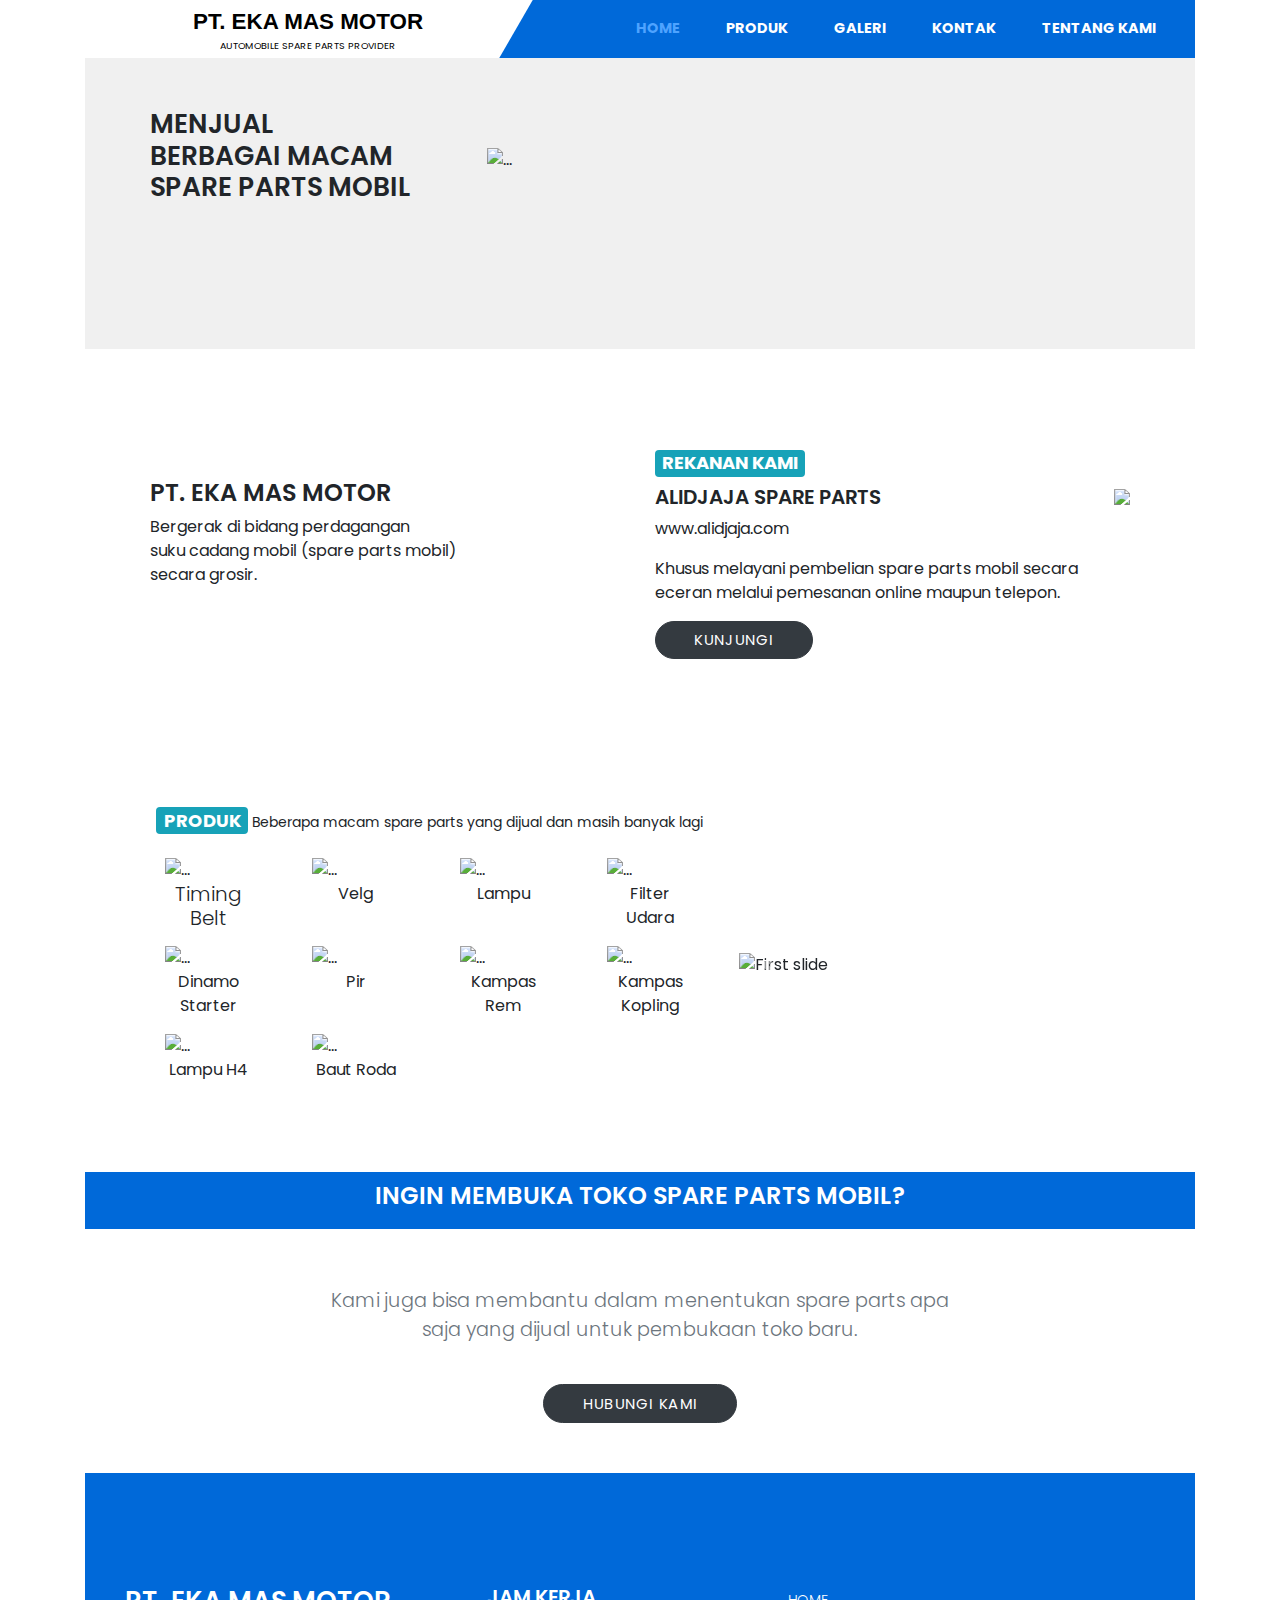
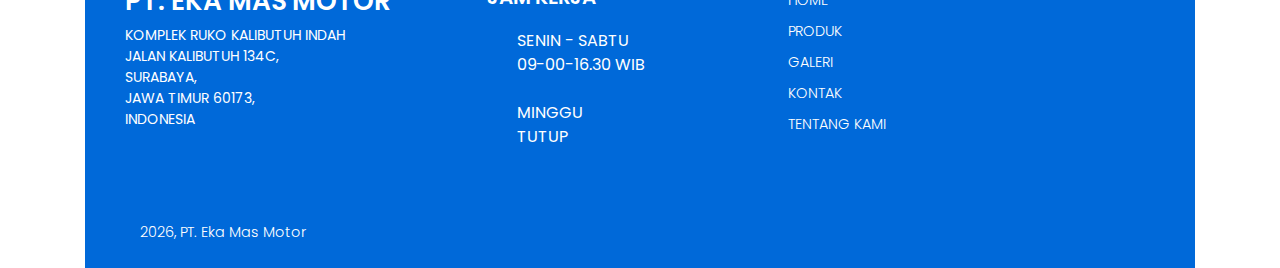
==== commit aeea30d7: "update" ====
--- a/index.html
+++ b/index.html
@@ -3,7 +3,7 @@
   <head>
     <meta charset="utf-8">
     <meta http-equiv="X-UA-Compatible" content="IE=edge">
-    <title>PT. Eka Mas Motor | Spare Parts Mobil Grosir maupun Eceran</title>
+    <title>PT. Eka Mas Motor tes | Spare Parts Mobil Grosir maupun Eceran</title>
     <meta name="description" content="">
     <meta name="viewport" content="width=device-width, initial-scale=1">
     <meta name="robots" content="all,follow">
@@ -42,7 +42,7 @@
               PT. EKA MAS MOTOR
           </span><br/>
           <span id="caption" class="caption">
-            <center>AUTOMOBILE SPARE PART PROVIDER</center>
+            <center>AUTOMOBILE SPARE PARTS PROVIDER</center>
           </span>
         </a>
         </div>
@@ -90,11 +90,10 @@
     </div>
     <!-- Hero Section-->
     <section class="hero">
-      <div class="container mb-5">
+      <div class="container mb-3">
         <div class="row align-items-center">
           <div class="col-lg-4">
-                <h3 class="hero-heading mb-0"><strong>MENJUAL<br/> BERBAGAI MACAM <br/> SPARE PART MOBIL</strong></h3>
-            
+                <h3 class="hero-heading"><strong>MENJUAL<br/> BERBAGAI MACAM <br/> SPARE PARTS MOBIL</strong></h3>
             <div class="row">
               <!-- <div class="col-lg-10">
                 <p class="lead text-muted mt-4 mb-4">Melayani Penjualan Spare Parts Mobil Grosir Maupun Eceran</p>
@@ -156,7 +155,7 @@
                   <h5><strong>ALIDJAJA SPARE PARTS</strong></h5>
                   <p>www.alidjaja.com</p>
                   <p>Khusus melayani pembelian spare parts mobil secara eceran melalui pemesanan online maupun telepon.</p>
-                  <button class="btn btn-dark">Kunjungi</button>  
+                  <a href="http://www.alidjaja.com/" target="_blank" class="btn btn-dark">Kunjungi</a>  
           </div>
           </div>
         </div>
@@ -254,10 +253,10 @@
                   </ol>
                   <div class="carousel-inner">
                     <div class="carousel-item active">
-                      <img class="d-block w-100" src="img/autopart/1.jpg" alt="First slide">
+                      <img class="d-block w-100" src="img/autopart/1.png" alt="First slide">
                     </div>
                     <div class="carousel-item">
-                      <img class="d-block w-100" src="img/autopart/2.jpg" alt="Second slide">
+                      <img class="d-block w-100" src="img/autopart/2.png" alt="Second slide">
                     </div>
                   </div>
                   <a class="carousel-control-prev" href="#carouselExampleIndicators" role="button" data-slide="prev">
@@ -384,4 +383,4 @@
     <script src="js/front.js"></script>
   </div>
   </body>
-</html>+</html>
--- a/css/custom.css
+++ b/css/custom.css
@@ -82,7 +82,7 @@
 }
 
 .navbar-header{
-    background:#fff;;
+    background:#fff;
   /* position:relative; */
   width: 400px;
   text-align: center;
@@ -100,9 +100,9 @@
     transform: skew(30deg);
 } */
 
-.navbar-default{
+/* .navbar-default{
     background:#0069d9;
-}
+} */
 
 .navbar-brand{
     position: relative;
@@ -112,11 +112,15 @@
 
 .navbar{
     /* Permalink - use to edit and share this gradient: http://colorzilla.com/gradient-editor/#ffffff+0,ffffff+20,207cca+20,207cca+100 */
-    background: #ffffff; /* Old browsers */
-    background: -moz-linear-gradient(45deg,  #ffffff 0%, #ffffff 21%, #207cca 21%, #207cca 100%); /* FF3.6-15 */
-    background: -webkit-linear-gradient(45deg,  #ffffff 0%,#ffffff 21%,#207cca 21%,#207cca 100%); /* Chrome10-25,Safari5.1-6 */
-    background: linear-gradient(45deg,  #ffffff 0%,#ffffff 21%,#207cca 21%,#207cca 100%); /* W3C, IE10+, FF16+, Chrome26+, Opera12+, Safari7+ */
-    filter: progid:DXImageTransform.Microsoft.gradient( startColorstr='#ffffff', endColorstr='#207cca',GradientType=1 ); /* IE6-9 fallback on horizontal gradient */
+    background: #ffffff;
+    background: -moz-linear-gradient(45deg,  #ffffff 0%, #ffffff 21%, #0069d9 21%, #0069d9 100%); 
+    /* FF3.6-15 */
+    background: -webkit-linear-gradient(45deg,  #ffffff 0%,#ffffff 21%,#0069d9 21%,#0069d9 100%); 
+    /* Chrome10-25,Safari5.1-6 */
+    background: linear-gradient(45deg,  #ffffff 0%,#ffffff 21%,#0069d9 21%,#0069d9 100%); 
+    /* W3C, IE10+, FF16+, Chrome26+, Opera12+, Safari7+ */
+    filter: progid:DXImageTransform.Microsoft.gradient( startColorstr='#ffffff', endColorstr='#0069d9',GradientType=1 ); 
+    /* IE6-9 fallback on horizontal gradient */
 
     }
 
@@ -124,10 +128,26 @@
     color: #fff
 }
 
+
+@media (max-width: 991.98px) {
+    .navbar-header {
+       left: -22px;
+       width: 380px;
+       background: #fff;
+       margin-left: -50px
+       }
+      .navbar{
+          background: #0069d9;
+      }
+   }
+
+
 @media (max-width: 767px) {
     .navbar-header {
        left: -22px;
-       width: 200px;
+       width: 250px;
+       background: #fff;
+       margin-left: -40px
        }
     
        .navbar-brand .title{
@@ -137,6 +157,10 @@
       .navbar-brand .caption{
         font-size: 0.4rem;
       }
+
+      .navbar{
+          background: #0069d9;
+      }
    }
 
 
